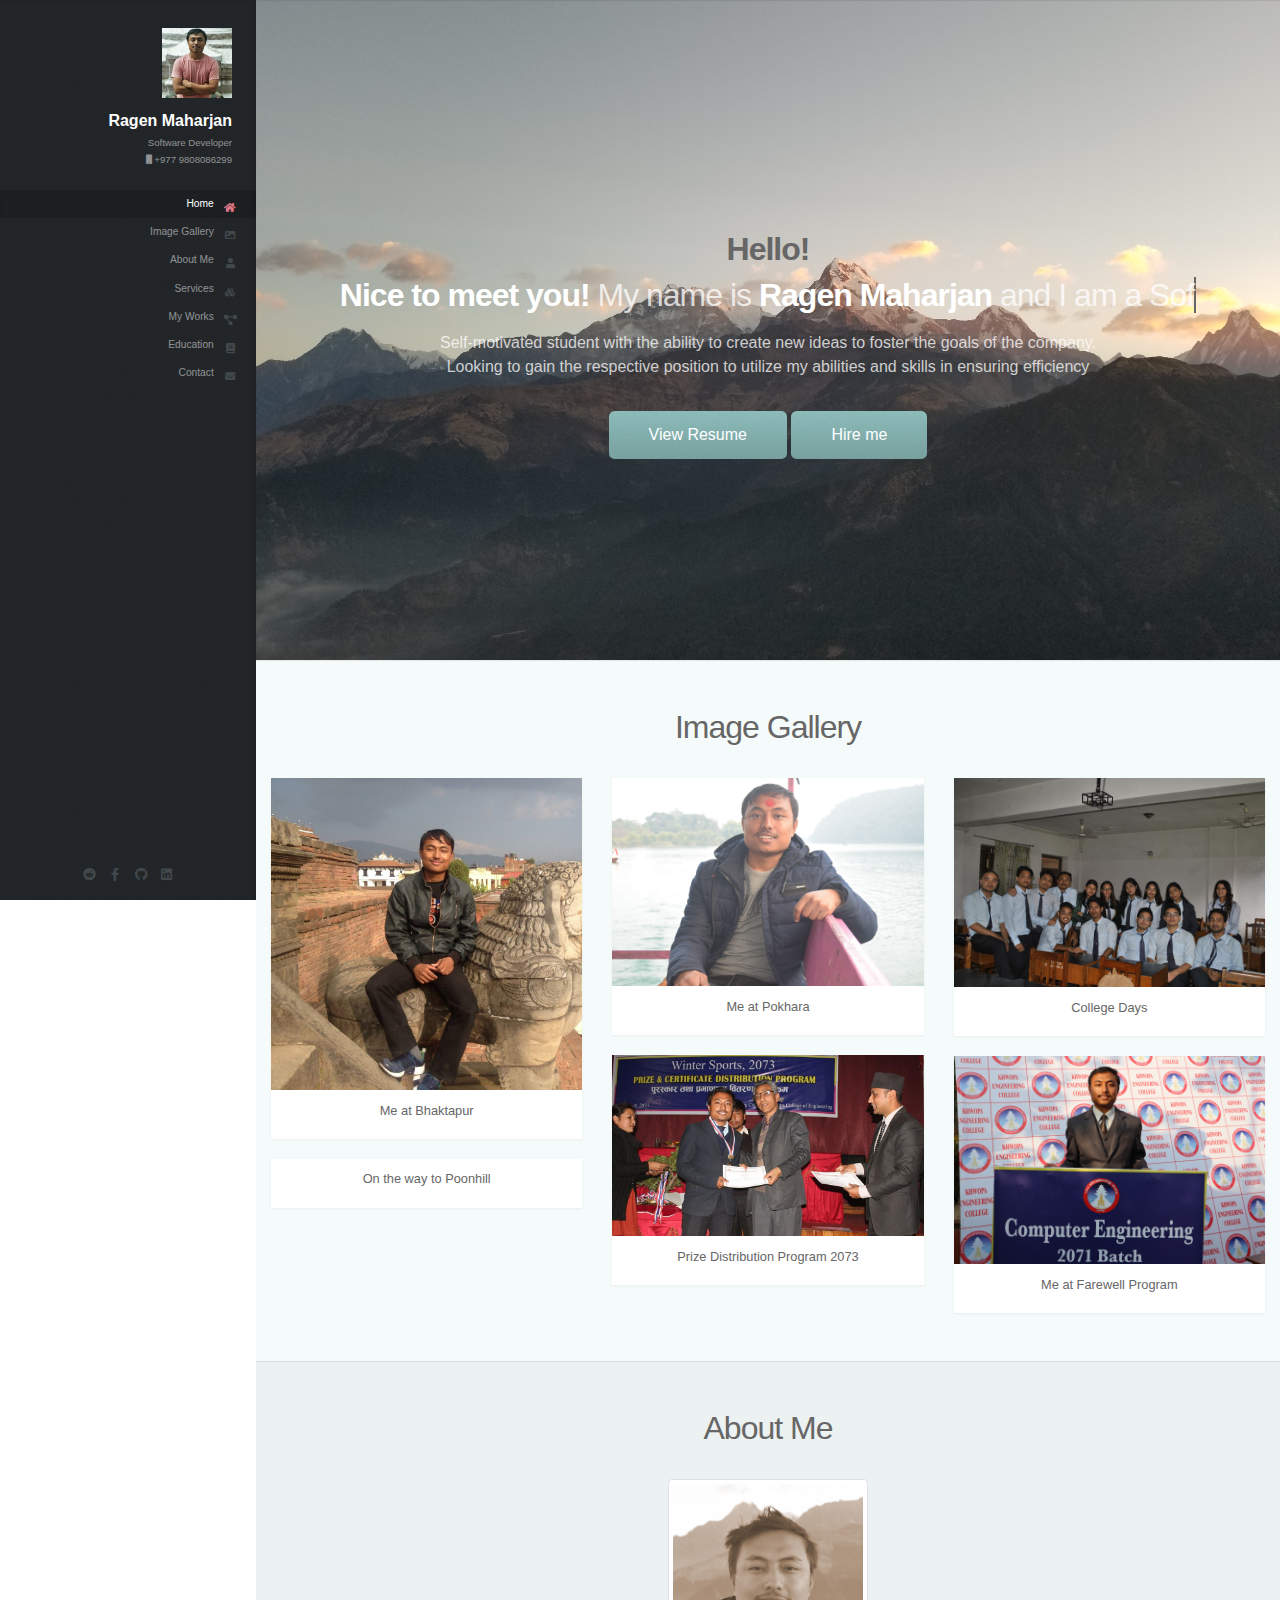
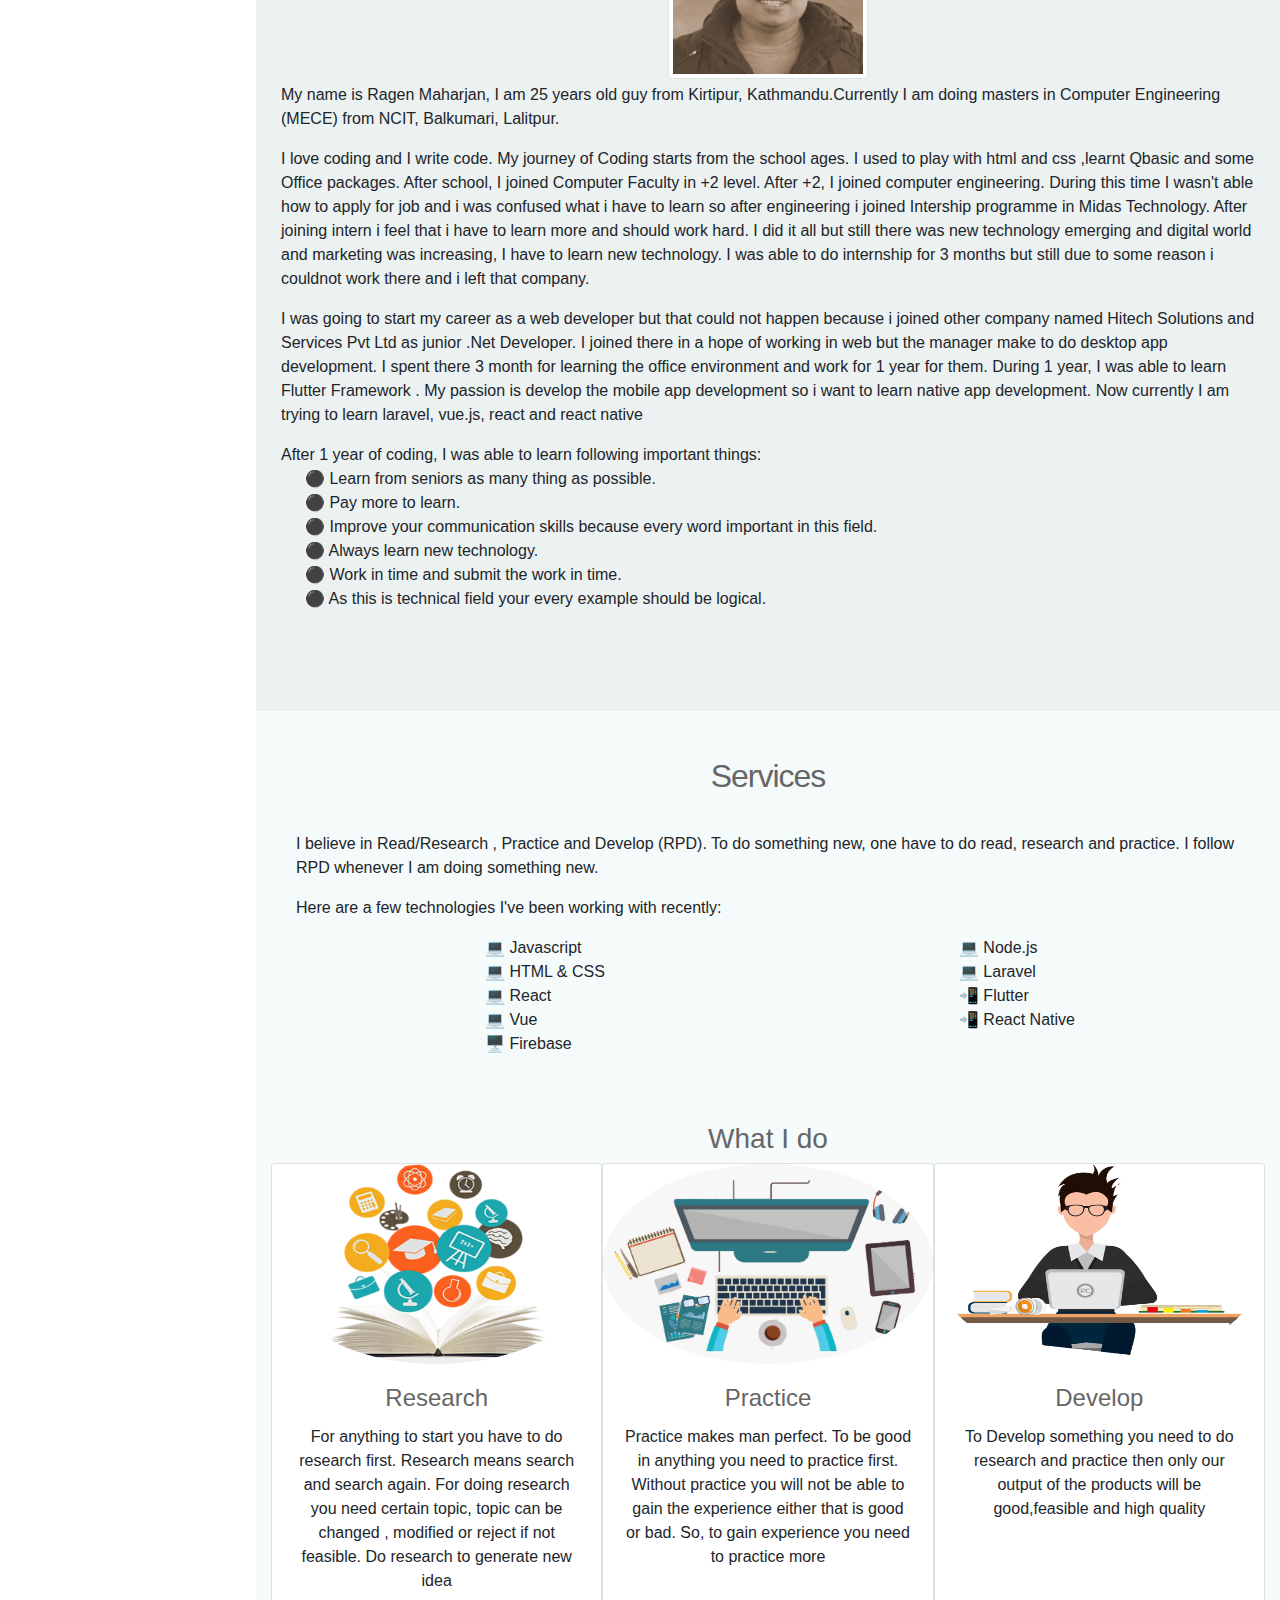
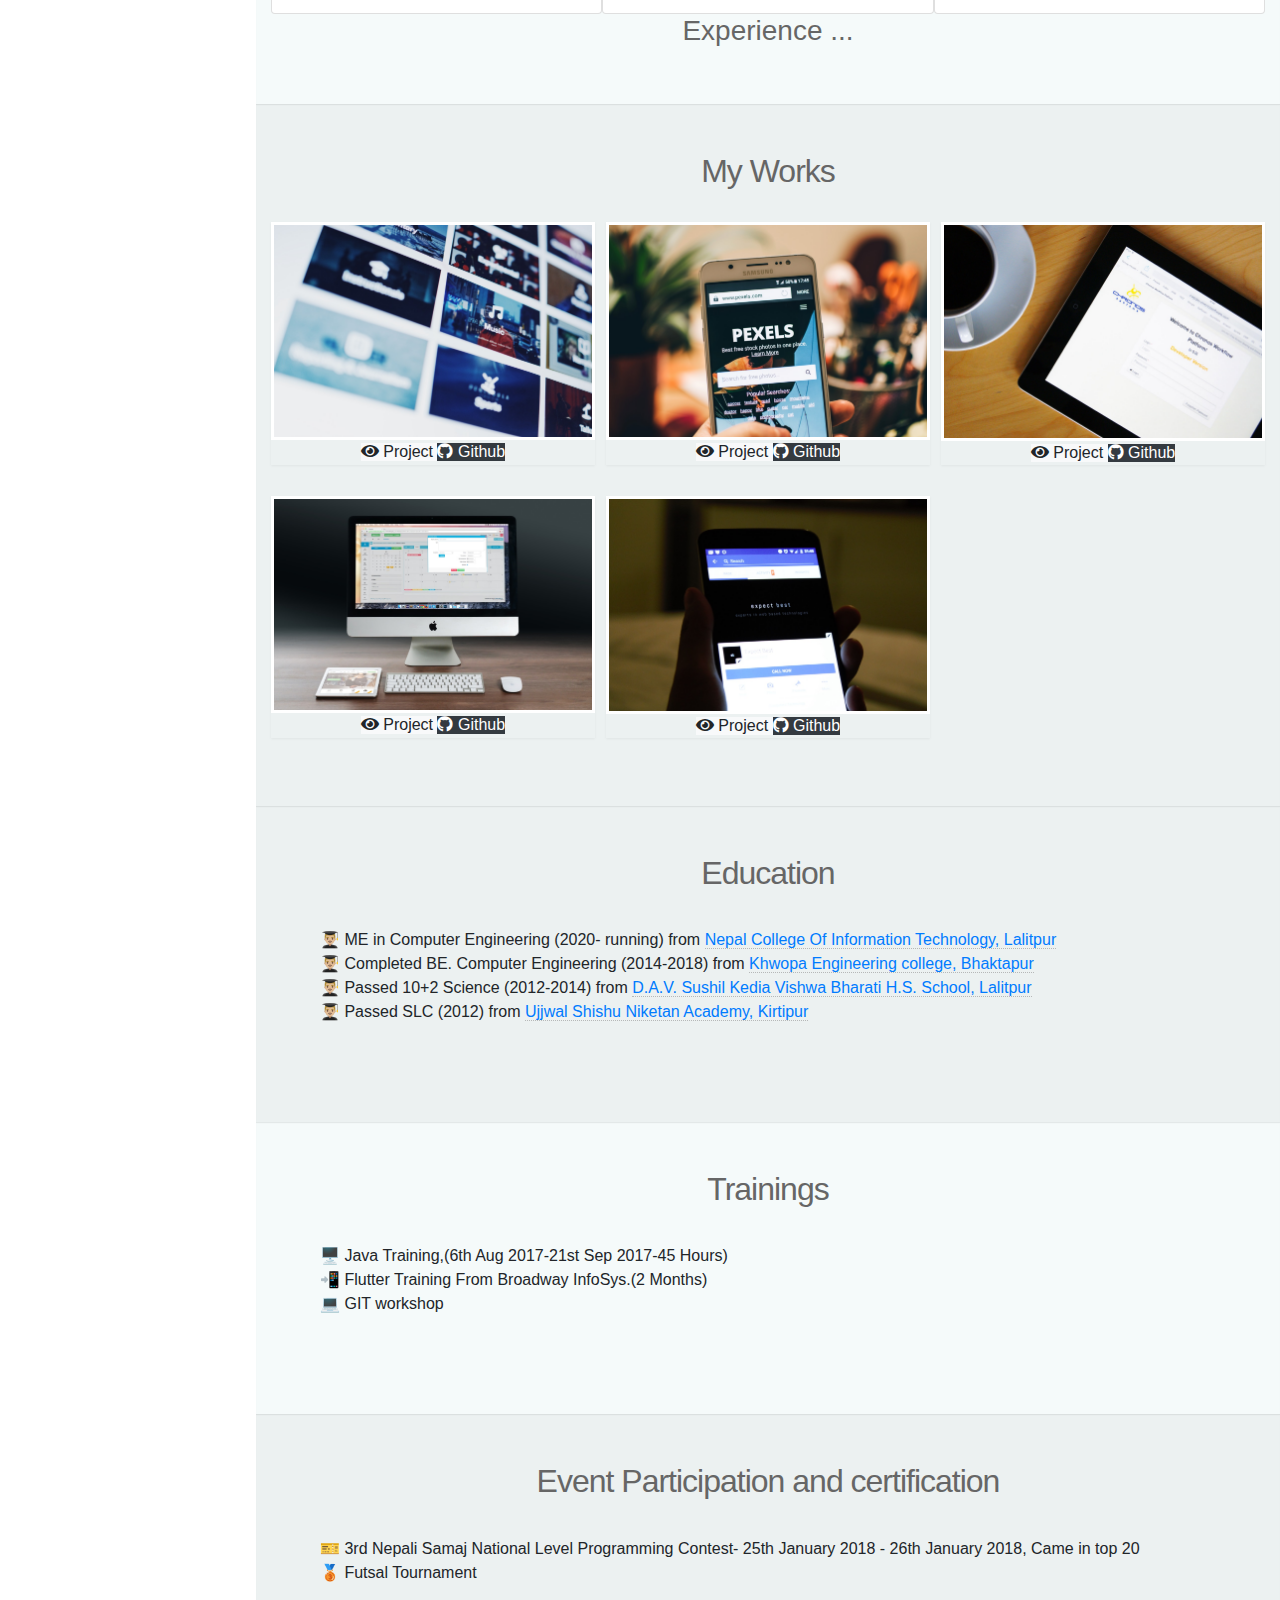
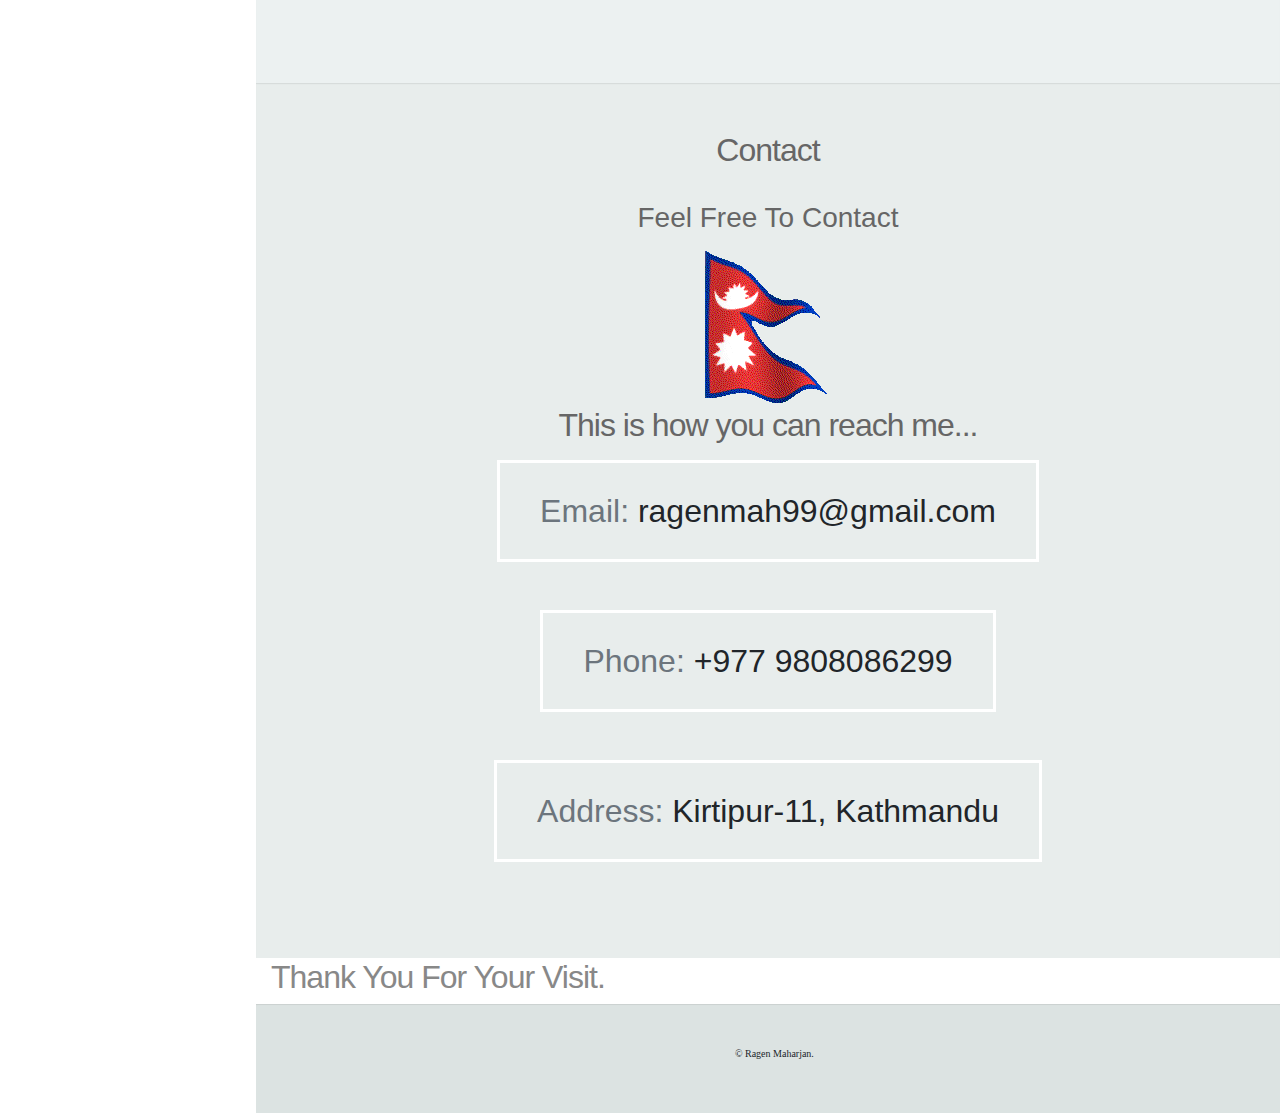
==== index.html @ e8571d03 "first commit" ====
<!DOCTYPE html>

<html>

<head>
  <title>Ragen Maharjan</title>
  <!-- <base href="https://ragenmaharjan.000webhostapp.com/ragen/"/> -->
  <link rel="icon" type="image/jpg" href="images/avatar.jpg" />
  <meta charset="utf-8" />
  <meta name="viewport" content="width=device-width, initial-scale=1, user-scalable=no" />
  <link rel="stylesheet" href="assets/css/main.css" />
  <!-- <link rel="stylesheet" href="assets/css/fontawesome-all.min.css" /> -->
  <link rel="stylesheet" href="assets/css/bootstrap.min.css" />
  <script src="assets/js/typewriter.js"></script>
</head>

<body class="is-preload">
  <!-- Header -->
  <div id="header">
    <div class="top">
      <!-- Logo -->
      <div id="logo">
        <span class="image avatar48"><img src="images/avatar.jpg" alt="" /></span>
        <h1 id="title">Ragen Maharjan</h1>
        <p>Software Developer</p>
        <p><span class="icon solid fa-mobile"> +977 9808086299</span></p>
      </div>

      <!-- Nav -->
      <nav id="nav">
        <ul>
          <li>
            <a href="#top" id="top-link"><span class="icon solid fa-home">Home</span></a>
          </li>
          <li>
            <a href="#imagegallery" id="gallery-link"><span class="icon solid fa-image">Image Gallery</span></a>
          </li>
          <!-- <li>
            <a href="#portfolio" id="portfolio-link"><span class="icon solid fa-th">Portfolio</span></a>
          </li> -->
          <li>
            <a href="#about" id="about-link"><span class="icon solid fa-user">About Me</span></a>
          </li>
          <li>
            <a href="#services" id="sevicse-link"><span class="icon solid fa-cubes">Services</span></a>

          </li>

          <li>
            <a href="#myWorks" id="mywork-link"><span class="icon solid fa-project-diagram">My Works</span></a>
          </li>
          <li>
            <a href="#education" id="education-link"><span class="icon solid fa-book">Education</span></a>
          </li>
          <!-- <li>
            <a href="#certificate" id="certificate-link"><span class="icon solid fa-certificate">Certificates</span></a>
          </li> -->
          <li>
            <a href="#contact" id="contact-link"><span class="icon solid fa-envelope">Contact</span></a>
          </li>

        </ul>
      </nav>
    </div>

    <div class="bottom">
      <!-- Social Icons -->
      <ul class="icons">
        <li>
          <a href="https://www.reddit.com/user/ragenmah99" target="_blank" class="icon brands fa-reddit"><span
              class="label">Reddit</span></a>
        </li>
        <li>
          <a href="https://www.facebook.com/ragen.maharjan" target="_blank" class="icon brands fa-facebook-f"><span
              class="label">Facebook</span></a>
        </li>
        <li>
          <a href="https://github.com/ragenmah" target="_blank" class="icon brands fa-github"><span
              class="label">Github</span></a>
        </li>
        <li>
          <a href="https://www.linkedin.com/in/ragen-maharjan-a4000118a/" target="_blank"
            class="icon brands fa-linkedin"><span class="label">Linkedin</span></a>
        </li>
        <!-- <li>
          <a href="#" class="icon solid fa-envelope"><span class="label">Email</span></a>
        </li> -->
      </ul>
    </div>
  </div>

  <!-- Main -->
  <div id="main">
    <!-- Intro -->
    <section id="top" class="one dark cover">
      <div class="container heading-center">
        <header>
          <h2><b>Hello!</b></h2>


          <h2 class="alt">

            <strong>Nice to meet you!</strong> My name is <strong>Ragen Maharjan</strong> and I am a
            <span class="txt-rotate" data-period="2000"
              data-rotate='[ "Software Developer.", "Web Developer.", "Mobile App Developer.", "Desktop App Developer.","Flutter Developer." ]'></span>
          </h2>
          <p>
            Self-motivated student with the ability to create new ideas to foster the goals of the company.<br> Looking
            to gain the respective position to utilize my abilities and skills in ensuring efficiency
          </p>
        </header>

        <footer>
          <a href="assets/resume/Ragen_Maharjan_CV.pdf" target="_blank" class="button scrolly">View Resume</a>
          <a href="#contact" class="button scrolly">Hire me</a>

        </footer>
      </div>
    </section>

    <!-- image gallery -->
    <section id="imagegallery" class="two">
      <div class="container">
        <header>
          <h2>Image Gallery</h2>
        </header>

        <p>
        </p>

        <div class="row">
          <div class="col-4 col-12-mobile">
            <article class="item">
              <a href="images/ragen_pp.jpg" class="image fit"><img src="images/ragen_pp.jpg" alt="" /></a>
              <header>
                <h3>Me at Bhaktapur</h3>
              </header>
            </article>
            <article class="item">
              <a href="images/snow.JPG" class="image fit"><img src="images/snow.JPG" alt="" /></a>
              <header>
                <h3>On the way to Poonhill</h3>
              </header>
            </article>
          </div>
          <div class="col-4 col-12-mobile">
            <article class="item">
              <a href="images/ragen.JPG" class="image fit"><img src="images/ragen.JPG" alt="" /></a>
              <header>
                <h3>Me at Pokhara</h3>
              </header>
            </article>
            <article class="item">
              <a href="images/award.jpg" class="image fit"><img src="images/award.jpg" alt="" /></a>
              <header>
                <h3>Prize Distribution Program 2073</h3>
              </header>
            </article>
          </div>
          <div class="col-4 col-12-mobile">
            <article class="item">
              <a href="images/college days.JPG" class="image fit"><img src="images/college days.JPG" alt="" /></a>
              <header>
                <h3>College Days</h3>
              </header>
            </article>
            <article class="item">
              <a href="images/farewll last day.JPG" class="image fit"><img src="images/farewll last day.JPG"
                  alt="" /></a>
              <header>
                <h3>Me at Farewell Program</h3>
              </header>
            </article>
          </div>
        </div>
      </div>
    </section>

    <!-- About Me -->
    <section id="about" class="three">
      <div class="">
        <header>
          <h2>About Me</h2>
        </header>
        <!-- <a href="#" class="image featured"> -->
        <img src="images/ragen2.jpg" class="img-thumbnail" width="200px" height="200px" alt="" />
        <!-- </a> -->

        <div class="displayflex">
          <div class="left-align-div">
            
              <p>My name is Ragen Maharjan, I am 25 years old guy from Kirtipur, Kathmandu.Currently I am doing masters
                in
                Computer Engineering (MECE) from NCIT, Balkumari, Lalitpur.</p>
              <p>
                I love coding and I write code. My journey of Coding starts from the school ages. I used to play with
                html
                and css ,learnt Qbasic and some Office packages. After school, I joined Computer Faculty in +2 level.
                After
                +2, I joined computer engineering. During this time I wasn't able how to apply for job and i was
                confused
                what i
                have to learn so after engineering i joined Intership programme in Midas Technology. After joining
                intern
                i
                feel that i have to learn more and should work hard. I did it all but still there was new technology
                emerging and digital world and marketing was increasing, I have to learn new technology. I was able to
                do
                internship
                for 3 months but still due to some reason i couldnot work there and i left that company.
              </p>
              <p>I was going to start my career as a web developer but that could not happen because i joined other
                company
                named Hitech Solutions and Services Pvt Ltd as junior .Net Developer. I joined there in a hope of
                working
                in
                web but the manager make to do desktop app development. I spent there 3 month for learning the office
                environment and work for 1 year for them. During 1 year, I was able to learn Flutter Framework . My
                passion
                is develop the mobile app development so i want to learn native app development. Now currently I am
                trying
                to learn laravel, vue.js, react and react native</p>

              After 1 year of coding, I was able to learn following important things:
              <ul>
                <li>⚫ Learn from seniors as many thing as possible.</li>
                <li>⚫ Pay more to learn.</li>
                <li>⚫ Improve your communication skills because every word important in this field.</li>
                <li>⚫ Always learn new technology.</li>
                <li>⚫ Work in time and submit the work in time.</li>
                <li>⚫ As this is technical field your every example should be logical.</li>
              </ul>
            
          </div>

        </div>


      </div>
    </section>

    <section id="services" class="two">
      <div class="container">
        <header>
          <h2>Services</h2>
        </header>
        <div class="left-align-div">
          <p> I believe in Read/Research , Practice and Develop (RPD). To do something new, one have to do read,
            research and practice. I follow RPD whenever I am doing something new. </p>

          <p>Here are a few technologies I've been working with recently:
            <div class="listflex">
              <ul>
                <li>💻 Javascript </li>
                <li>💻 HTML & CSS</li>
                <li>💻 React</li>
                <li>💻 Vue</li>
                <li>🖥 Firebase</li>
              </ul>
              <ul>
                <li>💻 Node.js</li>
                <li>💻 Laravel</li>
                <li>📲 Flutter</li>
                <li>📲 React Native</li>

              </ul>
            </div>
          </p>
        </div>
        <h3>What I do</h3>
        <div class="listflex">

          <div class="card" style="width:400px">
            <img src="images/services/research.png" alt="Card image" class="rounded-circle" style="width:100%; height: 200px;">
            <div class="card-body">
              <h4 class="card-title">Research</h4>
              <p class="card-text">For anything to start you have to do research first. Research means search and search
                again. For doing research you need certain topic, topic can be changed , modified or reject if not
                feasible. Do research to generate new idea</p>
            </div>
          </div>
          <div class="card" style="width:400px">
            <img src="images/services/practice.png" alt="Card image" class="rounded-circle" style="width:100%; height: 200px;">
            <div class="card-body">
              <h4 class="card-title">Practice</h4>
              <p class="card-text">Practice makes man perfect. To be good in anything you need to practice first.
                Without practice you will not be able to gain the experience either that is good or bad. So, to gain
                experience you need to practice more</p>

            </div>
          </div>
          <div class="card" style="width:400px">
            <img src="images/services/develop.png" alt="Card image" class="rounded-circle" style="width:100%; height: 200px;">
            <div class="card-body">
              <h4 class="card-title">Develop</h4>
              <p class="card-text">To Develop something you need to do research and practice then only our output of the
                products will be good,feasible and high quality</p>
            </div>
          </div>
        </div>
        <h3>Experience ...</h3>


        <!-- <div class="tab">
            <button class="tablinks" onclick="openCompany(event, 'Midas')" id="defaultOpen">Midas Technology</button>
            <button class="tablinks" onclick="openCompany(event, 'hitech')">Hitech Solutions And Services Pvt. Ltd.</button>
     
          </div>
          
          <div id="Midas" class="tabcontent">
            <h3>London</h3>
            <p>London is the capital city of England.</p>
          </div>
          
          <div id="hitech" class="tabcontent">
            <h3>Paris</h3>
            <p>Paris is the capital of France.</p> 
          </div>
           -->

      </div>
    </section>
    <!-- my works -->
    <section id="myWorks" class="three">
      <div class="container">
        <header>
          <h2>My Works</h2>
        </header>
        <div class="projects">
          <div class="item">
            <a href="#!">
              <img src="images/projects/project1.jpg" alt="Project">
            </a>
            <a href="#" class="btn-light">
              <i class="fas fa-eye"></i> Project
            </a>
            <a href="#" class="btn-dark">
              <i class="fab fa-github"></i> Github
            </a>
          </div>
          <div class="item">
            <a href="#!">
              <img src="images/projects/project2.jpg" alt="Project">
            </a>
            <a href="#" class="btn-light">
              <i class="fas fa-eye"></i> Project
            </a>
            <a href="#" class="btn-dark">
              <i class="fab fa-github"></i> Github
            </a>
          </div>
          <div class="item">
            <a href="#!">
              <img src="images/projects/project3.jpg" alt="Project">
            </a>
            <a href="#" class="btn-light">
              <i class="fas fa-eye"></i> Project
            </a>
            <a href="#" class="btn-dark">
              <i class="fab fa-github"></i> Github
            </a>
          </div>
          <div class="item">
            <a href="#!">
              <img src="images/projects/project4.jpg" alt="Project">
            </a>
            <a href="#" class="btn-light">
              <i class="fas fa-eye"></i> Project
            </a>
            <a href="#" class="btn-dark">
              <i class="fab fa-github"></i> Github
            </a>
          </div>
          <div class="item">
            <a href="#!">
              <img src="images/projects/project5.jpg" alt="Project">
            </a>
            <a href="#" class="btn-light">
              <i class="fas fa-eye"></i> Project
            </a>
            <a href="#" class="btn-dark">
              <i class="fab fa-github"></i> Github
            </a>
          </div>
        </div>

      </div>
    </section>

    <!-- education -->
    <section id="education" class="three">
      <div class="container">
        <header>
          <h2>Education</h2>
        </header>
        <div class="left-align-div">
          <ol>
            <li>👨🏼‍🎓 ME in Computer Engineering (2020- running) from <a href="http://ncit.edu.np/"
                target="_blank">Nepal College Of Information Technology, Lalitpur</a> </li>
            <li>👨🏼‍🎓 Completed BE. Computer Engineering (2014-2018) from <a href="https://khec.edu.np/"
                target="_blank">Khwopa Engineering college, Bhaktapur</a>
            </li>
            <li>👨🏼‍🎓 Passed 10+2 Science (2012-2014) from <a href="http://www.davcollege.edu.np/"
                target="_blank">D.A.V. Sushil Kedia Vishwa Bharati H.S. School, Lalitpur</a>
            </li>
            <li>👨🏼‍🎓 Passed SLC (2012) from <a href="https://www.facebook.com/usna.edu/" target="_blank">Ujjwal
                Shishu Niketan Academy, Kirtipur</a> </li>
          </ol>
        </div>
      </div>


    </section>
    <section class="two">
      <div class="container">
        <header>
          <h2>Trainings</h2>
        </header>
        <div class="left-align-div">
          <ol>
            <li>🖥 Java Training,(6th Aug 2017-21st Sep 2017-45 Hours) </li>
            <li>📲 Flutter Training From Broadway InfoSys.(2 Months)
            </li>
            <li>💻 GIT workshop</li>
          </ol>
        </div>
      </div>
    </section>
    <section class="three">
      <div class="container">
        <header>
          <h2>Event Participation and certification</h2>
        </header>
        <div class="left-align-div">
          <ol>
            <li>🎫 3rd Nepali Samaj National Level Programming Contest- 25th January 2018 - 26th January 2018, Came
              in top 20 </li>
            <li>🥉 Futsal Tournament
            </li>

          </ol>
        </div>
      </div>
    </section>
    <!-- https://www.wix.com/website-template/view/html/1676?siteId=a2b2ea31-fa89-4af6-839a-0152c05a239e&metaSiteId=25696c7e-f948-43cc-a307-463d74bcc52d&originUrl=https%3A%2F%2Fwww.wix.com%2Fwebsite%2Ftemplates%2Fhtml%2Fmost-popular&tpClick=view_button -->
    <!-- Contact -->
    <section id="contact" class="four">
      <div class="container">
        <header>
          <h2>Contact</h2>
        </header>

        <p>
          <h3> Feel Free To Contact </h3>
        </p>
        <p>
          <!-- <h4>Ready to get your next project off the ground? Answer just a few quick questions or email me at
            ragenmah99@gmail.com</h4> -->
        </p>
        <!-- <form method="post" action="#">
          <div class="row">
            <div class="col-6 col-12-mobile">
              <input type="text" name="name" placeholder="Name" required />
            </div>
            <div class="col-6 col-12-mobile">
              <input type="email" name="email" placeholder="Email" required />
            </div>
            <div class="col-12">
              <textarea name="message" placeholder="Message" required></textarea>
            </div>
            <div class="col-12">
              <input type="submit" value="Send Message" />
              <!-- <sA HREF="mailto:ragenmah99@gmail.com">Click Here To Email Me</A> -->
        <!-- <a href="mailto:ragenmah99@gmail.com?cc=secondemail@example.com&subject=name&body=Message">Send
                Message</a>
            </div>
          </div>
        </form>  -->
        <img src="images/nepal.gif" alt="" srcset="">
        <h2 class="sm-heading">
          This is how you can reach me...
        </h2>
        <div class="boxes">
          <div>
            <span class="text-secondary">Email: </span> ragenmah99@gmail.com
          </div>
          <div>
            <span class="text-secondary">Phone: </span> +977 9808086299
          </div>
          <div>
            <span class="text-secondary">Address: </span> Kirtipur-11, Kathmandu
          </div>
        </div>
      </div>
    </section>
    <div class="container">
      <h2 class="alt"> Thank You For Your Visit.</h2>
    </div>
  </div>

  <!-- Footer -->
  <div id="footer">
    <!-- Copyright -->
    <ul class="copyright">
      <li>&copy; Ragen Maharjan.</li>

    </ul>
  </div>

  <!-- Scripts -->
  <script src="assets/js/jquery.min.js"></script>
  <script src="assets/js/jquery.scrolly.min.js"></script>
  <script src="assets/js/jquery.scrollex.min.js"></script>
  <script src="assets/js/browser.min.js"></script>
  <script src="assets/js/breakpoints.min.js"></script>
  <script src="assets/js/util.js"></script>
  <script src="assets/js/main.js"></script>

</body>

</html>
---- assets/css/main.css ----
@import url("fontawesome-all.min.css");
@import url("https://fonts.googleapis.com/css?family=Source+Sans+Pro:300,300italic,400,600");

/*
	Prologue by HTML5 UP
	html5up.net | @ajlkn
	Free for personal and commercial use under the CCA 3.0 license (html5up.net/license)
*/

html,
body,
div,
span,
applet,
object,
iframe,
h1,
h2,
h3,
h4,
h5,
h6,
p,
blockquote,
pre,
a,
abbr,
acronym,
address,
big,
cite,
code,
del,
dfn,
em,
img,
ins,
kbd,
q,
s,
samp,
small,
strike,
strong,
sub,
sup,
tt,
var,
b,
u,
i,
center,
dl,
dt,
dd,
ol,
ul,
li,
fieldset,
form,
label,
legend,
table,
caption,
tbody,
tfoot,
thead,
tr,
th,
td,
article,
aside,
canvas,
details,
embed,
figure,
figcaption,
footer,
header,
hgroup,
menu,
nav,
output,
ruby,
section,
summary,
time,
mark,
audio,
video {
  margin: 0;
  padding: 0;
  border: 0;
  font-size: 100%;
  font: inherit;
  vertical-align: baseline;
}

article,
aside,
details,
figcaption,
figure,
footer,
header,
hgroup,
menu,
nav,
section {
  display: block;
}

body {
  line-height: 1;
}

ol,
ul {
  list-style: none;
}

blockquote,
q {
  quotes: none;
}

blockquote:before,
blockquote:after,
q:before,
q:after {
  content: "";
  content: none;
}

table {
  border-collapse: collapse;
  border-spacing: 0;
}

body {
  -webkit-text-size-adjust: none;
}

mark {
  background-color: transparent;
  color: inherit;
}

input::-moz-focus-inner {
  border: 0;
  padding: 0;
}

input,
select,
textarea {
  -moz-appearance: none;
  -webkit-appearance: none;
  -ms-appearance: none;
  appearance: none;
}

/* Basic */

html {
  box-sizing: border-box;
}

*,
*:before,
*:after {
  box-sizing: inherit;
}

body {
  background: #fff;
  font-family: "Source Sans Pro", sans-serif;
  font-size: 19pt;
  font-weight: 300;
  line-height: 1.75em;
  color: #888;
}

body.is-preload *,
body.is-preload *:before,
body.is-preload *:after {
  -moz-animation: none !important;
  -webkit-animation: none !important;
  -ms-animation: none !important;
  animation: none !important;
  -moz-transition: none !important;
  -webkit-transition: none !important;
  -ms-transition: none !important;
  transition: none !important;
}

input,
textarea,
select {
  font-family: "Source Sans Pro", sans-serif;
  font-size: 19pt;
  font-weight: 300;
  line-height: 1.75em;
  color: #888;
}

h1,
h2,
h3,
h4,
h5,
h6 {
  font-weight: 300;
  color: #666;
  line-height: 1.5em;
}

h1 a,
h2 a,
h3 a,
h4 a,
h5 a,
h6 a {
  color: inherit;
  text-decoration: none;
}

h1 a strong,
h2 a strong,
h3 a strong,
h4 a strong,
h5 a strong,
h6 a strong {
  color: #333;
}

h2 {
  font-size: 2em;
  letter-spacing: -1px;
}

h2.alt {
  color: #888;
}

h2.alt strong {
  color: #666;
}

h3 {
  font-size: 1.5em;
}

header {
  margin: 0 0 2em 0;
}

header>p {
  margin: 1em 0 0 0;
}

footer {
  margin: 2em 0 0 0;
}

strong,
b {
  font-weight: 300;
  color: #666;
}

em,
i {
  font-style: italic;
}

a {
  text-decoration: none;
  color: inherit;
  border-bottom: dotted 1px rgba(128, 128, 128, 0.5);
  -moz-transition: color 0.35s ease-in-out,
    border-bottom-color 0.35s ease-in-out;
  -webkit-transition: color 0.35s ease-in-out,
    border-bottom-color 0.35s ease-in-out;
  -ms-transition: color 0.35s ease-in-out, border-bottom-color 0.35s ease-in-out;
  transition: color 0.35s ease-in-out, border-bottom-color 0.35s ease-in-out;
  outline: 0;
}

a:hover {
  color: #e27689;
  border-bottom-color: rgba(255, 255, 255, 0);
}

sub {
  position: relative;
  top: 0.5em;
  font-size: 0.8em;
}

sup {
  position: relative;
  top: -0.5em;
  font-size: 0.8em;
}

hr {
  border: 0;
  border-top: solid 1px #ddd;
}

blockquote {
  border-left: solid 0.5em #ddd;
  padding: 1em 0 1em 2em;
  font-style: italic;
}

p,
ul,
ol,
dl,
table {
  margin-bottom: 2em;
}

br.clear {
  clear: both;
}

/* Container */

.container {
  margin: 0 auto;
  max-width: 100%;
  width: 1400px;
}

@media screen and (min-width: 961px) and (max-width: 1880px) {
  .container {
    width: 1200px;
  }
}

@media screen and (min-width: 961px) and (max-width: 1620px) {
  .container {
    width: 960px;
  }
}

@media screen and (min-width: 961px) and (max-width: 1320px) {
  .container {
    width: 100%;
  }
}

@media screen and (max-width: 960px) {
  .container {
    width: 100%;
  }
}

@media screen and (max-width: 736px) {
  .container {
    width: 100%;
  }
}

/* Row */

.row {
  display: flex;
  flex-wrap: wrap;
  box-sizing: border-box;
  align-items: stretch;
}

.row>* {
  box-sizing: border-box;
}

.row.gtr-uniform>*> :last-child {
  margin-bottom: 0;
}

.row.aln-left {
  justify-content: flex-start;
}

.row.aln-center {
  justify-content: center;
}

.row.aln-right {
  justify-content: flex-end;
}

.row.aln-top {
  align-items: flex-start;
}

.row.aln-middle {
  align-items: center;
}

.row.aln-bottom {
  align-items: flex-end;
}

.row>.imp {
  order: -1;
}

.row>.col-1 {
  width: 8.33333%;
}

.row>.off-1 {
  margin-left: 8.33333%;
}

.row>.col-2 {
  width: 16.66667%;
}

.row>.off-2 {
  margin-left: 16.66667%;
}

.row>.col-3 {
  width: 25%;
}

.row>.off-3 {
  margin-left: 25%;
}

.row>.col-4 {
  width: 33.33333%;
}

.row>.off-4 {
  margin-left: 33.33333%;
}

.row>.col-5 {
  width: 41.66667%;
}

.row>.off-5 {
  margin-left: 41.66667%;
}

.row>.col-6 {
  width: 50%;
}

.row>.off-6 {
  margin-left: 50%;
}

.row>.col-7 {
  width: 58.33333%;
}

.row>.off-7 {
  margin-left: 58.33333%;
}

.row>.col-8 {
  width: 66.66667%;
}

.row>.off-8 {
  margin-left: 66.66667%;
}

.row>.col-9 {
  width: 75%;
}

.row>.off-9 {
  margin-left: 75%;
}

.row>.col-10 {
  width: 83.33333%;
}

.row>.off-10 {
  margin-left: 83.33333%;
}

.row>.col-11 {
  width: 91.66667%;
}

.row>.off-11 {
  margin-left: 91.66667%;
}

.row>.col-12 {
  width: 100%;
}

.row>.off-12 {
  margin-left: 100%;
}

.row.gtr-0 {
  margin-top: 0px;
  margin-left: 0px;
}

.row.gtr-0>* {
  padding: 0px 0 0 0px;
}

.row.gtr-0.gtr-uniform {
  margin-top: 0px;
}

.row.gtr-0.gtr-uniform>* {
  padding-top: 0px;
}

.row.gtr-25 {
  margin-top: -10px;
  margin-left: -10px;
}

.row.gtr-25>* {
  padding: 10px 0 0 10px;
}

.row.gtr-25.gtr-uniform {
  margin-top: -10px;
}

.row.gtr-25.gtr-uniform>* {
  padding-top: 10px;
}

.row.gtr-50 {
  margin-top: -20px;
  margin-left: -20px;
}

.row.gtr-50>* {
  padding: 20px 0 0 20px;
}

.row.gtr-50.gtr-uniform {
  margin-top: -20px;
}

.row.gtr-50.gtr-uniform>* {
  padding-top: 20px;
}

.row {
  margin-top: -40px;
  margin-left: -40px;
}

.row>* {
  padding: 40px 0 0 40px;
}

.row.gtr-uniform {
  margin-top: -40px;
}

.row.gtr-uniform>* {
  padding-top: 40px;
}

.row.gtr-150 {
  margin-top: -60px;
  margin-left: -60px;
}

.row.gtr-150>* {
  padding: 60px 0 0 60px;
}

.row.gtr-150.gtr-uniform {
  margin-top: -60px;
}

.row.gtr-150.gtr-uniform>* {
  padding-top: 60px;
}

.row.gtr-200 {
  margin-top: -80px;
  margin-left: -80px;
}

.row.gtr-200>* {
  padding: 80px 0 0 80px;
}

.row.gtr-200.gtr-uniform {
  margin-top: -80px;
}

.row.gtr-200.gtr-uniform>* {
  padding-top: 80px;
}

@media screen and (min-width: 961px) and (max-width: 1880px) {
  .row {
    display: flex;
    flex-wrap: wrap;
    box-sizing: border-box;
    align-items: stretch;
  }

  .row>* {
    box-sizing: border-box;
  }

  .row.gtr-uniform>*> :last-child {
    margin-bottom: 0;
  }

  .row.aln-left {
    justify-content: flex-start;
  }

  .row.aln-center {
    justify-content: center;
  }

  .row.aln-right {
    justify-content: flex-end;
  }

  .row.aln-top {
    align-items: flex-start;
  }

  .row.aln-middle {
    align-items: center;
  }

  .row.aln-bottom {
    align-items: flex-end;
  }

  .row>.imp-wide {
    order: -1;
  }

  .row>.col-1-wide {
    width: 8.33333%;
  }

  .row>.off-1-wide {
    margin-left: 8.33333%;
  }

  .row>.col-2-wide {
    width: 16.66667%;
  }

  .row>.off-2-wide {
    margin-left: 16.66667%;
  }

  .row>.col-3-wide {
    width: 25%;
  }

  .row>.off-3-wide {
    margin-left: 25%;
  }

  .row>.col-4-wide {
    width: 33.33333%;
  }

  .row>.off-4-wide {
    margin-left: 33.33333%;
  }

  .row>.col-5-wide {
    width: 41.66667%;
  }

  .row>.off-5-wide {
    margin-left: 41.66667%;
  }

  .row>.col-6-wide {
    width: 50%;
  }

  .row>.off-6-wide {
    margin-left: 50%;
  }

  .row>.col-7-wide {
    width: 58.33333%;
  }

  .row>.off-7-wide {
    margin-left: 58.33333%;
  }

  .row>.col-8-wide {
    width: 66.66667%;
  }

  .row>.off-8-wide {
    margin-left: 66.66667%;
  }

  .row>.col-9-wide {
    width: 75%;
  }

  .row>.off-9-wide {
    margin-left: 75%;
  }

  .row>.col-10-wide {
    width: 83.33333%;
  }

  .row>.off-10-wide {
    margin-left: 83.33333%;
  }

  .row>.col-11-wide {
    width: 91.66667%;
  }

  .row>.off-11-wide {
    margin-left: 91.66667%;
  }

  .row>.col-12-wide {
    width: 100%;
  }

  .row>.off-12-wide {
    margin-left: 100%;
  }

  .row.gtr-0 {
    margin-top: 0px;
    margin-left: 0px;
  }

  .row.gtr-0>* {
    padding: 0px 0 0 0px;
  }

  .row.gtr-0.gtr-uniform {
    margin-top: 0px;
  }

  .row.gtr-0.gtr-uniform>* {
    padding-top: 0px;
  }

  .row.gtr-25 {
    margin-top: -10px;
    margin-left: -10px;
  }

  .row.gtr-25>* {
    padding: 10px 0 0 10px;
  }

  .row.gtr-25.gtr-uniform {
    margin-top: -10px;
  }

  .row.gtr-25.gtr-uniform>* {
    padding-top: 10px;
  }

  .row.gtr-50 {
    margin-top: -20px;
    margin-left: -20px;
  }

  .row.gtr-50>* {
    padding: 20px 0 0 20px;
  }

  .row.gtr-50.gtr-uniform {
    margin-top: -20px;
  }

  .row.gtr-50.gtr-uniform>* {
    padding-top: 20px;
  }

  .row {
    margin-top: -40px;
    margin-left: -40px;
  }

  .row>* {
    padding: 40px 0 0 40px;
  }

  .row.gtr-uniform {
    margin-top: -40px;
  }

  .row.gtr-uniform>* {
    padding-top: 40px;
  }

  .row.gtr-150 {
    margin-top: -60px;
    margin-left: -60px;
  }

  .row.gtr-150>* {
    padding: 60px 0 0 60px;
  }

  .row.gtr-150.gtr-uniform {
    margin-top: -60px;
  }

  .row.gtr-150.gtr-uniform>* {
    padding-top: 60px;
  }

  .row.gtr-200 {
    margin-top: -80px;
    margin-left: -80px;
  }

  .row.gtr-200>* {
    padding: 80px 0 0 80px;
  }

  .row.gtr-200.gtr-uniform {
    margin-top: -80px;
  }

  .row.gtr-200.gtr-uniform>* {
    padding-top: 80px;
  }
}

@media screen and (min-width: 961px) and (max-width: 1620px) {
  .row {
    display: flex;
    flex-wrap: wrap;
    box-sizing: border-box;
    align-items: stretch;
  }

  .row>* {
    box-sizing: border-box;
  }

  .row.gtr-uniform>*> :last-child {
    margin-bottom: 0;
  }

  .row.aln-left {
    justify-content: flex-start;
  }

  .row.aln-center {
    justify-content: center;
  }

  .row.aln-right {
    justify-content: flex-end;
  }

  .row.aln-top {
    align-items: flex-start;
  }

  .row.aln-middle {
    align-items: center;
  }

  .row.aln-bottom {
    align-items: flex-end;
  }

  .row>.imp-normal {
    order: -1;
  }

  .row>.col-1-normal {
    width: 8.33333%;
  }

  .row>.off-1-normal {
    margin-left: 8.33333%;
  }

  .row>.col-2-normal {
    width: 16.66667%;
  }

  .row>.off-2-normal {
    margin-left: 16.66667%;
  }

  .row>.col-3-normal {
    width: 25%;
  }

  .row>.off-3-normal {
    margin-left: 25%;
  }

  .row>.col-4-normal {
    width: 33.33333%;
  }

  .row>.off-4-normal {
    margin-left: 33.33333%;
  }

  .row>.col-5-normal {
    width: 41.66667%;
  }

  .row>.off-5-normal {
    margin-left: 41.66667%;
  }

  .row>.col-6-normal {
    width: 50%;
  }

  .row>.off-6-normal {
    margin-left: 50%;
  }

  .row>.col-7-normal {
    width: 58.33333%;
  }

  .row>.off-7-normal {
    margin-left: 58.33333%;
  }

  .row>.col-8-normal {
    width: 66.66667%;
  }

  .row>.off-8-normal {
    margin-left: 66.66667%;
  }

  .row>.col-9-normal {
    width: 75%;
  }

  .row>.off-9-normal {
    margin-left: 75%;
  }

  .row>.col-10-normal {
    width: 83.33333%;
  }

  .row>.off-10-normal {
    margin-left: 83.33333%;
  }

  .row>.col-11-normal {
    width: 91.66667%;
  }

  .row>.off-11-normal {
    margin-left: 91.66667%;
  }

  .row>.col-12-normal {
    width: 100%;
  }

  .row>.off-12-normal {
    margin-left: 100%;
  }

  .row.gtr-0 {
    margin-top: 0px;
    margin-left: 0px;
  }

  .row.gtr-0>* {
    padding: 0px 0 0 0px;
  }

  .row.gtr-0.gtr-uniform {
    margin-top: 0px;
  }

  .row.gtr-0.gtr-uniform>* {
    padding-top: 0px;
  }

  .row.gtr-25 {
    margin-top: -10px;
    margin-left: -10px;
  }

  .row.gtr-25>* {
    padding: 10px 0 0 10px;
  }

  .row.gtr-25.gtr-uniform {
    margin-top: -10px;
  }

  .row.gtr-25.gtr-uniform>* {
    padding-top: 10px;
  }

  .row.gtr-50 {
    margin-top: -20px;
    margin-left: -20px;
  }

  .row.gtr-50>* {
    padding: 20px 0 0 20px;
  }

  .row.gtr-50.gtr-uniform {
    margin-top: -20px;
  }

  .row.gtr-50.gtr-uniform>* {
    padding-top: 20px;
  }

  .row {
    margin-top: -40px;
    margin-left: -40px;
  }

  .row>* {
    padding: 40px 0 0 40px;
  }

  .row.gtr-uniform {
    margin-top: -40px;
  }

  .row.gtr-uniform>* {
    padding-top: 40px;
  }

  .row.gtr-150 {
    margin-top: -60px;
    margin-left: -60px;
  }

  .row.gtr-150>* {
    padding: 60px 0 0 60px;
  }

  .row.gtr-150.gtr-uniform {
    margin-top: -60px;
  }

  .row.gtr-150.gtr-uniform>* {
    padding-top: 60px;
  }

  .row.gtr-200 {
    margin-top: -80px;
    margin-left: -80px;
  }

  .row.gtr-200>* {
    padding: 80px 0 0 80px;
  }

  .row.gtr-200.gtr-uniform {
    margin-top: -80px;
  }

  .row.gtr-200.gtr-uniform>* {
    padding-top: 80px;
  }
}

@media screen and (min-width: 961px) and (max-width: 1320px) {
  .row {
    display: flex;
    flex-wrap: wrap;
    box-sizing: border-box;
    align-items: stretch;
  }

  .row>* {
    box-sizing: border-box;
  }

  .row.gtr-uniform>*> :last-child {
    margin-bottom: 0;
  }

  .row.aln-left {
    justify-content: flex-start;
  }

  .row.aln-center {
    justify-content: center;
  }

  .row.aln-right {
    justify-content: flex-end;
  }

  .row.aln-top {
    align-items: flex-start;
  }

  .row.aln-middle {
    align-items: center;
  }

  .row.aln-bottom {
    align-items: flex-end;
  }

  .row>.imp-narrow {
    order: -1;
  }

  .row>.col-1-narrow {
    width: 8.33333%;
  }

  .row>.off-1-narrow {
    margin-left: 8.33333%;
  }

  .row>.col-2-narrow {
    width: 16.66667%;
  }

  .row>.off-2-narrow {
    margin-left: 16.66667%;
  }

  .row>.col-3-narrow {
    width: 25%;
  }

  .row>.off-3-narrow {
    margin-left: 25%;
  }

  .row>.col-4-narrow {
    width: 33.33333%;
  }

  .row>.off-4-narrow {
    margin-left: 33.33333%;
  }

  .row>.col-5-narrow {
    width: 41.66667%;
  }

  .row>.off-5-narrow {
    margin-left: 41.66667%;
  }

  .row>.col-6-narrow {
    width: 50%;
  }

  .row>.off-6-narrow {
    margin-left: 50%;
  }

  .row>.col-7-narrow {
    width: 58.33333%;
  }

  .row>.off-7-narrow {
    margin-left: 58.33333%;
  }

  .row>.col-8-narrow {
    width: 66.66667%;
  }

  .row>.off-8-narrow {
    margin-left: 66.66667%;
  }

  .row>.col-9-narrow {
    width: 75%;
  }

  .row>.off-9-narrow {
    margin-left: 75%;
  }

  .row>.col-10-narrow {
    width: 83.33333%;
  }

  .row>.off-10-narrow {
    margin-left: 83.33333%;
  }

  .row>.col-11-narrow {
    width: 91.66667%;
  }

  .row>.off-11-narrow {
    margin-left: 91.66667%;
  }

  .row>.col-12-narrow {
    width: 100%;
  }

  .row>.off-12-narrow {
    margin-left: 100%;
  }

  .row.gtr-0 {
    margin-top: 0px;
    margin-left: 0px;
  }

  .row.gtr-0>* {
    padding: 0px 0 0 0px;
  }

  .row.gtr-0.gtr-uniform {
    margin-top: 0px;
  }

  .row.gtr-0.gtr-uniform>* {
    padding-top: 0px;
  }

  .row.gtr-25 {
    margin-top: -5px;
    margin-left: -5px;
  }

  .row.gtr-25>* {
    padding: 5px 0 0 5px;
  }

  .row.gtr-25.gtr-uniform {
    margin-top: -5px;
  }

  .row.gtr-25.gtr-uniform>* {
    padding-top: 5px;
  }

  .row.gtr-50 {
    margin-top: -10px;
    margin-left: -10px;
  }

  .row.gtr-50>* {
    padding: 10px 0 0 10px;
  }

  .row.gtr-50.gtr-uniform {
    margin-top: -10px;
  }

  .row.gtr-50.gtr-uniform>* {
    padding-top: 10px;
  }

  .row {
    margin-top: -20px;
    margin-left: -20px;
  }

  .row>* {
    padding: 20px 0 0 20px;
  }

  .row.gtr-uniform {
    margin-top: -20px;
  }

  .row.gtr-uniform>* {
    padding-top: 20px;
  }

  .row.gtr-150 {
    margin-top: -30px;
    margin-left: -30px;
  }

  .row.gtr-150>* {
    padding: 30px 0 0 30px;
  }

  .row.gtr-150.gtr-uniform {
    margin-top: -30px;
  }

  .row.gtr-150.gtr-uniform>* {
    padding-top: 30px;
  }

  .row.gtr-200 {
    margin-top: -40px;
    margin-left: -40px;
  }

  .row.gtr-200>* {
    padding: 40px 0 0 40px;
  }

  .row.gtr-200.gtr-uniform {
    margin-top: -40px;
  }

  .row.gtr-200.gtr-uniform>* {
    padding-top: 40px;
  }
}

@media screen and (max-width: 960px) {
  .row {
    display: flex;
    flex-wrap: wrap;
    box-sizing: border-box;
    align-items: stretch;
  }

  .row>* {
    box-sizing: border-box;
  }

  .row.gtr-uniform>*> :last-child {
    margin-bottom: 0;
  }

  .row.aln-left {
    justify-content: flex-start;
  }

  .row.aln-center {
    justify-content: center;
  }

  .row.aln-right {
    justify-content: flex-end;
  }

  .row.aln-top {
    align-items: flex-start;
  }

  .row.aln-middle {
    align-items: center;
  }

  .row.aln-bottom {
    align-items: flex-end;
  }

  .row>.imp-narrower {
    order: -1;
  }

  .row>.col-1-narrower {
    width: 8.33333%;
  }

  .row>.off-1-narrower {
    margin-left: 8.33333%;
  }

  .row>.col-2-narrower {
    width: 16.66667%;
  }

  .row>.off-2-narrower {
    margin-left: 16.66667%;
  }

  .row>.col-3-narrower {
    width: 25%;
  }

  .row>.off-3-narrower {
    margin-left: 25%;
  }

  .row>.col-4-narrower {
    width: 33.33333%;
  }

  .row>.off-4-narrower {
    margin-left: 33.33333%;
  }

  .row>.col-5-narrower {
    width: 41.66667%;
  }

  .row>.off-5-narrower {
    margin-left: 41.66667%;
  }

  .row>.col-6-narrower {
    width: 50%;
  }

  .row>.off-6-narrower {
    margin-left: 50%;
  }

  .row>.col-7-narrower {
    width: 58.33333%;
  }

  .row>.off-7-narrower {
    margin-left: 58.33333%;
  }

  .row>.col-8-narrower {
    width: 66.66667%;
  }

  .row>.off-8-narrower {
    margin-left: 66.66667%;
  }

  .row>.col-9-narrower {
    width: 75%;
  }

  .row>.off-9-narrower {
    margin-left: 75%;
  }

  .row>.col-10-narrower {
    width: 83.33333%;
  }

  .row>.off-10-narrower {
    margin-left: 83.33333%;
  }

  .row>.col-11-narrower {
    width: 91.66667%;
  }

  .row>.off-11-narrower {
    margin-left: 91.66667%;
  }

  .row>.col-12-narrower {
    width: 100%;
  }

  .row>.off-12-narrower {
    margin-left: 100%;
  }

  .row.gtr-0 {
    margin-top: 0px;
    margin-left: 0px;
  }

  .row.gtr-0>* {
    padding: 0px 0 0 0px;
  }

  .row.gtr-0.gtr-uniform {
    margin-top: 0px;
  }

  .row.gtr-0.gtr-uniform>* {
    padding-top: 0px;
  }

  .row.gtr-25 {
    margin-top: -5px;
    margin-left: -5px;
  }

  .row.gtr-25>* {
    padding: 5px 0 0 5px;
  }

  .row.gtr-25.gtr-uniform {
    margin-top: -5px;
  }

  .row.gtr-25.gtr-uniform>* {
    padding-top: 5px;
  }

  .row.gtr-50 {
    margin-top: -10px;
    margin-left: -10px;
  }

  .row.gtr-50>* {
    padding: 10px 0 0 10px;
  }

  .row.gtr-50.gtr-uniform {
    margin-top: -10px;
  }

  .row.gtr-50.gtr-uniform>* {
    padding-top: 10px;
  }

  .row {
    margin-top: -20px;
    margin-left: -20px;
  }

  .row>* {
    padding: 20px 0 0 20px;
  }

  .row.gtr-uniform {
    margin-top: -20px;
  }

  .row.gtr-uniform>* {
    padding-top: 20px;
  }

  .row.gtr-150 {
    margin-top: -30px;
    margin-left: -30px;
  }

  .row.gtr-150>* {
    padding: 30px 0 0 30px;
  }

  .row.gtr-150.gtr-uniform {
    margin-top: -30px;
  }

  .row.gtr-150.gtr-uniform>* {
    padding-top: 30px;
  }

  .row.gtr-200 {
    margin-top: -40px;
    margin-left: -40px;
  }

  .row.gtr-200>* {
    padding: 40px 0 0 40px;
  }

  .row.gtr-200.gtr-uniform {
    margin-top: -40px;
  }

  .row.gtr-200.gtr-uniform>* {
    padding-top: 40px;
  }
}

@media screen and (max-width: 736px) {
  .row {
    display: flex;
    flex-wrap: wrap;
    box-sizing: border-box;
    align-items: stretch;
  }

  .row>* {
    box-sizing: border-box;
  }

  .row.gtr-uniform>*> :last-child {
    margin-bottom: 0;
  }

  .row.aln-left {
    justify-content: flex-start;
  }

  .row.aln-center {
    justify-content: center;
  }

  .row.aln-right {
    justify-content: flex-end;
  }

  .row.aln-top {
    align-items: flex-start;
  }

  .row.aln-middle {
    align-items: center;
  }

  .row.aln-bottom {
    align-items: flex-end;
  }

  .row>.imp-mobile {
    order: -1;
  }

  .row>.col-1-mobile {
    width: 8.33333%;
  }

  .row>.off-1-mobile {
    margin-left: 8.33333%;
  }

  .row>.col-2-mobile {
    width: 16.66667%;
  }

  .row>.off-2-mobile {
    margin-left: 16.66667%;
  }

  .row>.col-3-mobile {
    width: 25%;
  }

  .row>.off-3-mobile {
    margin-left: 25%;
  }

  .row>.col-4-mobile {
    width: 33.33333%;
  }

  .row>.off-4-mobile {
    margin-left: 33.33333%;
  }

  .row>.col-5-mobile {
    width: 41.66667%;
  }

  .row>.off-5-mobile {
    margin-left: 41.66667%;
  }

  .row>.col-6-mobile {
    width: 50%;
  }

  .row>.off-6-mobile {
    margin-left: 50%;
  }

  .row>.col-7-mobile {
    width: 58.33333%;
  }

  .row>.off-7-mobile {
    margin-left: 58.33333%;
  }

  .row>.col-8-mobile {
    width: 66.66667%;
  }

  .row>.off-8-mobile {
    margin-left: 66.66667%;
  }

  .row>.col-9-mobile {
    width: 75%;
  }

  .row>.off-9-mobile {
    margin-left: 75%;
  }

  .row>.col-10-mobile {
    width: 83.33333%;
  }

  .row>.off-10-mobile {
    margin-left: 83.33333%;
  }

  .row>.col-11-mobile {
    width: 91.66667%;
  }

  .row>.off-11-mobile {
    margin-left: 91.66667%;
  }

  .row>.col-12-mobile {
    width: 100%;
  }

  .row>.off-12-mobile {
    margin-left: 100%;
  }

  .row.gtr-0 {
    margin-top: 0px;
    margin-left: 0px;
  }

  .row.gtr-0>* {
    padding: 0px 0 0 0px;
  }

  .row.gtr-0.gtr-uniform {
    margin-top: 0px;
  }

  .row.gtr-0.gtr-uniform>* {
    padding-top: 0px;
  }

  .row.gtr-25 {
    margin-top: -5px;
    margin-left: -5px;
  }

  .row.gtr-25>* {
    padding: 5px 0 0 5px;
  }

  .row.gtr-25.gtr-uniform {
    margin-top: -5px;
  }

  .row.gtr-25.gtr-uniform>* {
    padding-top: 5px;
  }

  .row.gtr-50 {
    margin-top: -10px;
    margin-left: -10px;
  }

  .row.gtr-50>* {
    padding: 10px 0 0 10px;
  }

  .row.gtr-50.gtr-uniform {
    margin-top: -10px;
  }

  .row.gtr-50.gtr-uniform>* {
    padding-top: 10px;
  }

  .row {
    margin-top: -20px;
    margin-left: -20px;
  }

  .row>* {
    padding: 20px 0 0 20px;
  }

  .row.gtr-uniform {
    margin-top: -20px;
  }

  .row.gtr-uniform>* {
    padding-top: 20px;
  }

  .row.gtr-150 {
    margin-top: -30px;
    margin-left: -30px;
  }

  .row.gtr-150>* {
    padding: 30px 0 0 30px;
  }

  .row.gtr-150.gtr-uniform {
    margin-top: -30px;
  }

  .row.gtr-150.gtr-uniform>* {
    padding-top: 30px;
  }

  .row.gtr-200 {
    margin-top: -40px;
    margin-left: -40px;
  }

  .row.gtr-200>* {
    padding: 40px 0 0 40px;
  }

  .row.gtr-200.gtr-uniform {
    margin-top: -40px;
  }

  .row.gtr-200.gtr-uniform>* {
    padding-top: 40px;
  }
}

/* Sections/Article */

section,
article {
  margin-bottom: 3em;
}

section> :last-child,
section>.container,
section:last-child,
article> :last-child,
article>.container,
article:last-child {
  margin-bottom: 0;
}

.row>section,
.row>article {
  margin-bottom: 0;
}

/* Image */

.image {
  display: inline-block;
  border: 0;
}

.image img {
  display: block;
  width: 100%;
}

.image.avatar48 {
  width: 70px;
  height: 70px;
  background: #555 !important;
}

.image.avatar48 img {
  width: 70px;
  height: 70px;
}

.image.fit {
  display: block;
  width: 100%;
}

.image.featured {
  float: right;
  /* display: block; */
  width: 100%;
  height: 100%;
  margin: 0 0 2em 0;
  /* align-content: center;
	border-radius: 20%;
	box-shadow: black; */
}

.img-thumbnail {
  padding: 0.3rem;
  background-color: #fff;
  border: 1px solid #dee2e6;
  border-radius: 0.3rem;
  max-width: 100%;
  height: auto;
}

.left-align-div {
  /* align-content: left; */
  display: block;
  float: left;
  text-align: left;
  margin: 2px 0 2em 0;
  padding: 2px 25px;
}

.displayflex {
  display: flex;
  justify-content: space-around;
}

/***********/
img:hover {
  animation: shake 0.5s;
  animation-iteration-count: infinite;
}

@keyframes shake {
  0% {
    transform: translate(1px, 1px) rotate(0deg);
  }

  10% {
    transform: translate(-1px, -2px) rotate(-1deg);
  }

  20% {
    transform: translate(-3px, 0px) rotate(1deg);
  }

  30% {
    transform: translate(3px, 2px) rotate(0deg);
  }

  40% {
    transform: translate(1px, -1px) rotate(1deg);
  }

  50% {
    transform: translate(-1px, 2px) rotate(-1deg);
  }

  60% {
    transform: translate(-3px, 1px) rotate(0deg);
  }

  70% {
    transform: translate(3px, 1px) rotate(-1deg);
  }

  80% {
    transform: translate(-1px, -1px) rotate(1deg);
  }

  90% {
    transform: translate(1px, 2px) rotate(0deg);
  }

  100% {
    transform: translate(1px, -2px) rotate(-1deg);
  }
}

/*********************/
.boxes {
  display: flex;
  flex-wrap: wrap;
  justify-content: space-evenly;
  align-items: center;
  margin-top: 1rem;
}

.boxes div {
  font-size: 2rem;
  border: 3px #fff solid;
  padding: 1.5rem 2.5rem;
  margin-bottom: 3rem;
  transition: all 0.5s ease-out;
}

.boxes div:hover {
  padding: 0.5rem 1.5rem;
  background: #eece1a;
  color: #000;
}

.boxes div:hover span {
  color: #000;
}

/* h1.sm-heading,
h2.sm-heading,
h3.sm-heading {
	margin-bottom: 2rem;
	padding: 0.2rem 1rem;
	/* background: rgba(73, 73, 73, 0.5); */
/* } */
.projects {
  display: grid;
  grid-gap: 0.7rem;
  grid-template-columns: repeat(3, 1fr);
}

.projects img {
  width: 100%;
  border: 3px #fff solid;
}

.projects img:hover {
  opacity: 0.5;
  border-color: #eece1a;
  transition: all 0.5s ease-out;
}

li {
  list-style-type: none;
}

.listflex {
  display: flex;
  /* justify-content: center; */
  justify-content: space-around;
}

img:hover {
  animation: shake 0.5s;
  animation-iteration-count: infinite;
}

@keyframes shake {
  0% {
    transform: translate(1px, 1px) rotate(0deg);
  }

  10% {
    transform: translate(-1px, -2px) rotate(-1deg);
  }

  20% {
    transform: translate(-3px, 0px) rotate(1deg);
  }

  30% {
    transform: translate(3px, 2px) rotate(0deg);
  }

  40% {
    transform: translate(1px, -1px) rotate(1deg);
  }

  50% {
    transform: translate(-1px, 2px) rotate(-1deg);
  }

  60% {
    transform: translate(-3px, 1px) rotate(0deg);
  }

  70% {
    transform: translate(3px, 1px) rotate(-1deg);
  }

  80% {
    transform: translate(-1px, -1px) rotate(1deg);
  }

  90% {
    transform: translate(1px, 2px) rotate(0deg);
  }

  100% {
    transform: translate(1px, -2px) rotate(-1deg);
  }
}

/***********vertical tab*************/
/* 
.tab {
	float: left;
	border: 1px solid #ccc;
	background-color: #f1f1f1;
	width: 30%;
	height: 300px;
}

/* Style the buttons inside the tab */
/* .tab button {
	display: block;
	background-color: inherit;
	color: black;
	padding: 22px 16px;
	width: 100%;
	border: none;
	outline: none;
	text-align: left;
	cursor: pointer;
	transition: 0.3s;
	font-size: 17px;
} */

/* Change background color of buttons on hover */
/* .tab button:hover {
	background-color: #ddd;
} */

/* Create an active/current "tab button" class */
/* .tab button.active {
	background-color: #ccc; */
/* } */

/* Style the tab content */
/* .tabcontent {
	float: left;
	padding: 0px 12px;
	border: 1px solid #ccc;
	width: 70%;
	border-left: none;
	height: 300px;
}
 */

/********************/
.image.left {
  float: left;
  margin: 0 2em 2em 0;
}

.image.centered {
  display: block;
  margin: 0 0 2em 0;
}

.image.centered img {
  margin: 0 auto;
  width: auto;
}

/* List */

ul {
  list-style: disc;
  padding-left: 1em;
}

ul li {
  padding-left: 0.5em;
}

ol {
  list-style: decimal;
  padding-left: 1.25em;
}

ol li {
  padding-left: 0.25em;
}

/* Icons */

ul.icons {
  cursor: default;
  list-style: none;
  padding-left: 0;
}

ul.icons li {
  display: inline-block;
  padding-left: 0;
}

ul.icons a {
  display: inline-block;
  width: 2em;
  height: 2em;
  line-height: 2em;
  text-align: center;
  border: 0;
}

/* Form */

form label {
  display: block;
  text-align: left;
  margin-bottom: 0.5em;
}

form input[type="text"],
form input[type="email"],
form input[type="password"],
form select,
form textarea {
  position: relative;
  -webkit-appearance: none;
  display: block;
  border: 0;
  outline: 0;
  background: #fff;
  background: rgba(255, 255, 255, 0.75);
  width: 100%;
  border-radius: 0.35em;
  padding: 0.75em 1em 0.75em 1em;
  box-shadow: inset 0 0.1em 0.1em 0 rgba(0, 0, 0, 0.05);
  border: solid 1px rgba(0, 0, 0, 0.15);
  -moz-transition: all 0.35s ease-in-out;
  -webkit-transition: all 0.35s ease-in-out;
  -ms-transition: all 0.35s ease-in-out;
  transition: all 0.35s ease-in-out;
}

form input[type="text"]:focus,
form input[type="email"]:focus,
form input[type="password"]:focus,
form select:focus,
form textarea:focus {
  box-shadow: 0 0 2px 1px #8ebebc;
  background: #fff;
}

form input[type="text"],
form input[type="email"],
form input[type="password"],
form select {
  line-height: 1.25em;
}

form textarea {
  min-height: 14em;
}

form ::-webkit-input-placeholder {
  color: #555 !important;
}

form :-moz-placeholder {
  color: #555 !important;
}

form ::-moz-placeholder {
  color: #555 !important;
}

form :-ms-input-placeholder {
  color: #555 !important;
}

form ::-moz-focus-inner {
  border: 0;
}

/* Table */

table {
  width: 100%;
  text-align: left;
}

table tbody tr:nth-child(2n + 2) {
  background: #f4f4f4;
}

table td {
  padding: 0.5em 1em 0.5em 1em;
}

table th {
  text-align: left;
  padding: 0.5em 1em 0.5em 1em;
  color: #fff;
  background: #222729 url("images/overlay.png");
}

table thead {
  background: #444;
  color: #fff;
}

table tfoot {
  background: #eee;
}

/* Button */

input[type="button"],
input[type="submit"],
input[type="reset"],
button,
.button {
  position: relative;
  display: inline-block;
  border-radius: 0.35em;
  color: #fff !important;
  text-decoration: none;
  padding: 0.75em 2.5em 0.75em 2.5em;
  background-color: #8ebebc;
  border: 0;
  cursor: pointer;
  background-image: -moz-linear-gradient(top,
      rgba(0, 0, 0, 0),
      rgba(0, 0, 0, 0.15)),
    url("images/overlay.png");
  background-image: -webkit-linear-gradient(top,
      rgba(0, 0, 0, 0),
      rgba(0, 0, 0, 0.15)),
    url("images/overlay.png");
  background-image: -ms-linear-gradient(top,
      rgba(0, 0, 0, 0),
      rgba(0, 0, 0, 0.15)),
    url("images/overlay.png");
  background-image: linear-gradient(top, rgba(0, 0, 0, 0), rgba(0, 0, 0, 0.15)),
    url("images/overlay.png");
  -moz-transition: background-color 0.35s ease-in-out;
  -webkit-transition: background-color 0.35s ease-in-out;
  -ms-transition: background-color 0.35s ease-in-out;
  transition: background-color 0.35s ease-in-out;
}

input[type="button"]:hover,
input[type="submit"]:hover,
input[type="reset"]:hover,
button:hover,
.button:hover {
  background-color: #9ececc;
}

input[type="button"]:active,
input[type="submit"]:active,
input[type="reset"]:active,
button:active,
.button:active {
  background-color: #7eaeac;
}

/* Item */

.item {
  box-shadow: 0 0.05em 0.15em 0 rgba(0, 0, 0, 0.05);
  margin-bottom: 40px;
}

.item header {
  background: #fff;
  margin: 0;
  padding: 1em 0 1em 0;
  font-size: 0.8em;
}

.item header h3 {
  font-size: 1em;
}

/* Icons */

.icon {
  text-decoration: none;
  text-decoration: none;
}

.icon:before {
  -moz-osx-font-smoothing: grayscale;
  -webkit-font-smoothing: antialiased;
  display: inline-block;
  font-style: normal;
  font-variant: normal;
  text-rendering: auto;
  line-height: 1;
  text-transform: none !important;
  font-family: "Font Awesome 5 Free";
  font-weight: 400;
}

.icon:before {
  line-height: inherit;
}

.icon>.label {
  display: none;
}

.icon.solid:before {
  font-weight: 900;
}

.icon.brands:before {
  font-family: "Font Awesome 5 Brands";
}

/* Header */

#header {
  display: -moz-flex;
  display: -webkit-flex;
  display: -ms-flex;
  display: flex;
  -moz-flex-direction: column;
  -webkit-flex-direction: column;
  -ms-flex-direction: column;
  flex-direction: column;
  -moz-justify-content: space-between;
  -webkit-justify-content: space-between;
  -ms-justify-content: space-between;
  justify-content: space-between;
  background: #222629 url("images/overlay.png");
  box-shadow: inset -0.25em 0 0.25em 0 rgba(0, 0, 0, 0.1);
  color: #fff;
  height: 100%;
  left: 0;
  overflow-y: auto;
  position: fixed;
  text-align: right;
  top: 0;
  width: 375px;
}

#header .top {
  -moz-flex-grow: 1;
  -webkit-flex-grow: 1;
  -ms-flex-grow: 1;
  flex-grow: 1;
}

#header .bottom {
  -moz-flex-shrink: 0;
  -webkit-flex-shrink: 0;
  -ms-flex-shrink: 0;
  flex-shrink: 0;
  padding: 1.5em 0 0.75em 0;
}

#header .bottom> :last-child {
  margin-bottom: 0;
}

#header .icons {
  font-size: 0.8em;
  text-align: center;
}

#header .icons a {
  color: #41484c;
  -moz-transition: color 0.35s ease-in-out;
  -webkit-transition: color 0.35s ease-in-out;
  -ms-transition: color 0.35s ease-in-out;
  transition: color 0.35s ease-in-out;
}

#header .icons a:hover {
  color: #fff;
}

#logo {
  position: relative;
  margin: 1.75em 1.5em 1.5em 1.5em;
  min-height: 48px;
  cursor: default;
}

#logo h1 {
  position: relative;
  color: #fff;
  font-weight: 600;
  font-size: 1em;
  line-height: 1em;
}

#logo p {
  position: relative;
  display: block;
  font-size: 0.6em;
  color: rgba(255, 255, 255, 0.5);
  line-height: 1.25em;
  margin: 0.5em 0 0 0;
}

#logo .image {
  position: absolute;
  left: 0;
  top: 0;
}

#nav ul {
  list-style: none;
  padding-left: 0;
  margin-bottom: 0;
}

#nav ul li {
  padding-left: 0;
}

#nav ul li a {
  display: block;
  padding: 0.5em 1.5em 0.5em 1.5em;
  color: rgba(255, 255, 255, 0.5);
  text-decoration: none;
  outline: 0;
  border: 0;
  -moz-transition: none;
  -webkit-transition: none;
  -ms-transition: none;
  transition: none;
}

#nav ul li a span {
  position: relative;
  display: block;
  font-size: 0.8em;
}

#nav ul li a span:before {
  position: absolute;
  left: 0;
  color: #41484c;
  text-align: center;
  width: 1.25em;
  line-height: 1.75em;
}

#nav ul li a.active {
  background: rgba(0, 0, 0, 0.15);
  box-shadow: inset 0 0 0.25em 0 rgba(0, 0, 0, 0.125);
  color: #fff;
}

#nav ul li a.active span:before {
  color: #e27689;
}

/* Footer */

#footer {
  margin-left: 375px;
  text-align: center;
  background-color: #dce3e2;
  padding: 3em 0 4em 0;
  box-shadow: inset 0 1px 0 0 rgba(0, 0, 0, 0.05),
    inset 0 0.1em 0.1em 0 rgba(0, 0, 0, 0.025);
  font-size: 0.8em;
}

#footer .copyright {
  cursor: default;
  margin: 0;

}

#footer .copyright li {
  display: inline-block;
  line-height: 1em;
  border-left: solid 1px rgba(128, 128, 128, 0.35);
  padding: 0 0 0 0.5em;
  margin: 0 0 0 0.5em;

}

#footer .copyright li:first-child {
  border-left: 0;
  padding-left: 0;
  margin-left: 0;
  font-size: 10px;
  font-family: fantasy;
}

/* Main */

#main {
  margin-left: 375px;
}

#main>section {
  margin: 0;
  overflow: hidden;
  padding: 4em 0;
  box-shadow: inset 0 1px 0 0 rgba(0, 0, 0, 0.05),
    inset 0 0.1em 0.1em 0 rgba(0, 0, 0, 0.025);
  text-align: center;
  /* background-image: url("images/overlay.png"); */
}

#main>section.dark {
  color: #ddd;
  color: rgba(255, 255, 255, 0.75);
}

#main>section.dark h2,
#main>section.dark h3,
#main>section.dark h4,
#main>section.dark h5,
#main>section.dark h6 {
  color: inherit;
}

#main>section.dark strong {
  color: #fff;
  border-color: inherit;
}

#main>section.dark a {
  color: #fff;
  border-color: inherit;
}

#main>section.dark a:hover {
  border-bottom-color: rgba(255, 255, 255, 0);
}

#main>section.cover {
  padding: 10em 0;
  background-size: cover;
  background-position: center center;
}

#main>section.one {
  background-color: #81918e;
  background-image: url("../../images/banner.jpg");
  height: 660px;
  /* background-size: cover; */
  /* padding: 100px 100px 100px 100px; */
  /* background-image: url("../../images/ragen_cover.jpg"); */
}

.heading-center {
  margin-top: 150px;
  justify-content: center;
}

#main>section.two {
  background-color: #f5fafa;
}

#main>section.three {
  background-color: #ecf1f1;
}

#main>section.four {
  background-color: #e8edec;
}

/* Wide */

@media screen and (min-width: 961px) and (max-width: 1880px) {
  /* Basic */

  body,
  input,
  textarea,
  select {
    font-size: 17pt;
  }

  /* Header */

  #header {
    width: 300px;
  }

  /* Footer */

  #footer {
    margin-left: 300px;
  }

  /* Main */

  #main {
    margin-left: 300px;
  }
}

/* Normal */

@media screen and (min-width: 961px) and (max-width: 1620px) {
  /* Main */

  #main>section {
    padding: 3em 0;
  }

  #main section.cover {
    padding: 5em 0;
  }
}

/* Narrow */

@media screen and (min-width: 961px) and (max-width: 1320px) {
  /* Basic */

  body,
  input,
  textarea,
  select {
    font-size: 16pt;
  }

  .container {
    padding: 0 2em 0 2em;
  }

  /* Icons */

  ul.icons li a {
    width: 1.75em;
  }

  /* Item */

  .item {
    margin-bottom: 20px;
  }

  /* Header */

  #header {
    width: 20%;
  }

  #logo .image {
    position: relative;
    margin: 0 0 0.5em 0;
  }

  #nav ul li a {
    font-size: 0.8em;
    padding-top: 0.5em;
    padding-bottom: 0.5em;
  }

  #nav ul li a span {
    padding-right: 2.25em;
  }

  #nav ul li a span:before {
    left: 100%;
    margin-left: -1.25em;
    line-height: 2.25em;
  }

  /* Footer */

  #footer {
    margin-left: 20%;
  }

  /* Main */

  #main {
    margin-left: 20%;
  }
}

/* Narrower */

#headerToggle {
  display: none;
}

@media screen and (max-width: 960px) {
  /* Basic */

  html,
  body {
    overflow-x: hidden;
  }

  body,
  input,
  textarea,
  select {
    font-size: 16pt;
  }

  header br {
    display: none;
  }

  .container {
    padding: 0 2em 0 2em;
  }

  /* Item */

  .item {
    margin-bottom: 15px;
  }

  /* Icons */

  ul.icons a {
    width: 1.75em;
    font-size: 1.25em;
  }

  /* Header */

  #header {
    -moz-backface-visibility: hidden;
    -webkit-backface-visibility: hidden;
    -ms-backface-visibility: hidden;
    backface-visibility: hidden;
    -moz-transform: translateX(-275px);
    -webkit-transform: translateX(-275px);
    -ms-transform: translateX(-275px);
    transform: translateX(-275px);
    -moz-transition: -moz-transform 0.5s ease;
    -webkit-transition: -webkit-transform 0.5s ease;
    -ms-transition: -ms-transform 0.5s ease;
    transition: transform 0.5s ease;
    -webkit-overflow-scrolling: touch;
    display: block;
    height: 100%;
    left: 0;
    overflow-y: auto;
    position: fixed;
    top: 0;
    width: 275px;
    z-index: 10002;
    width: 275px;
    background: #222729 url("images/overlay.png");
    box-shadow: inset -0.25em 0 0.25em 0 rgba(0, 0, 0, 0.125);
  }

  #header .top {
    position: relative;
  }

  #header .bottom {
    border-top: solid 1px rgba(255, 255, 255, 0.05);
    box-shadow: 0 -1px 0 0 rgba(0, 0, 0, 0.15);
    padding-top: 2em;
    margin-top: 2em;
    position: relative;
  }

  #logo {
    margin: 1.5em 1.25em 1.25em 1.25em;
  }

  #nav ul li a {
    padding: 0.5em 1.25em 0.5em 1.25em;
  }

  #headerToggle {
    -moz-backface-visibility: hidden;
    -webkit-backface-visibility: hidden;
    -ms-backface-visibility: hidden;
    backface-visibility: hidden;
    -moz-transition: -moz-transform 0.5s ease;
    -webkit-transition: -webkit-transform 0.5s ease;
    -ms-transition: -ms-transform 0.5s ease;
    transition: transform 0.5s ease;
    display: block;
    height: 2.25em;
    left: 0;
    position: fixed;
    top: 0;
    width: 3.25em;
    z-index: 10001;
  }

  #headerToggle .toggle {
    text-decoration: none;
    position: absolute;
    left: 0;
    top: 0;
    width: 100%;
    height: 100%;
    outline: 0;
    border: 0;
  }

  #headerToggle .toggle:before {
    -moz-osx-font-smoothing: grayscale;
    -webkit-font-smoothing: antialiased;
    display: inline-block;
    font-style: normal;
    font-variant: normal;
    text-rendering: auto;
    line-height: 1;
    text-transform: none !important;
    font-family: "Font Awesome 5 Free";
    font-weight: 900;
  }

  #headerToggle .toggle:before {
    text-decoration: none;
    content: "\f0c9";
    color: #fff;
    font-size: 18px;
    background: rgba(128, 136, 144, 0.5);
    border-radius: 0.35em;
    text-align: center;
    position: absolute;
    left: 0.5em;
    top: 0.5em;
    display: block;
    width: 3.25em;
    height: 2.25em;
    line-height: 2.25em;
  }

  body.header-visible #main {
    -moz-transform: translateX(275px);
    -webkit-transform: translateX(275px);
    -ms-transform: translateX(275px);
    transform: translateX(275px);
  }

  body.header-visible #headerToggle {
    -moz-transform: translateX(275px);
    -webkit-transform: translateX(275px);
    -ms-transform: translateX(275px);
    transform: translateX(275px);
  }

  body.header-visible #header {
    -moz-transform: translateX(0);
    -webkit-transform: translateX(0);
    -ms-transform: translateX(0);
    transform: translateX(0);
  }

  /* Footer */

  #footer {
    margin-left: 0;
  }

  /* Main */

  #main {
    -moz-backface-visibility: hidden;
    -webkit-backface-visibility: hidden;
    -ms-backface-visibility: hidden;
    backface-visibility: hidden;
    -moz-transition: -moz-transform 0.5s ease;
    -webkit-transition: -webkit-transform 0.5s ease;
    -ms-transition: -ms-transform 0.5s ease;
    transition: transform 0.5s ease;
    padding-bottom: 1px;
    margin-left: 0;
  }

  #main>section {
    padding: 3em 0;
  }

  #main section.cover {
    padding: 4em 0;
  }
}

/* Mobile */

@media screen and (max-width: 736px) {
  /* Basic */

  body,
  input,
  textarea,
  select {
    font-size: 14pt;
  }

  h2 {
    font-size: 1.5em;
    letter-spacing: 0;
    font-weight: 300;
  }

  .container {
    padding: 0 15px 0 15px;
  }

  /* List */

  ul.icons a {
    width: 2em;
    font-size: 1.25em;
  }

  /* Main */

  #main>section {
    padding: 2em 0;
  }

  #main section.cover {
    padding: 4em 0em;
  }

  #main section.cover header {
    padding: 0 1em;
  }

  /* Footer */

  #footer .copyright li {
    display: block;
    line-height: 1.25em;
    border: 0;
    padding: 0;
    margin: 1em 0 0 0;
  }

  #footer .copyright li:first-child {
    margin-top: 0;
  }
}
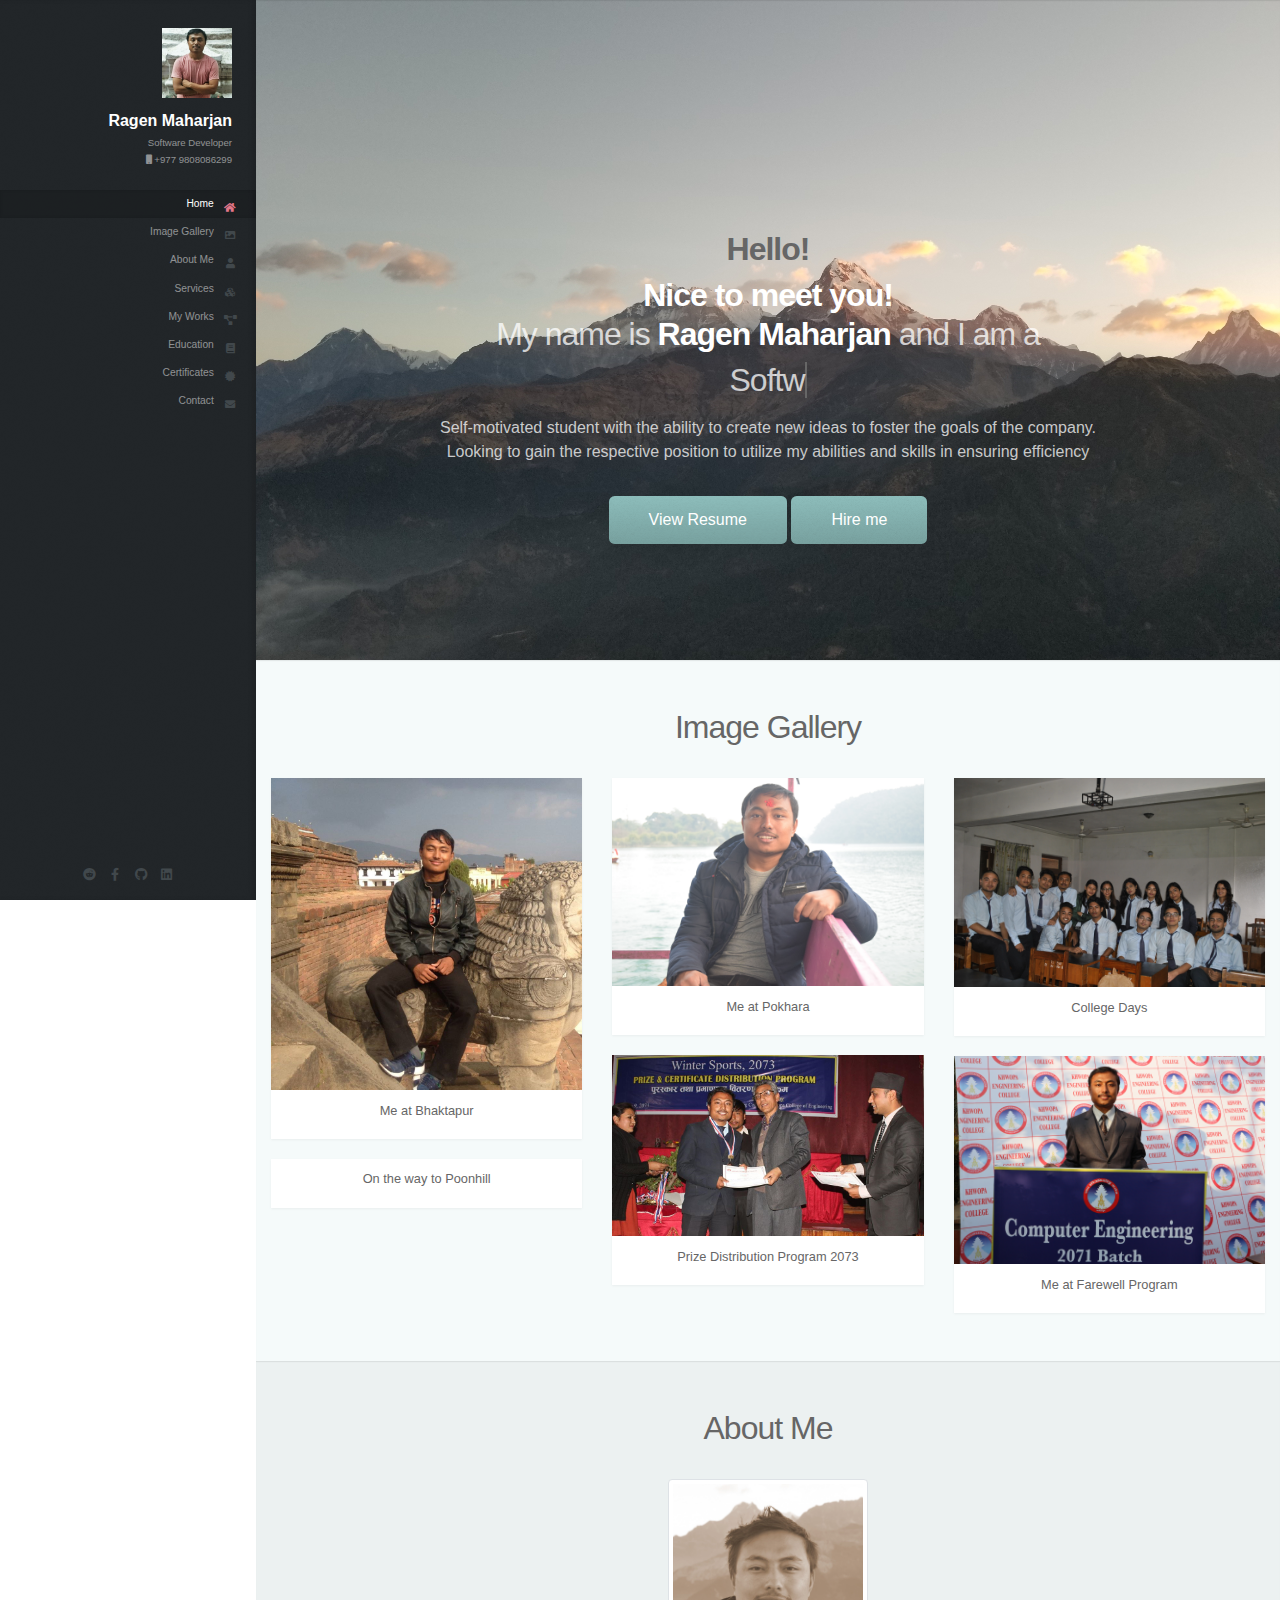
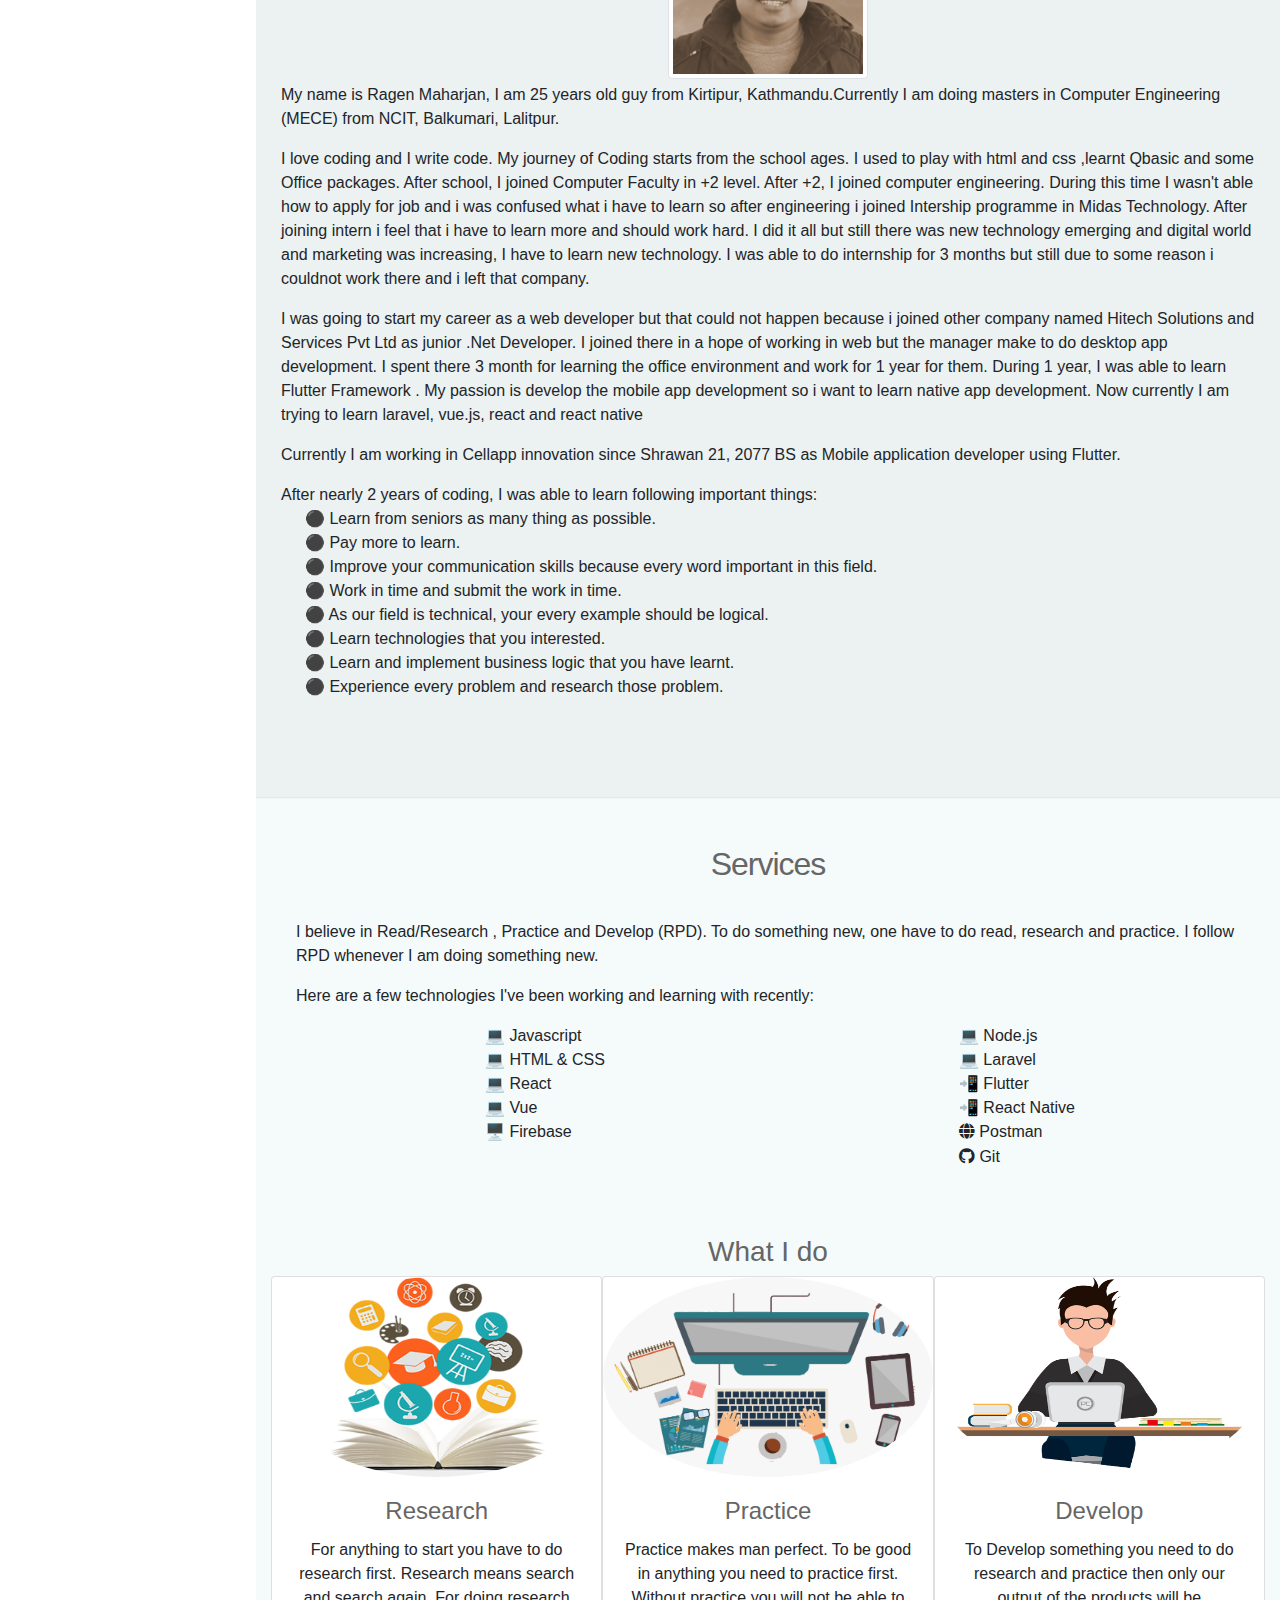
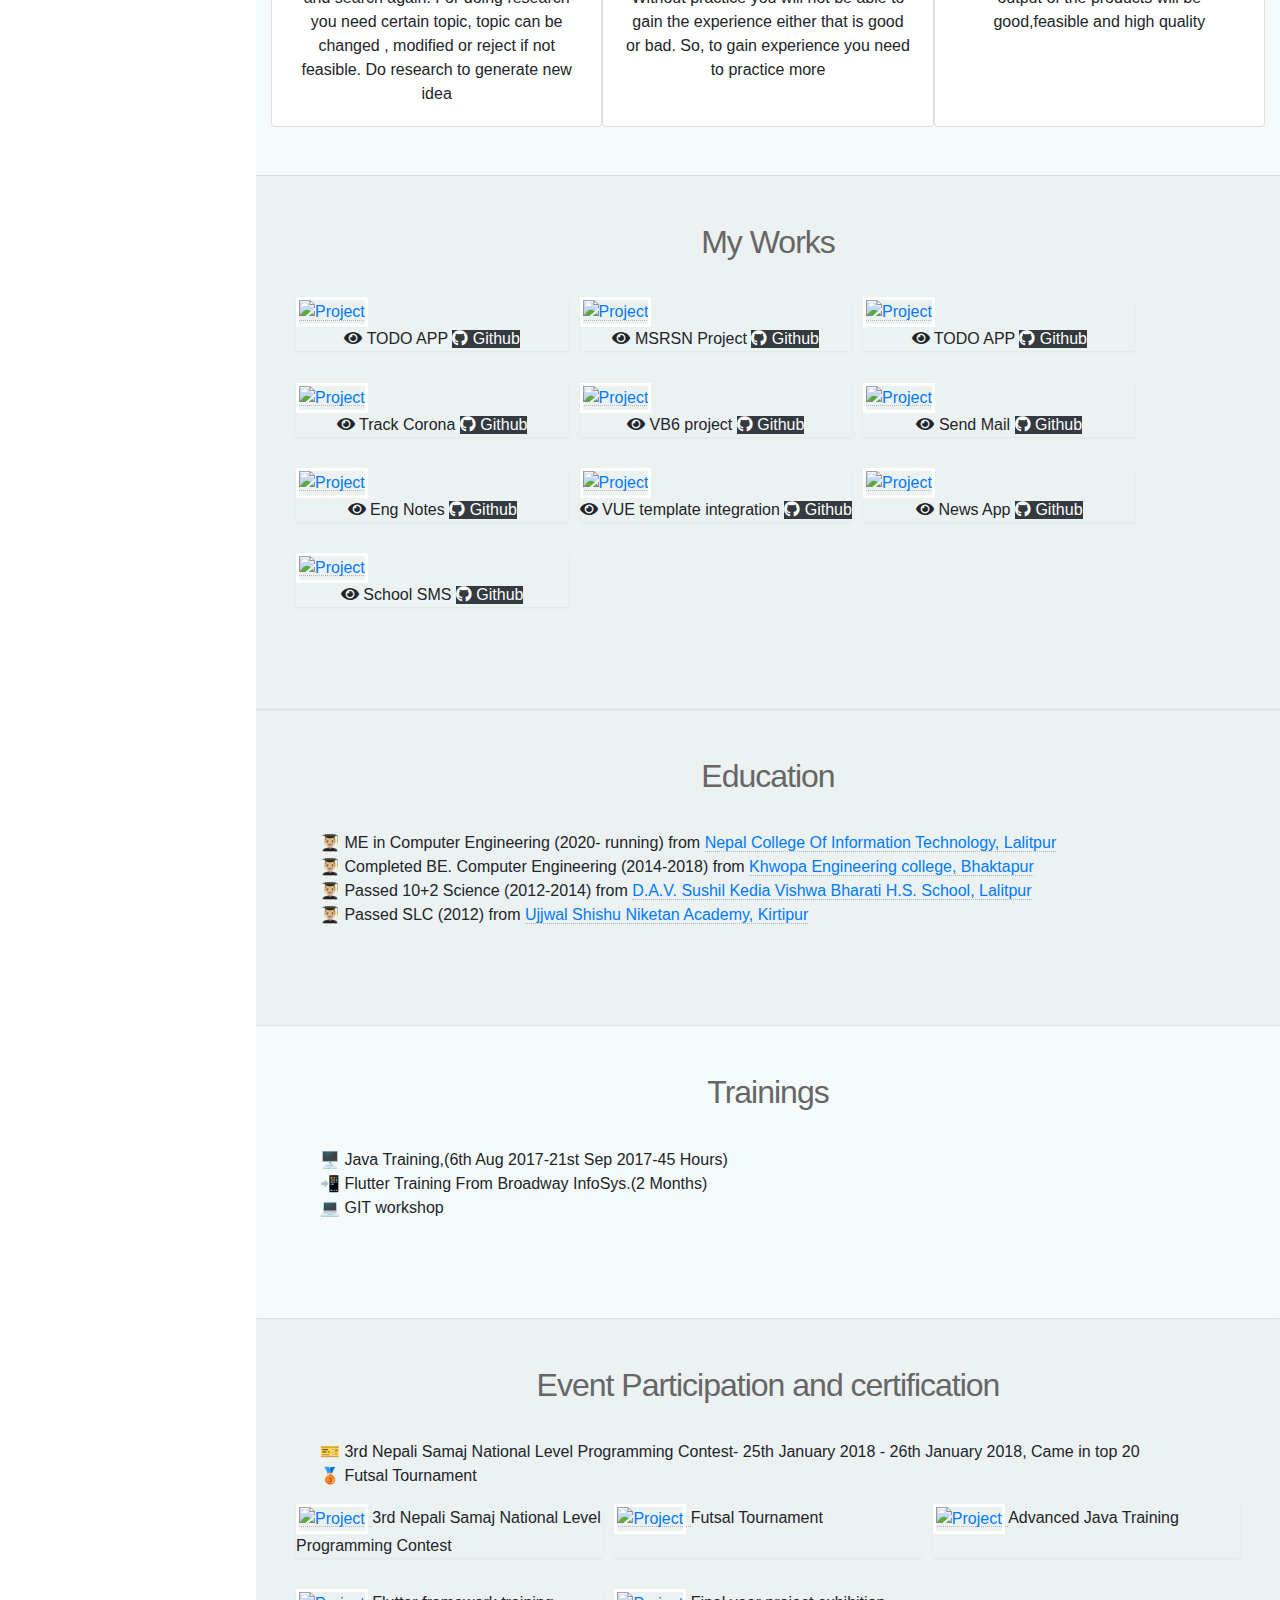
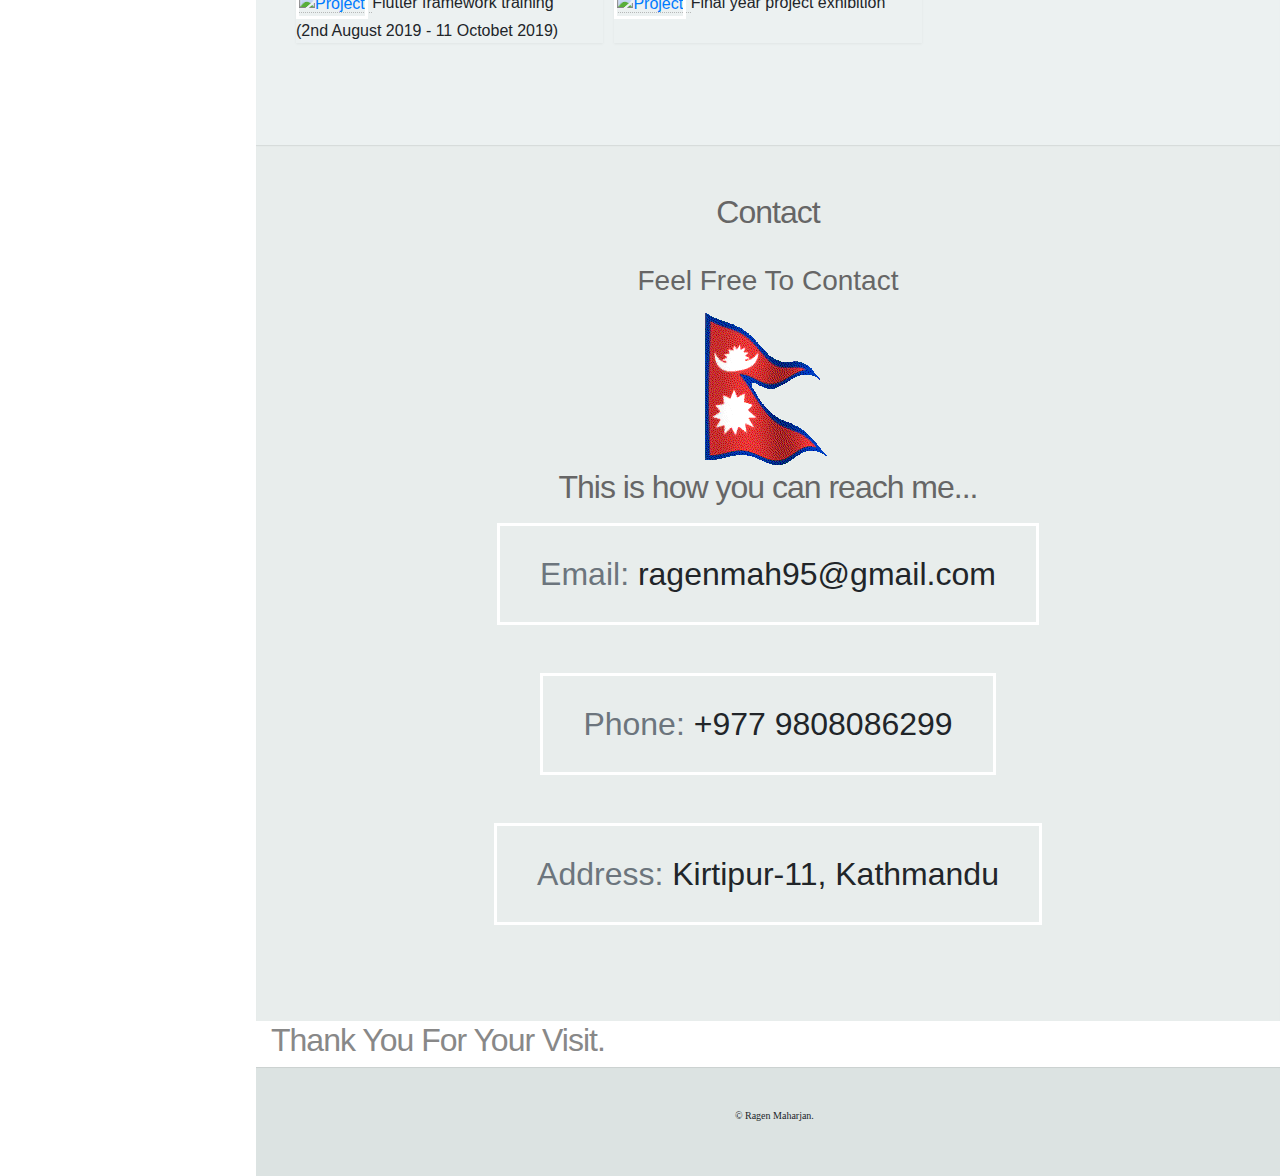
==== commit fd2a19d5: "Update index.html" ====
--- a/index.html
+++ b/index.html
@@ -1,3 +1,4 @@
+
 <!DOCTYPE html>
 
 <html>
@@ -5,6 +6,8 @@
 <head>
   <title>Ragen Maharjan</title>
   <!-- <base href="https://ragenmaharjan.000webhostapp.com/ragen/"/> -->
+  <!-- <base href="http://ragenmaharjan.000webhostapp.com/ragen/"/> -->
+  
   <link rel="icon" type="image/jpg" href="images/avatar.jpg" />
   <meta charset="utf-8" />
   <meta name="viewport" content="width=device-width, initial-scale=1, user-scalable=no" />
@@ -52,9 +55,9 @@
           <li>
             <a href="#education" id="education-link"><span class="icon solid fa-book">Education</span></a>
           </li>
-          <!-- <li>
+          <li>
             <a href="#certificate" id="certificate-link"><span class="icon solid fa-certificate">Certificates</span></a>
-          </li> -->
+          </li>
           <li>
             <a href="#contact" id="contact-link"><span class="icon solid fa-envelope">Contact</span></a>
           </li>
@@ -100,9 +103,12 @@
 
           <h2 class="alt">
 
-            <strong>Nice to meet you!</strong> My name is <strong>Ragen Maharjan</strong> and I am a
-            <span class="txt-rotate" data-period="2000"
-              data-rotate='[ "Software Developer.", "Web Developer.", "Mobile App Developer.", "Desktop App Developer.","Flutter Developer." ]'></span>
+            <strong>Nice to meet you!</strong><br> My name is <strong>Ragen Maharjan</strong> and I am a
+            
+          </h2>
+          <h2>
+            <center><span class="txt-rotate" data-period="2000"
+              data-rotate='[ "Software Developer.", "Web Developer.", "Mobile App Developer.", "Desktop App Developer.","Flutter Developer." ]'></span></center>
           </h2>
           <p>
             Self-motivated student with the ability to create new ideas to foster the goals of the company.<br> Looking
@@ -131,7 +137,7 @@
         <div class="row">
           <div class="col-4 col-12-mobile">
             <article class="item">
-              <a href="images/ragen_pp.jpg" class="image fit"><img src="images/ragen_pp.jpg" alt="" /></a>
+              <a href="images/ragen_pp.jpg" class="image fit"><img src="images/ragen_pp.jpg" alt=""/></a>
               <header>
                 <h3>Me at Bhaktapur</h3>
               </header>
@@ -220,15 +226,23 @@
                 is develop the mobile app development so i want to learn native app development. Now currently I am
                 trying
                 to learn laravel, vue.js, react and react native</p>
-
-              After 1 year of coding, I was able to learn following important things:
+                <p>
+                  Currently I am working in Cellapp innovation since Shrawan 21, 2077 BS as Mobile application developer using Flutter.
+                </p>
+
+              After nearly 2 years of coding, I was able to learn following important things:
               <ul>
                 <li>⚫ Learn from seniors as many thing as possible.</li>
                 <li>⚫ Pay more to learn.</li>
                 <li>⚫ Improve your communication skills because every word important in this field.</li>
-                <li>⚫ Always learn new technology.</li>
+                <!-- <li>⚫ Always learn new technology.</li> -->
                 <li>⚫ Work in time and submit the work in time.</li>
-                <li>⚫ As this is technical field your every example should be logical.</li>
+                <li>⚫ As our field is technical, your every example should be logical.</li>
+                <li>⚫ Learn technologies that you interested.</li>
+                <li>⚫ Learn and implement business logic that you have learnt.</li>
+            
+                <li>⚫ Experience every problem and research those problem.</li>
+            
               </ul>
             
           </div>
@@ -248,7 +262,7 @@
           <p> I believe in Read/Research , Practice and Develop (RPD). To do something new, one have to do read,
             research and practice. I follow RPD whenever I am doing something new. </p>
 
-          <p>Here are a few technologies I've been working with recently:
+          <p>Here are a few technologies I've been working and learning with recently:
             <div class="listflex">
               <ul>
                 <li>💻 Javascript </li>
@@ -262,6 +276,9 @@
                 <li>💻 Laravel</li>
                 <li>📲 Flutter</li>
                 <li>📲 React Native</li>
+                <li><i class="fab fa fa-globe"></i> Postman</li>
+                <li><i  class="icon brands fa-github"> </i>Git</li>
+                
 
               </ul>
             </div>
@@ -298,7 +315,7 @@
             </div>
           </div>
         </div>
-        <h3>Experience ...</h3>
+        <!-- <h3>Experience ...</h3> -->
 
 
         <!-- <div class="tab">
@@ -326,64 +343,128 @@
         <header>
           <h2>My Works</h2>
         </header>
+        <div class="left-align-div">
         <div class="projects">
           <div class="item">
             <a href="#!">
-              <img src="images/projects/project1.jpg" alt="Project">
-            </a>
-            <a href="#" class="btn-light">
-              <i class="fas fa-eye"></i> Project
-            </a>
-            <a href="#" class="btn-dark">
-              <i class="fab fa-github"></i> Github
-            </a>
-          </div>
-          <div class="item">
-            <a href="#!">
-              <img src="images/projects/project2.jpg" alt="Project">
-            </a>
-            <a href="#" class="btn-light">
-              <i class="fas fa-eye"></i> Project
-            </a>
-            <a href="#" class="btn-dark">
-              <i class="fab fa-github"></i> Github
-            </a>
-          </div>
-          <div class="item">
-            <a href="#!">
-              <img src="images/projects/project3.jpg" alt="Project">
-            </a>
-            <a href="#" class="btn-light">
-              <i class="fas fa-eye"></i> Project
-            </a>
-            <a href="#" class="btn-dark">
-              <i class="fab fa-github"></i> Github
-            </a>
-          </div>
-          <div class="item">
-            <a href="#!">
-              <img src="images/projects/project4.jpg" alt="Project">
-            </a>
-            <a href="#" class="btn-light">
-              <i class="fas fa-eye"></i> Project
-            </a>
-            <a href="#" class="btn-dark">
-              <i class="fab fa-github"></i> Github
-            </a>
-          </div>
-          <div class="item">
-            <a href="#!">
-              <img src="images/projects/project5.jpg" alt="Project">
-            </a>
-            <a href="#" class="btn-light">
-              <i class="fas fa-eye"></i> Project
-            </a>
-            <a href="#" class="btn-dark">
-              <i class="fab fa-github"></i> Github
-            </a>
-          </div>
-        </div>
-
+              <img src="images/projects/flutter.jpg"  height="250" width="300" alt="Project">
+            </a>
+            <center>
+              <i class="fas fa-eye"></i> TODO APP
+            
+              <a href="https://github.com/ragenmah/todo/tree/newbranch"  class="btn-dark">
+                <i class="fab fa-github"></i> Github
+              </a>
+            </center>
+        
+          </div>
+          <div class="item">
+            <a href="#!">
+              <img src="images/projects/android.jpg"  height="250" width="300" alt="Project">
+            </a>
+            <center>  <i class="fas fa-eye"></i> MSRSN Project
+           
+              <a href="https://github.com/ragenmah/msrsn-school" class="btn-dark">
+                <i class="fab fa-github"></i> Github
+              </a>
+            </center>
+            
+          </div>
+          <div class="item">
+            <a href="#!">
+              <img src="images/projects/flutter.jpg"height="250" width="300"  alt="Project">
+            </a>
+            <center><i class="fas fa-eye"></i> TODO APP
+           
+              <a href="https://github.com/ragenmah/todo/tree/newbranch" class="btn-dark">
+                <i class="fab fa-github"></i> Github
+              </a></center>
+              
+          </div>
+          <div class="item">
+            <a href="#!">
+              <img src="images/projects/flutter.jpg"height="250" width="300"  alt="Project">
+            </a>
+            <center>  <i class="fas fa-eye"></i> Track Corona
+           
+              <a href="https://github.com/ragenmah/trackCorona" class="btn-dark">
+                <i class="fab fa-github"></i> Github
+              </a></center>
+            
+          </div>
+          <div class="item">
+            <a href="#!">
+              <img src="images/projects/VB6.png"height="250" width="300"  alt="Project">
+            </a>
+            <center>  <i class="fas fa-eye"></i> VB6 project
+           
+              <a href="https://github.com/ragenmah/addressbook_vb6" class="btn-dark">
+                <i class="fab fa-github"></i> Github
+              </a></center>
+            
+          </div>
+          <div class="item">
+            <a href="#!">
+              <img src="images/projects/csharp.png" height="250" width="300"  alt="Project">
+            </a>
+            <center> <i class="fas fa-eye"></i> Send Mail
+           
+              <a href="https://github.com/ragenmah/sendMail" class="btn-dark">
+                <i class="fab fa-github"></i> Github
+              </a></center>
+             
+          </div>
+          <div class="item">
+            <a href="#!">
+              <img src="images/projects/flutter.jpg" height="250" width="300"  alt="Project">
+            </a>
+            <center><i class="fas fa-eye"></i> Eng Notes
+            
+              <a href=" https://github.com/ragenmah/engNotes" class="btn-dark">
+                <i class="fab fa-github"></i> Github
+              </a></center>
+              
+          </div>
+          <div class="item">
+            <a href="#!">
+              <img src="images/projects/vuejs.png" height="250" width="300"  alt="Project">
+            </a>
+            <center><i class="fas fa-eye"></i> VUE template integration
+            
+              <a href="https://github.com/ragenmah/coreui-free-vue-admin-template/tree/master" class="btn-dark">
+                <i class="fab fa-github"></i> Github
+              </a></center>
+              
+          </div>
+          <div class="item">
+            <a href="#!">
+              <img src="images/projects/flutter.jpg" height="250" width="300"  alt="Project">
+            </a>
+            <center>  <i class="fas fa-eye"></i> News App
+            
+              <a href="https://github.com/ragenmah/newsapp" class="btn-dark">
+                <i class="fab fa-github"></i> Github
+              </a></center>
+            
+          </div>
+          <div class="item">
+            <a href="#!">
+              <img src="images/projects/laravel.png" height="250" width="300"  alt="Project">
+            </a>
+            
+              
+         
+              <center>
+                <i class="fas fa-eye"></i> School SMS 
+                <a href="https://github.com/SyondaimeM/schoolSMS" class="btn-dark">
+                  <i class="fab fa-github"></i> Github
+                </a>
+              </center>
+          
+          </div>
+        </div>
+        
+      </div>
       </div>
     </section>
 
@@ -426,7 +507,7 @@
         </div>
       </div>
     </section>
-    <section class="three">
+    <section id="certificate" class="three">
       <div class="container">
         <header>
           <h2>Event Participation and certification</h2>
@@ -439,8 +520,54 @@
             </li>
 
           </ol>
-        </div>
-      </div>
+          <div class="projects">
+            <div class="item">
+              <a href="#!">
+                <img src="images/certificate/7.jpg"  height="250" width="300" alt="Project">
+              </a>
+              
+              3rd Nepali Samaj National Level Programming Contest
+            
+            </div>
+            <div class="item">
+              <a href="#!">
+                <img src="images/certificate/10.jpg"  height="250" width="300" alt="Project">
+              </a>
+              
+              Futsal Tournament
+            
+            </div>
+            <div class="item">
+              <a href="#!">
+                <img src="images/certificate/18.jpg"  height="250" width="300" alt="Project">
+              </a>
+              
+              Advanced Java Training
+            
+            </div>
+            <div class="item">
+              <a href="#!">
+                <img src="images/certificate/broadway.jpg"  height="250" width="300" alt="Project">
+              </a>
+              
+              Flutter framework training <br/>(2nd August 2019 - 11 Octobet 2019)
+            
+            </div>
+            <div class="item">
+              <a href="#!">
+                <img src="images/certificate/9.jpg"  height="250" width="300" alt="Project">
+              </a>
+              
+              Final year project exhibition
+            
+            </div>
+          </div>
+        </div>
+
+       
+
+      </div>
+     
     </section>
     <!-- https://www.wix.com/website-template/view/html/1676?siteId=a2b2ea31-fa89-4af6-839a-0152c05a239e&metaSiteId=25696c7e-f948-43cc-a307-463d74bcc52d&originUrl=https%3A%2F%2Fwww.wix.com%2Fwebsite%2Ftemplates%2Fhtml%2Fmost-popular&tpClick=view_button -->
     <!-- Contact -->
@@ -470,7 +597,7 @@
             </div>
             <div class="col-12">
               <input type="submit" value="Send Message" />
-              <!-- <sA HREF="mailto:ragenmah99@gmail.com">Click Here To Email Me</A> -->
+               <sA HREF="mailto:ragenmah99@gmail.com">Click Here To Email Me</A> -->
         <!-- <a href="mailto:ragenmah99@gmail.com?cc=secondemail@example.com&subject=name&body=Message">Send
                 Message</a>
             </div>
@@ -482,7 +609,7 @@
         </h2>
         <div class="boxes">
           <div>
-            <span class="text-secondary">Email: </span> ragenmah99@gmail.com
+            <span class="text-secondary">Email: </span> ragenmah95@gmail.com
           </div>
           <div>
             <span class="text-secondary">Phone: </span> +977 9808086299
@@ -501,8 +628,8 @@
   <!-- Footer -->
   <div id="footer">
     <!-- Copyright -->
-    <ul class="copyright">
-      <li>&copy; Ragen Maharjan.</li>
+    <ul class="copyright" >
+      <li >&copy; Ragen Maharjan.</li>
 
     </ul>
   </div>
@@ -518,4 +645,4 @@
 
 </body>
 
-</html>+</html>
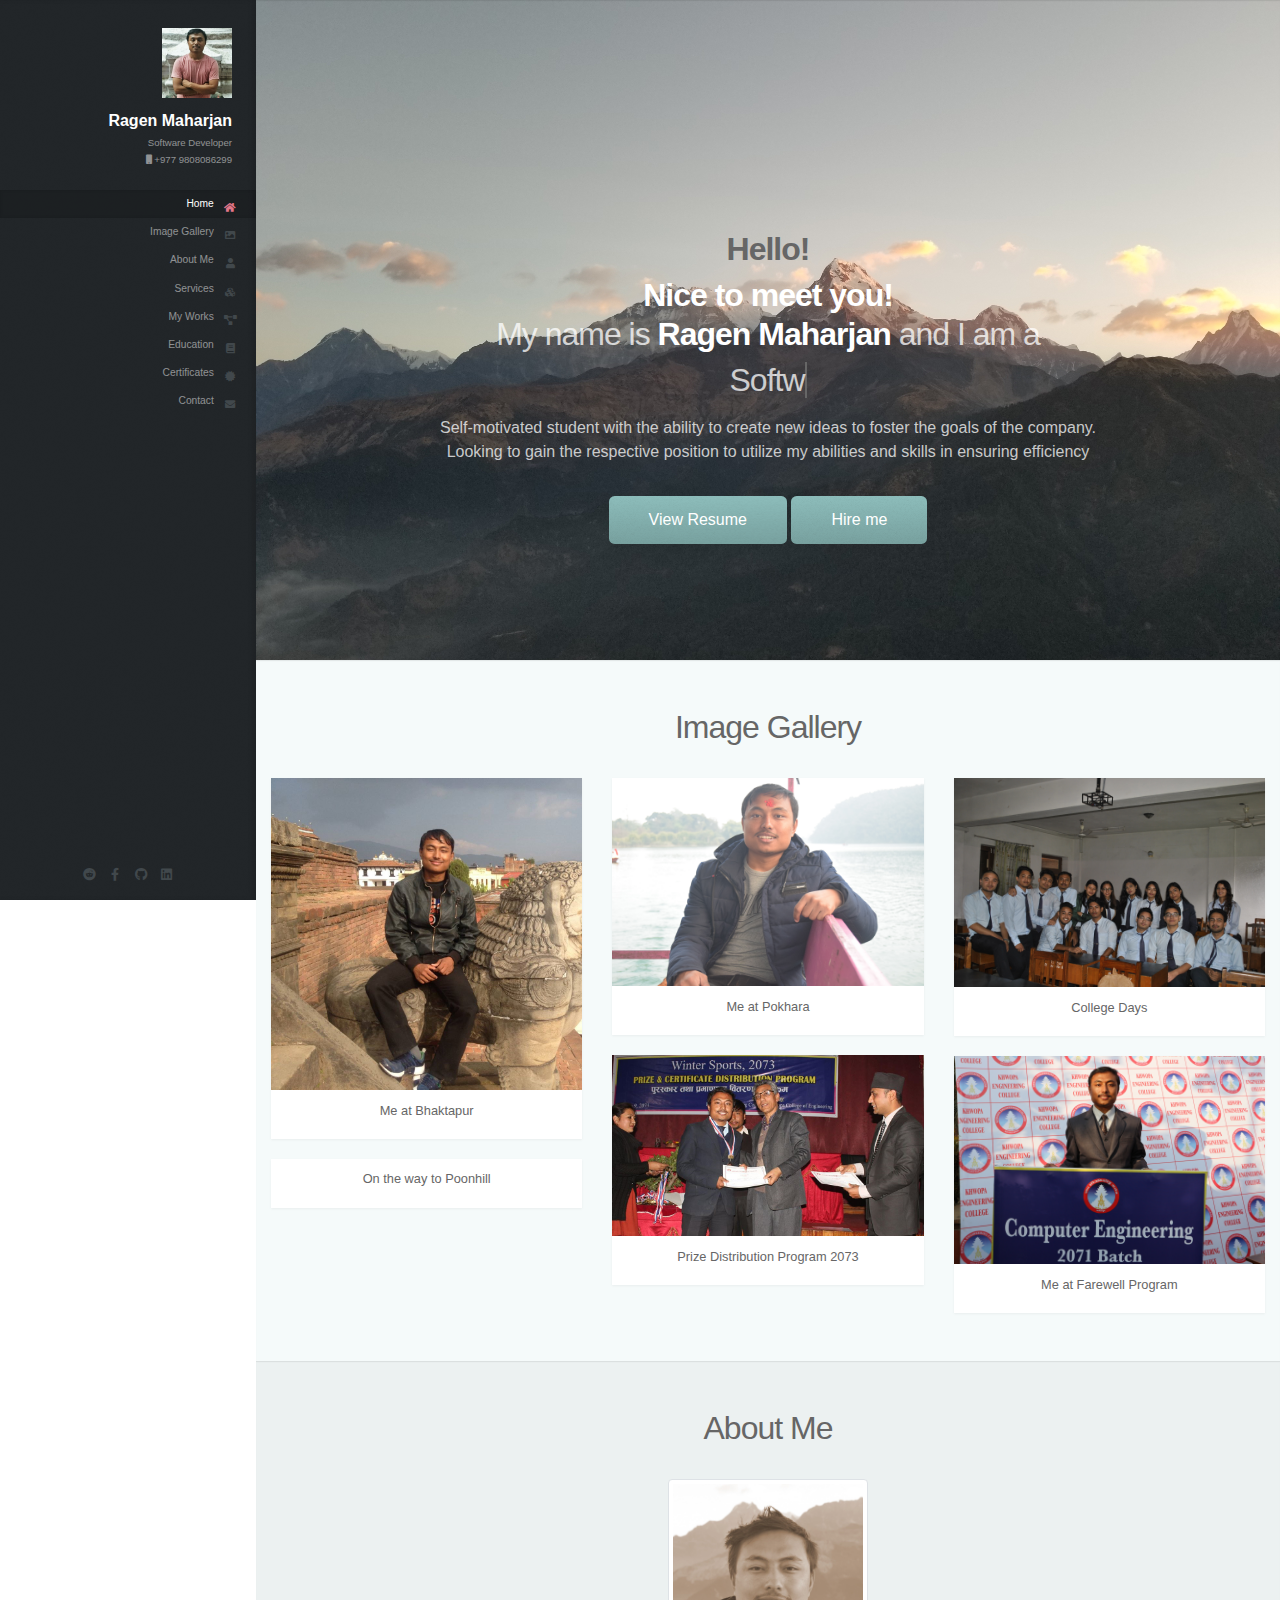
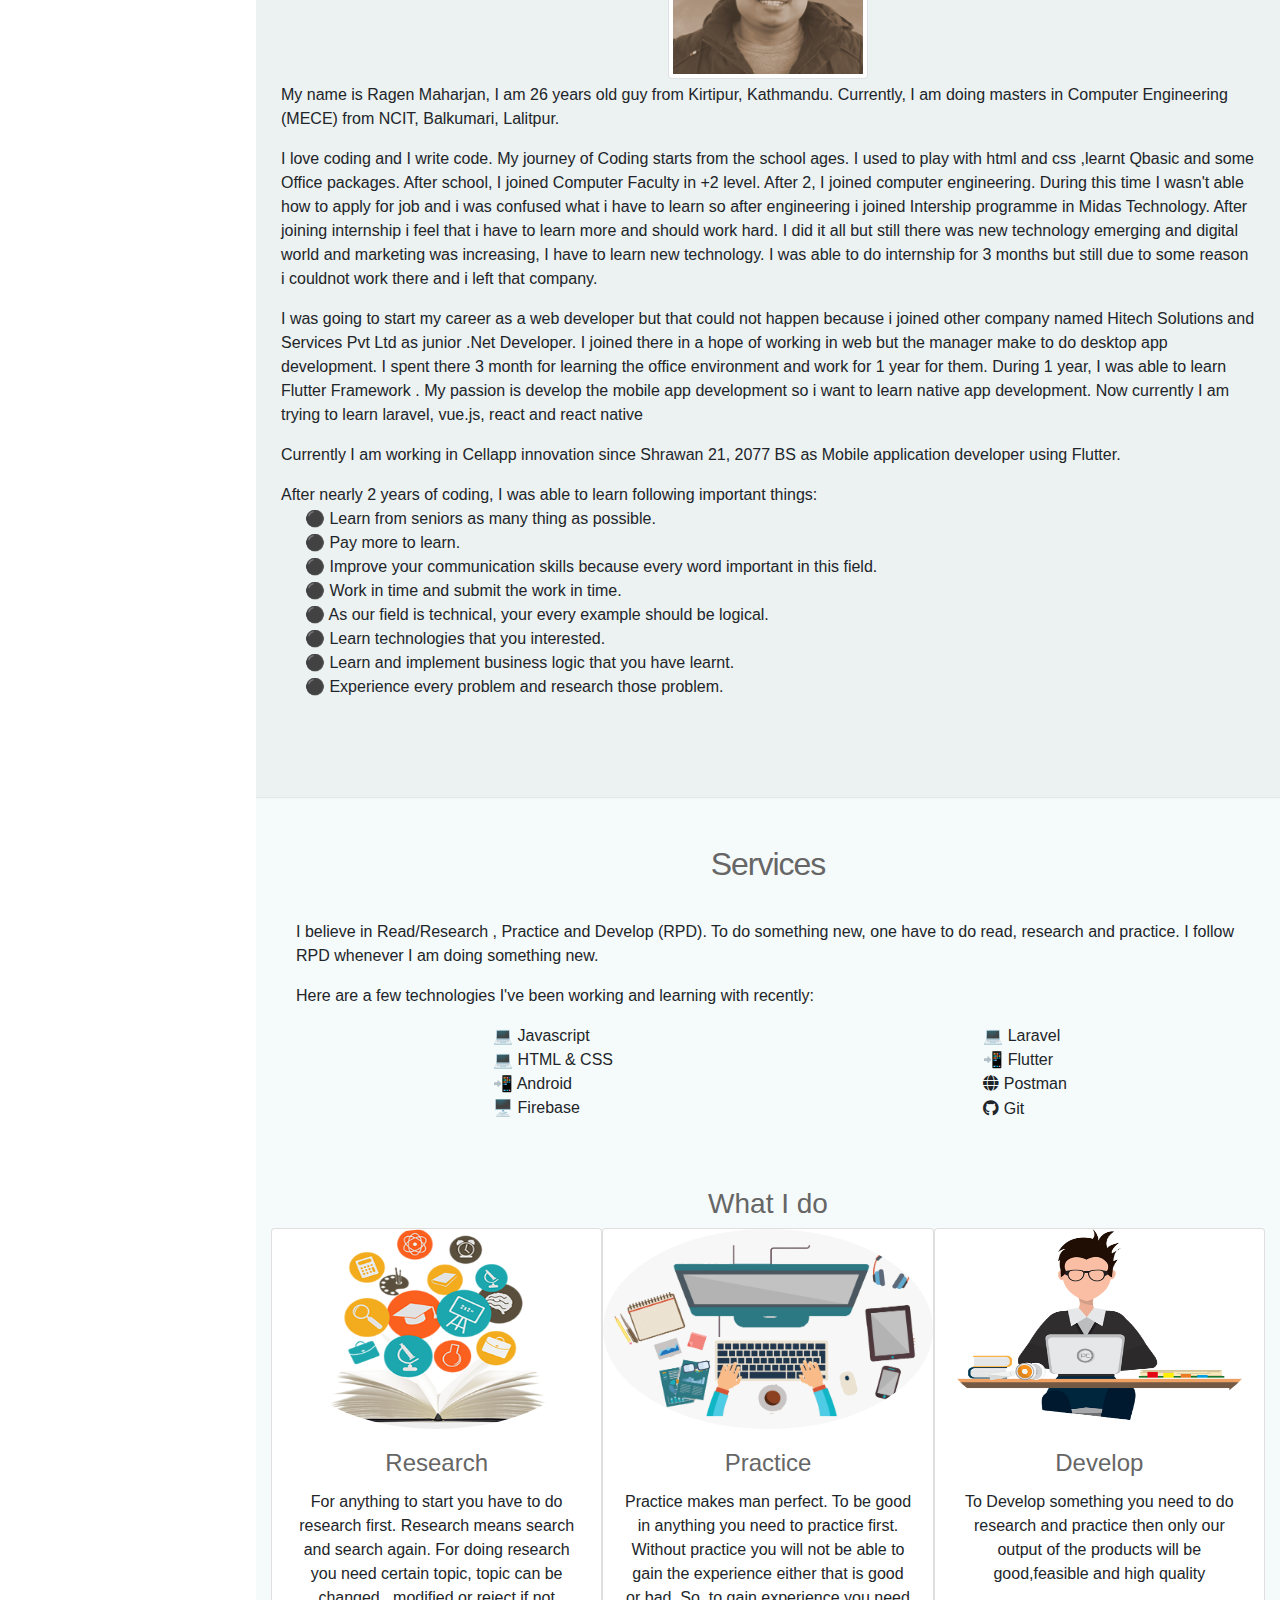
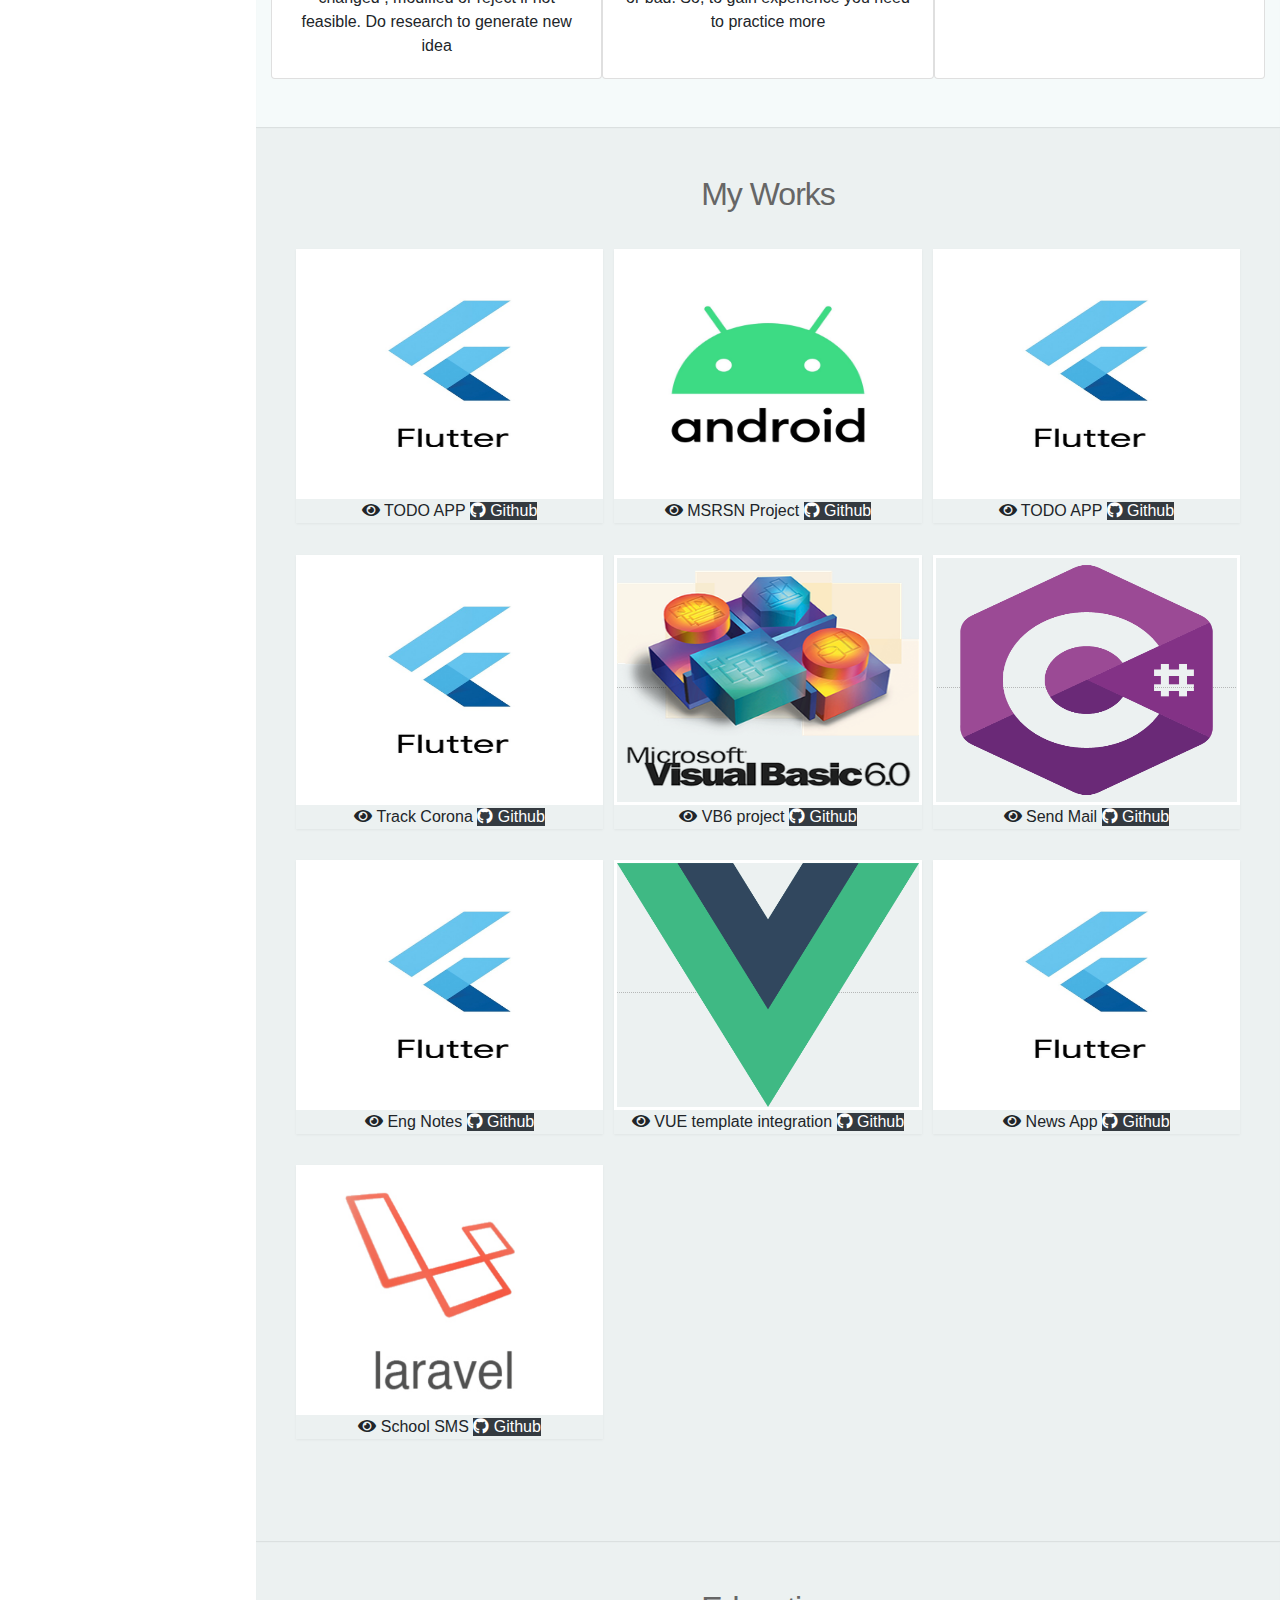
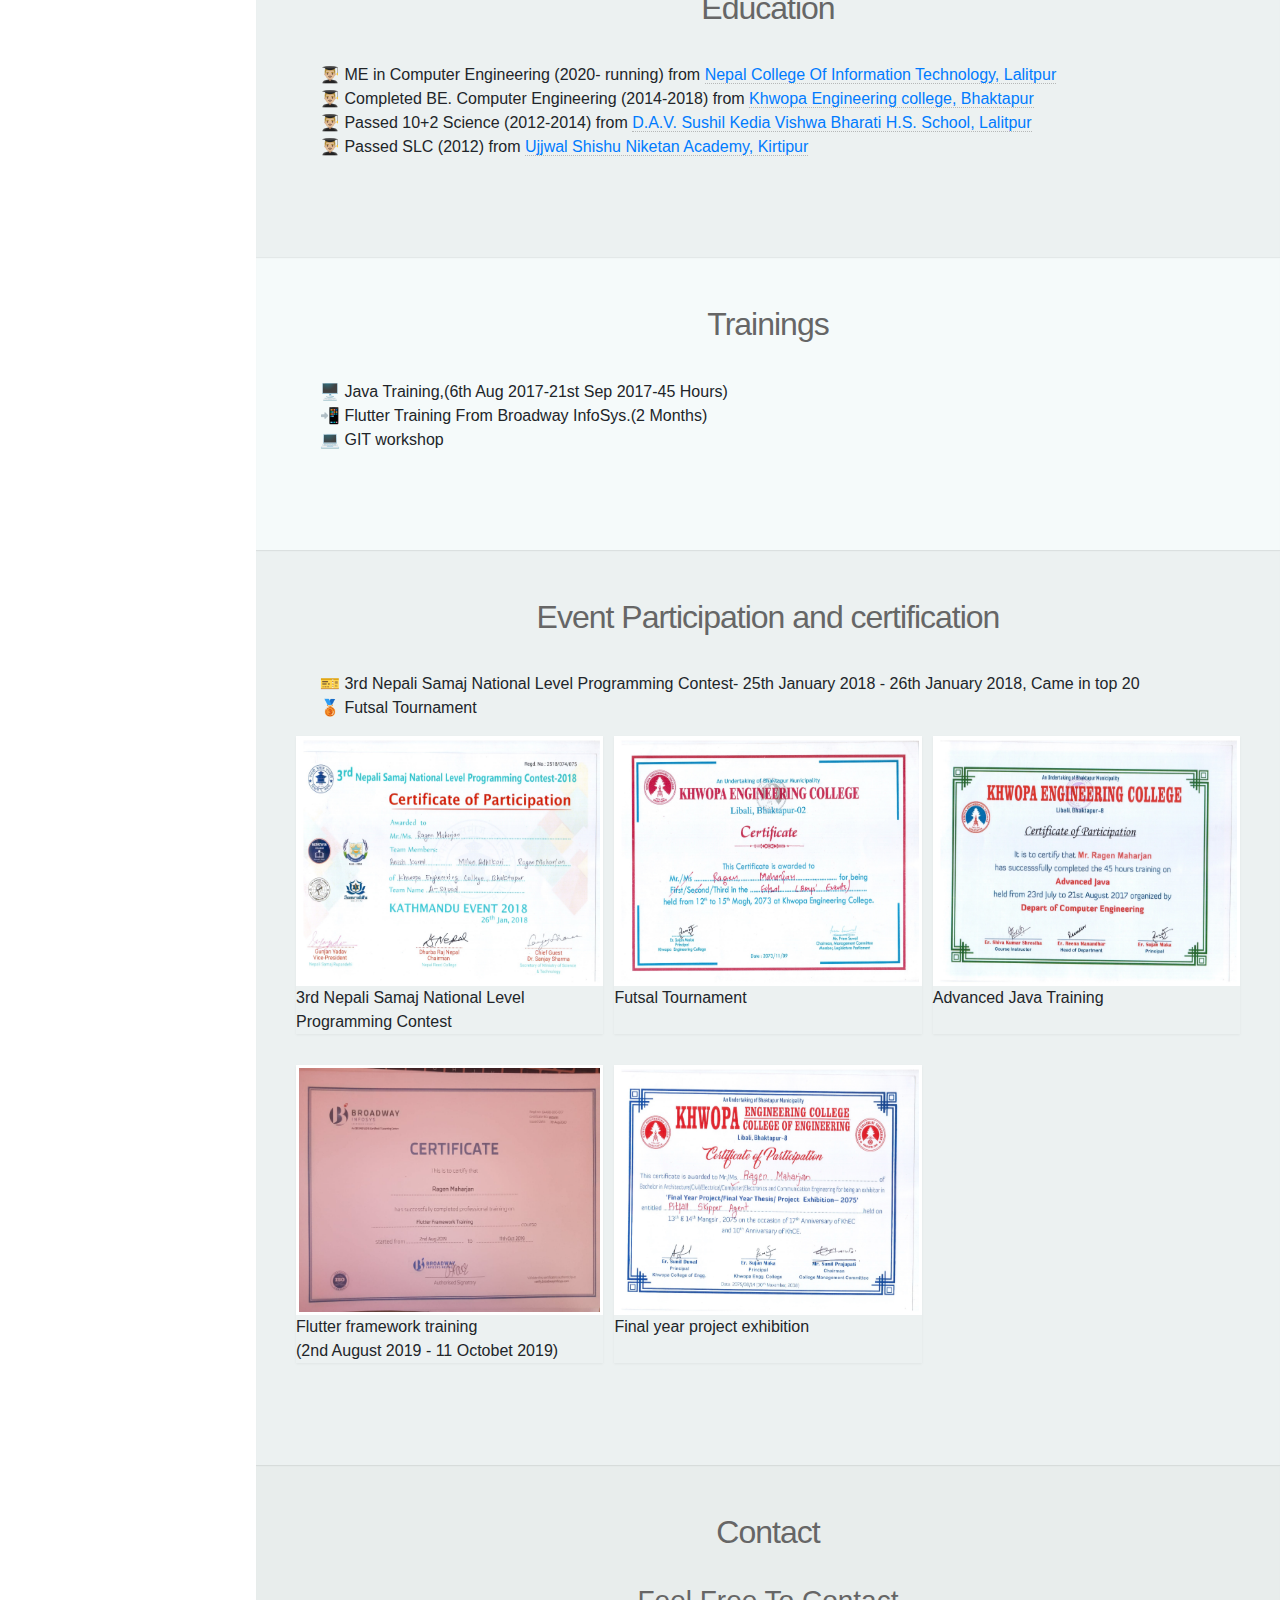
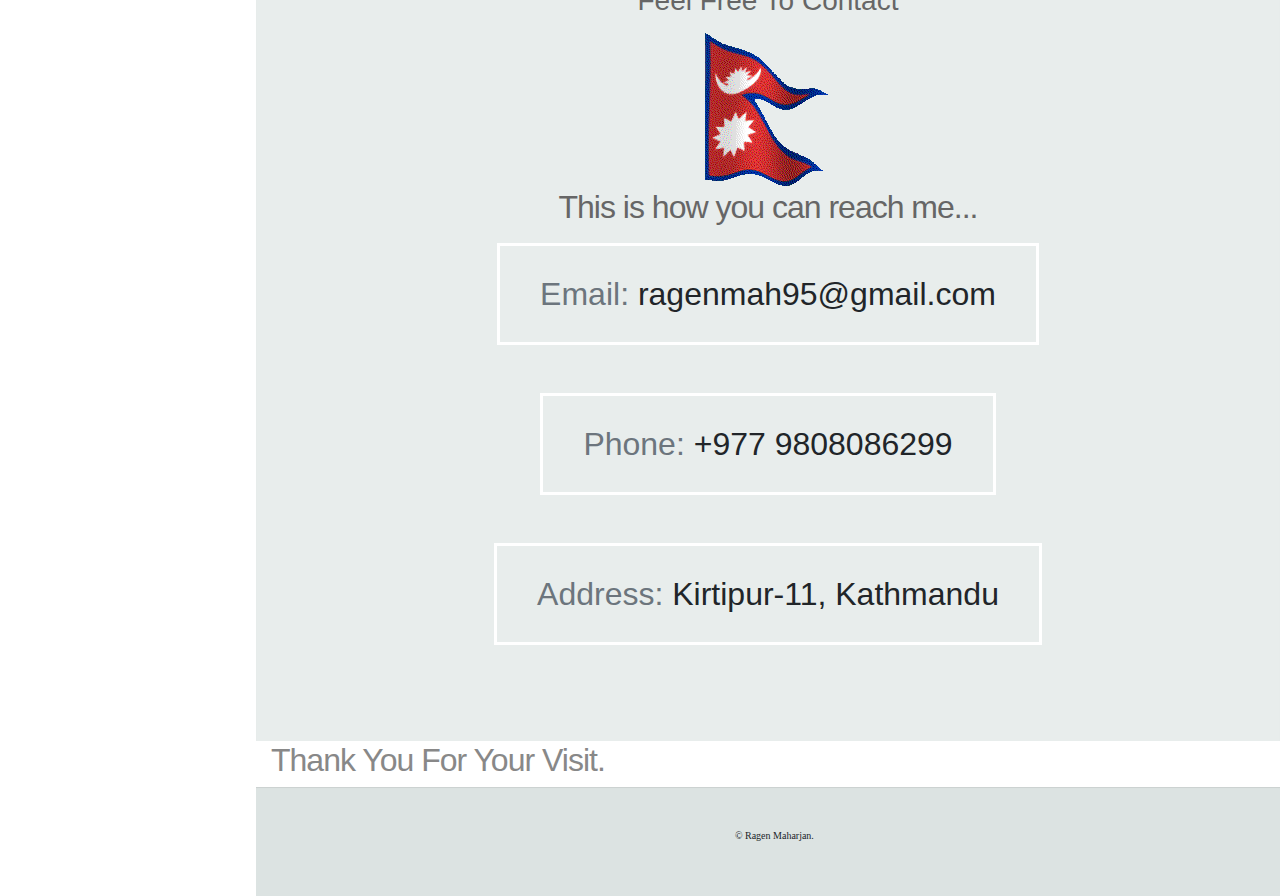
==== commit 44a17f47: "certificate added" ====
--- a/index.html
+++ b/index.html
@@ -195,37 +195,23 @@
         <div class="displayflex">
           <div class="left-align-div">
             
-              <p>My name is Ragen Maharjan, I am 25 years old guy from Kirtipur, Kathmandu.Currently I am doing masters
-                in
-                Computer Engineering (MECE) from NCIT, Balkumari, Lalitpur.</p>
+              <p>My name is Ragen Maharjan, I am 26 years old guy from Kirtipur, Kathmandu. Currently, I am doing masters
+                in Computer Engineering (MECE) from NCIT, Balkumari, Lalitpur.</p>
               <p>
                 I love coding and I write code. My journey of Coding starts from the school ages. I used to play with
-                html
-                and css ,learnt Qbasic and some Office packages. After school, I joined Computer Faculty in +2 level.
-                After
-                +2, I joined computer engineering. During this time I wasn't able how to apply for job and i was
-                confused
-                what i
-                have to learn so after engineering i joined Intership programme in Midas Technology. After joining
-                intern
-                i
-                feel that i have to learn more and should work hard. I did it all but still there was new technology
-                emerging and digital world and marketing was increasing, I have to learn new technology. I was able to
-                do
-                internship
+                html and css ,learnt Qbasic and some Office packages. After school, I joined Computer Faculty in +2 level.
+                After 2, I joined computer engineering. During this time I wasn't able how to apply for job and i was
+                confused what i have to learn so after engineering i joined Intership programme in Midas Technology. After joining
+                internship i feel that i have to learn more and should work hard. I did it all but still there was new technology
+                emerging and digital world and marketing was increasing, I have to learn new technology. I was able to do internship
                 for 3 months but still due to some reason i couldnot work there and i left that company.
               </p>
               <p>I was going to start my career as a web developer but that could not happen because i joined other
-                company
-                named Hitech Solutions and Services Pvt Ltd as junior .Net Developer. I joined there in a hope of
-                working
-                in
-                web but the manager make to do desktop app development. I spent there 3 month for learning the office
+                company named Hitech Solutions and Services Pvt Ltd as junior .Net Developer. I joined there in a hope of
+                working in web but the manager make to do desktop app development. I spent there 3 month for learning the office
                 environment and work for 1 year for them. During 1 year, I was able to learn Flutter Framework . My
-                passion
-                is develop the mobile app development so i want to learn native app development. Now currently I am
-                trying
-                to learn laravel, vue.js, react and react native</p>
+                passion is develop the mobile app development so i want to learn native app development. Now currently I am
+                trying to learn laravel, vue.js, react and react native</p>
                 <p>
                   Currently I am working in Cellapp innovation since Shrawan 21, 2077 BS as Mobile application developer using Flutter.
                 </p>
@@ -267,15 +253,16 @@
               <ul>
                 <li>💻 Javascript </li>
                 <li>💻 HTML & CSS</li>
-                <li>💻 React</li>
-                <li>💻 Vue</li>
+                <li>📲 Android</li>
+                <!-- <li>💻 React</li>
+                <li>💻 Vue</li> -->
                 <li>🖥 Firebase</li>
               </ul>
               <ul>
-                <li>💻 Node.js</li>
+                <!-- <li>💻 Node.js</li> -->
                 <li>💻 Laravel</li>
                 <li>📲 Flutter</li>
-                <li>📲 React Native</li>
+                <!-- <li>📲 React Native</li> -->
                 <li><i class="fab fa fa-globe"></i> Postman</li>
                 <li><i  class="icon brands fa-github"> </i>Git</li>
                 
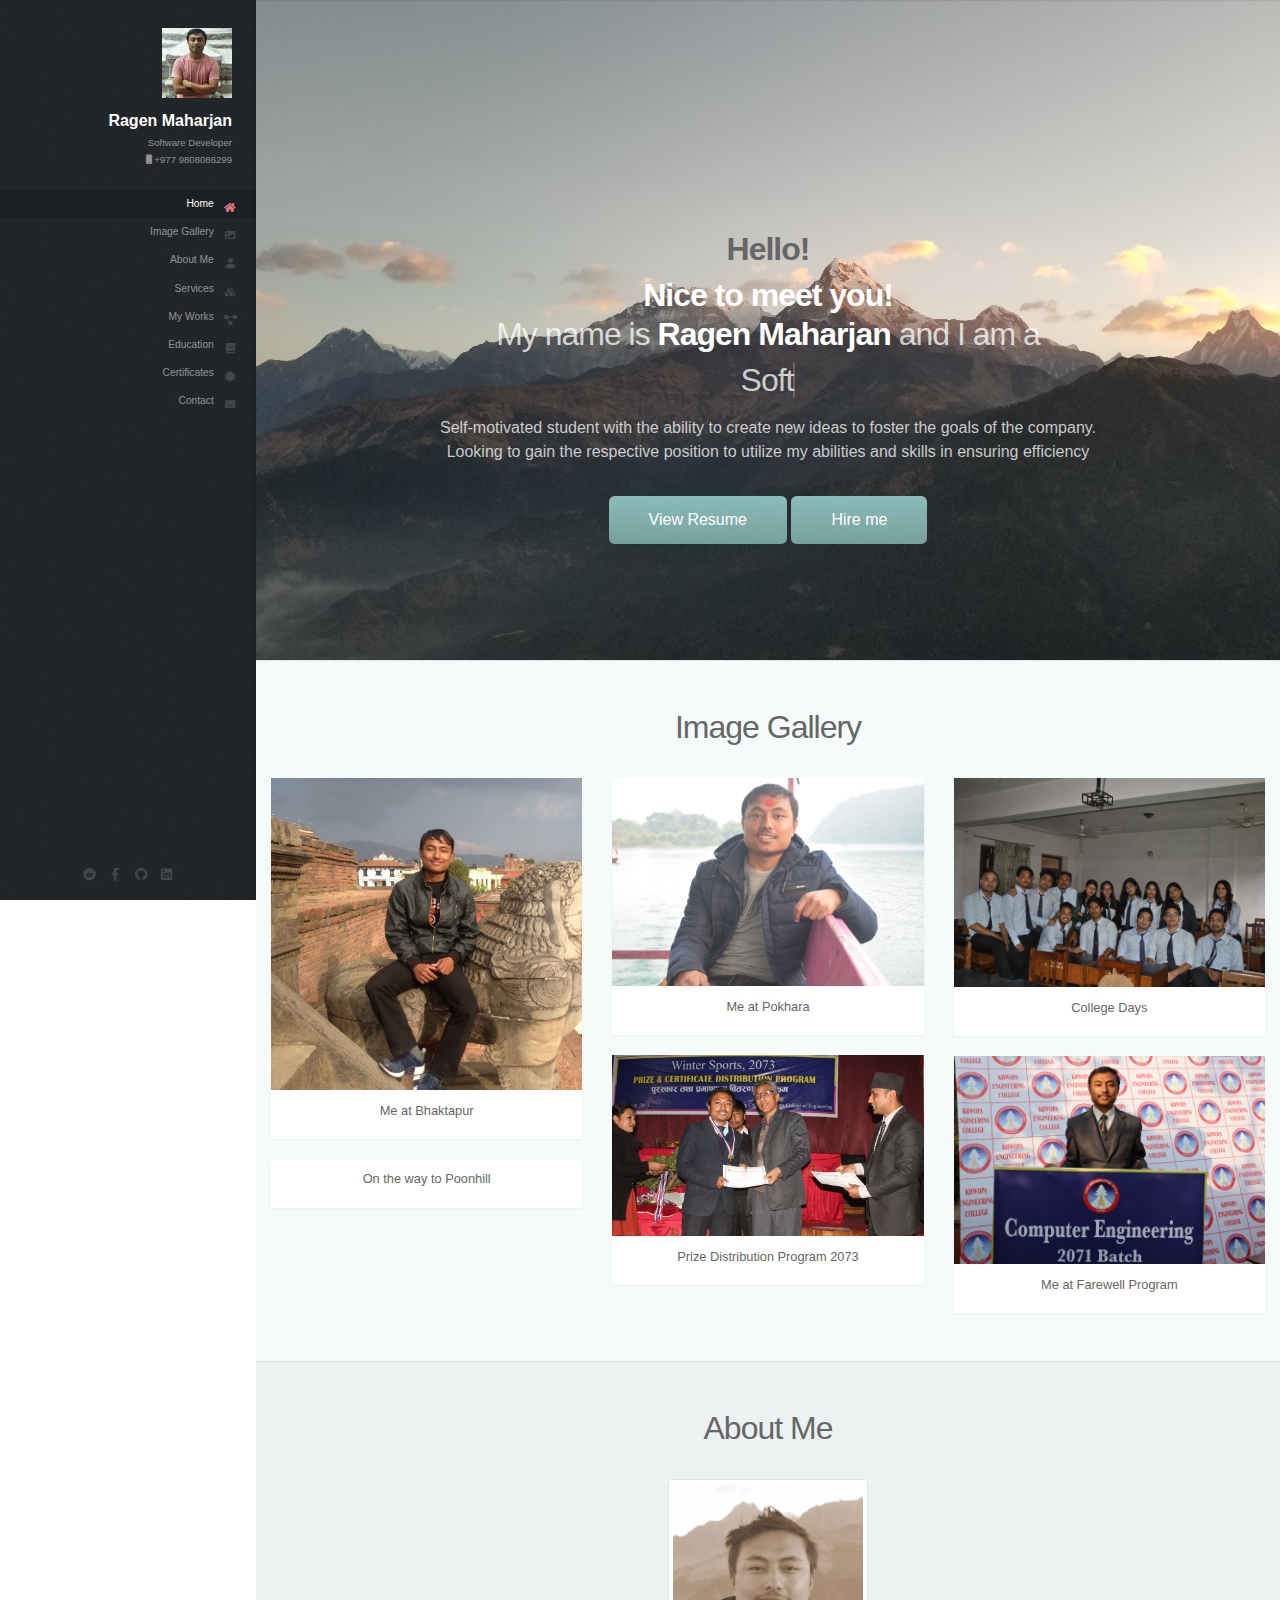
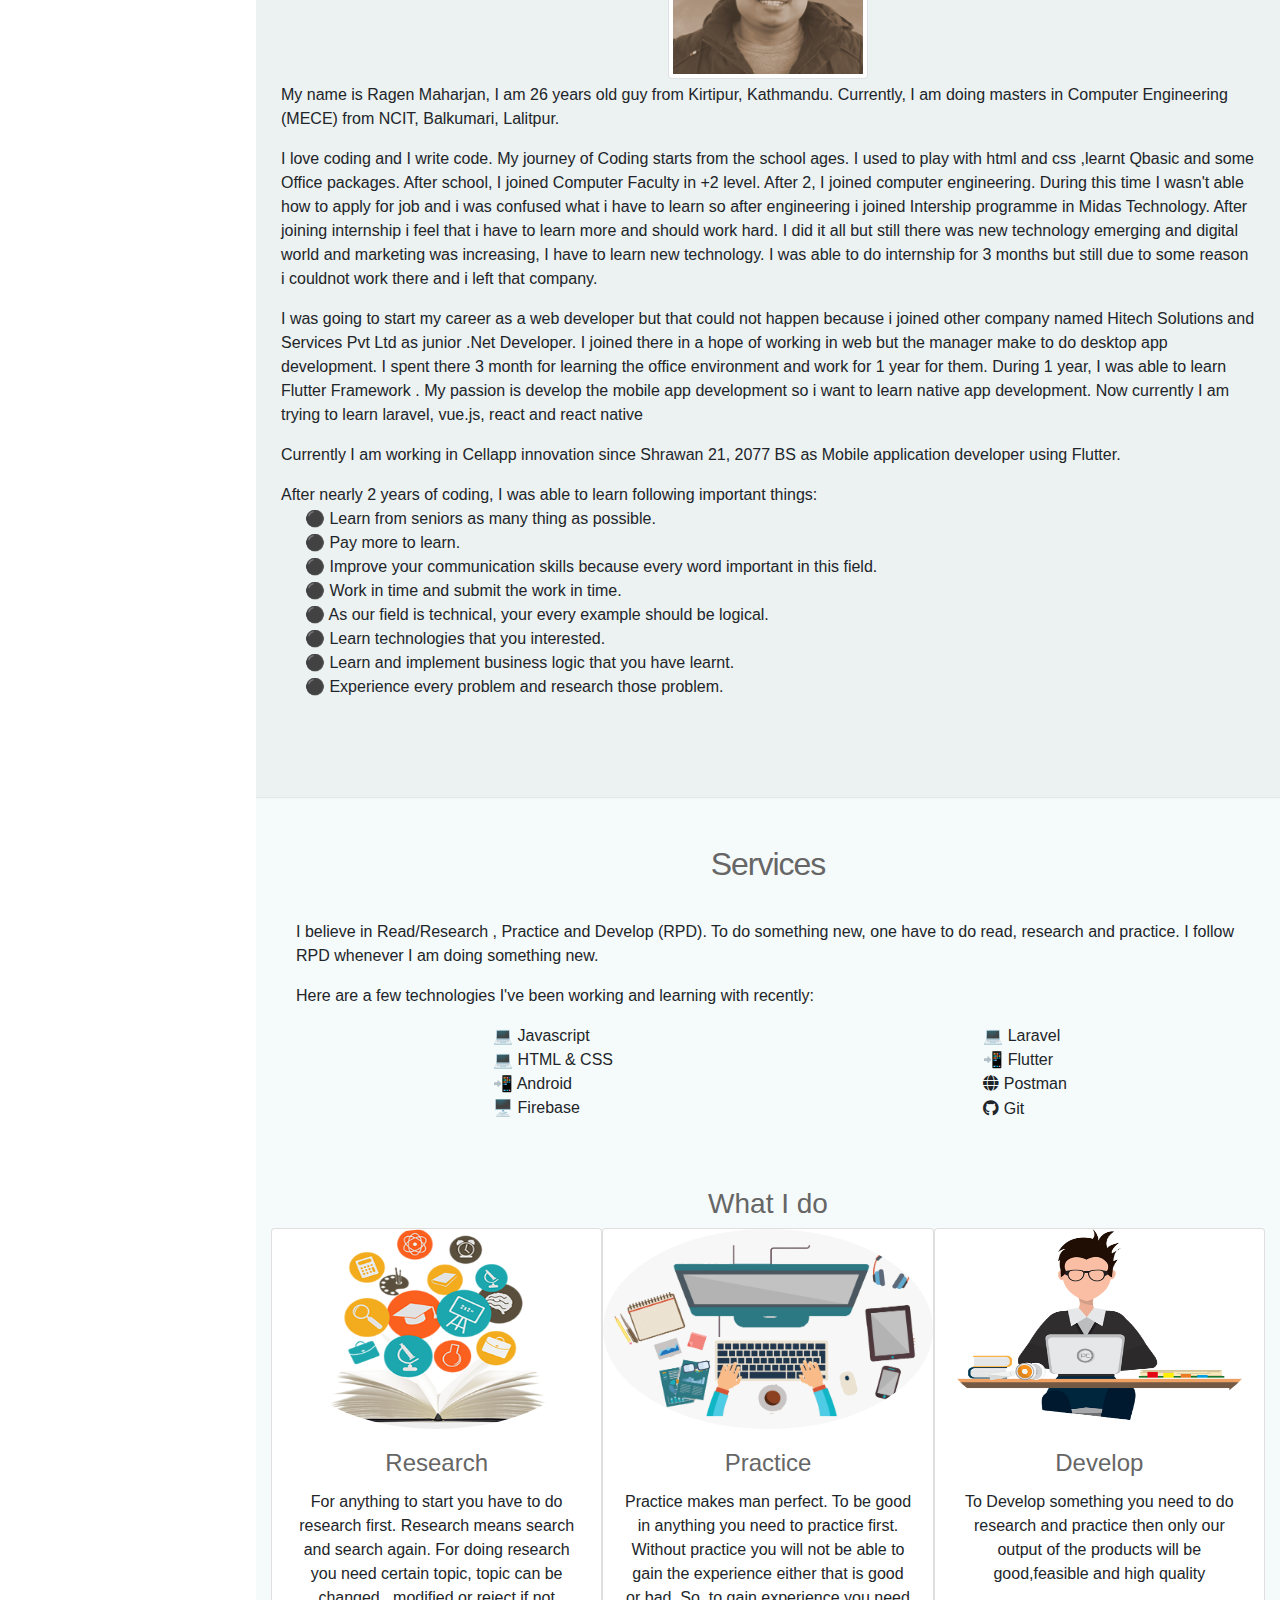
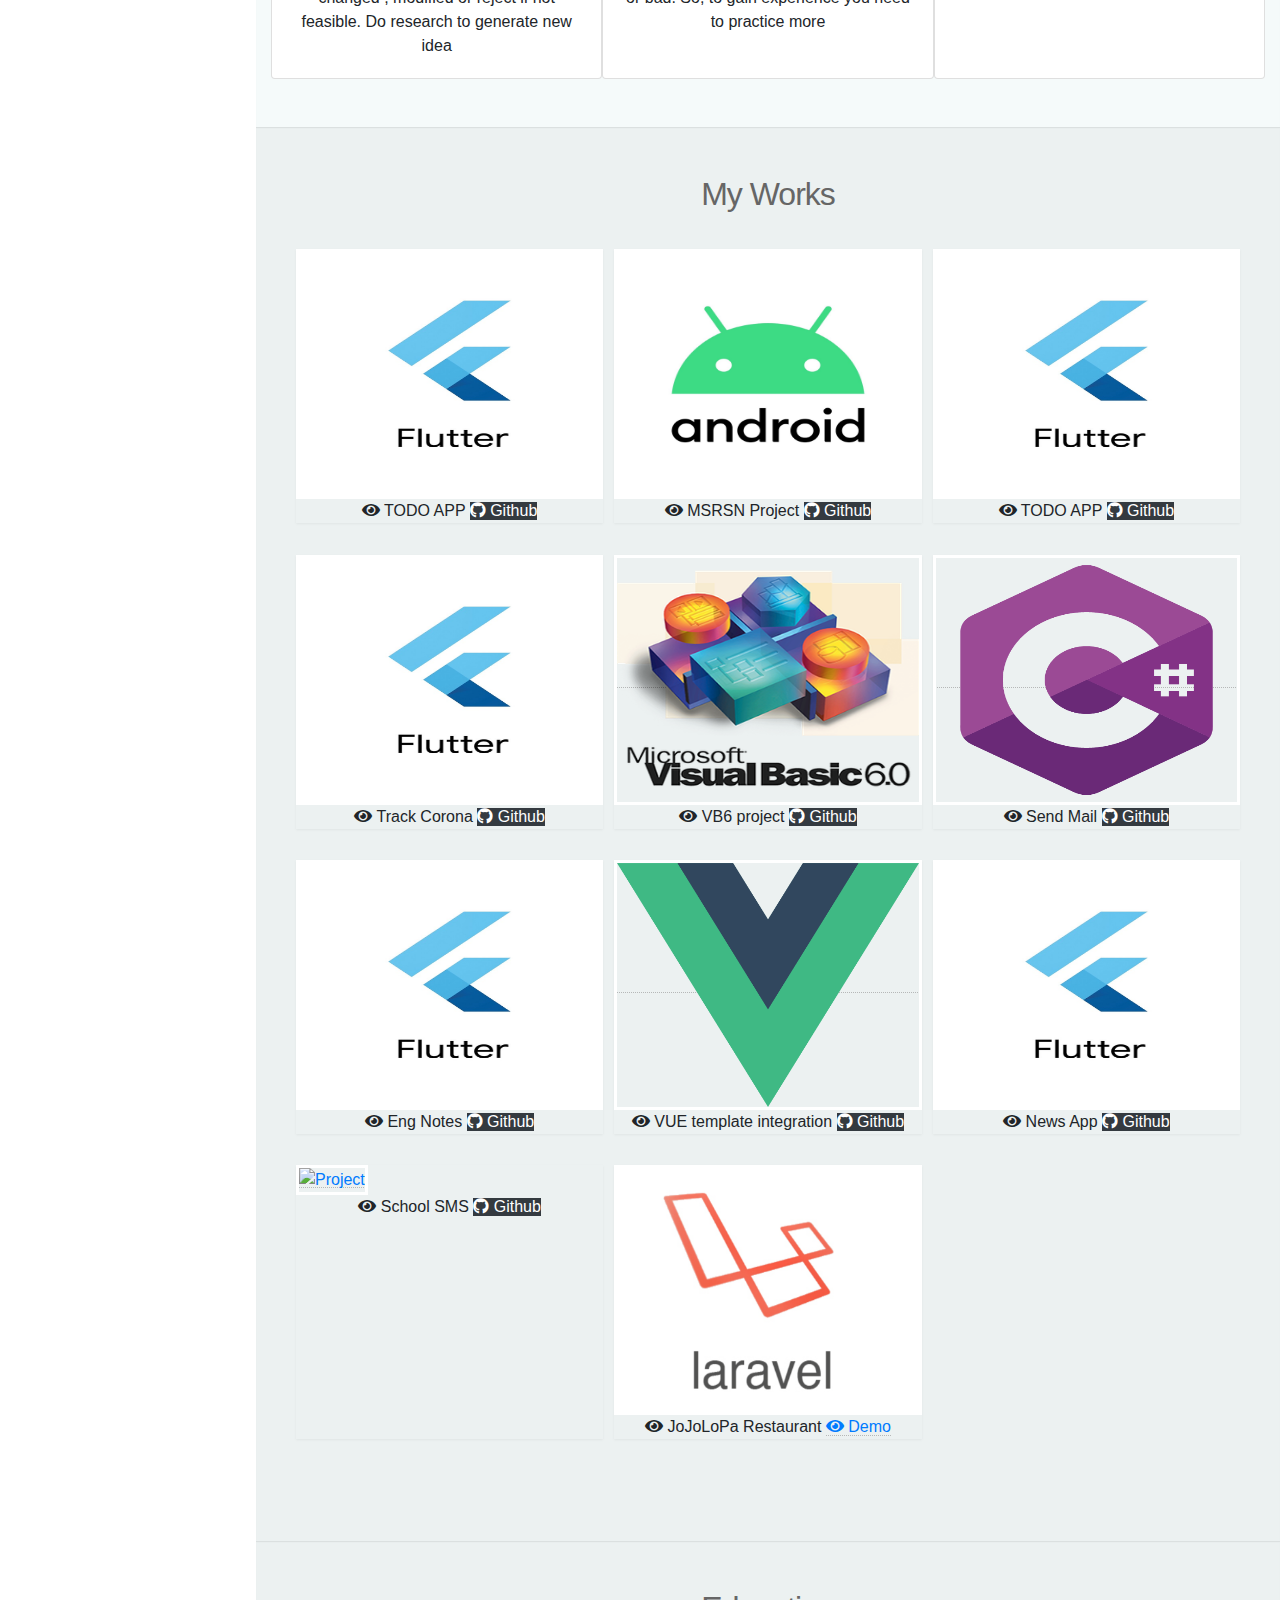
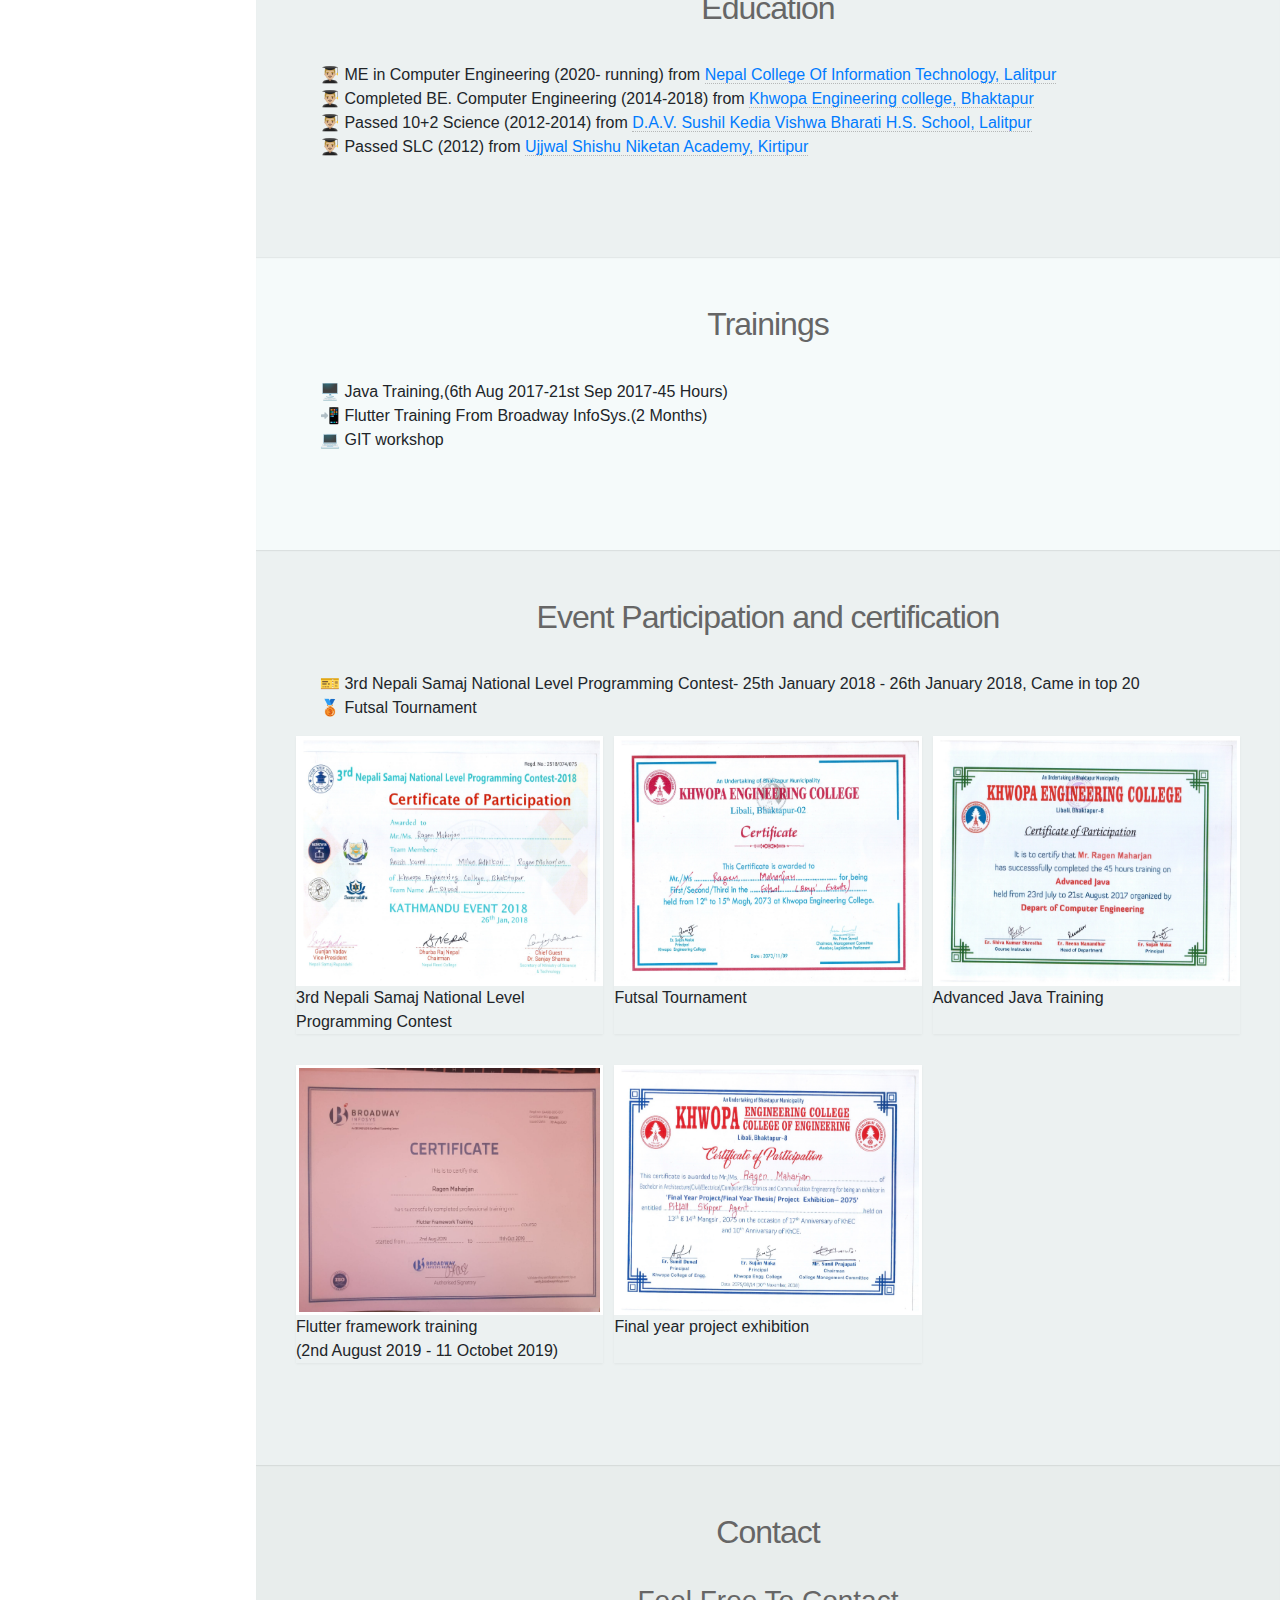
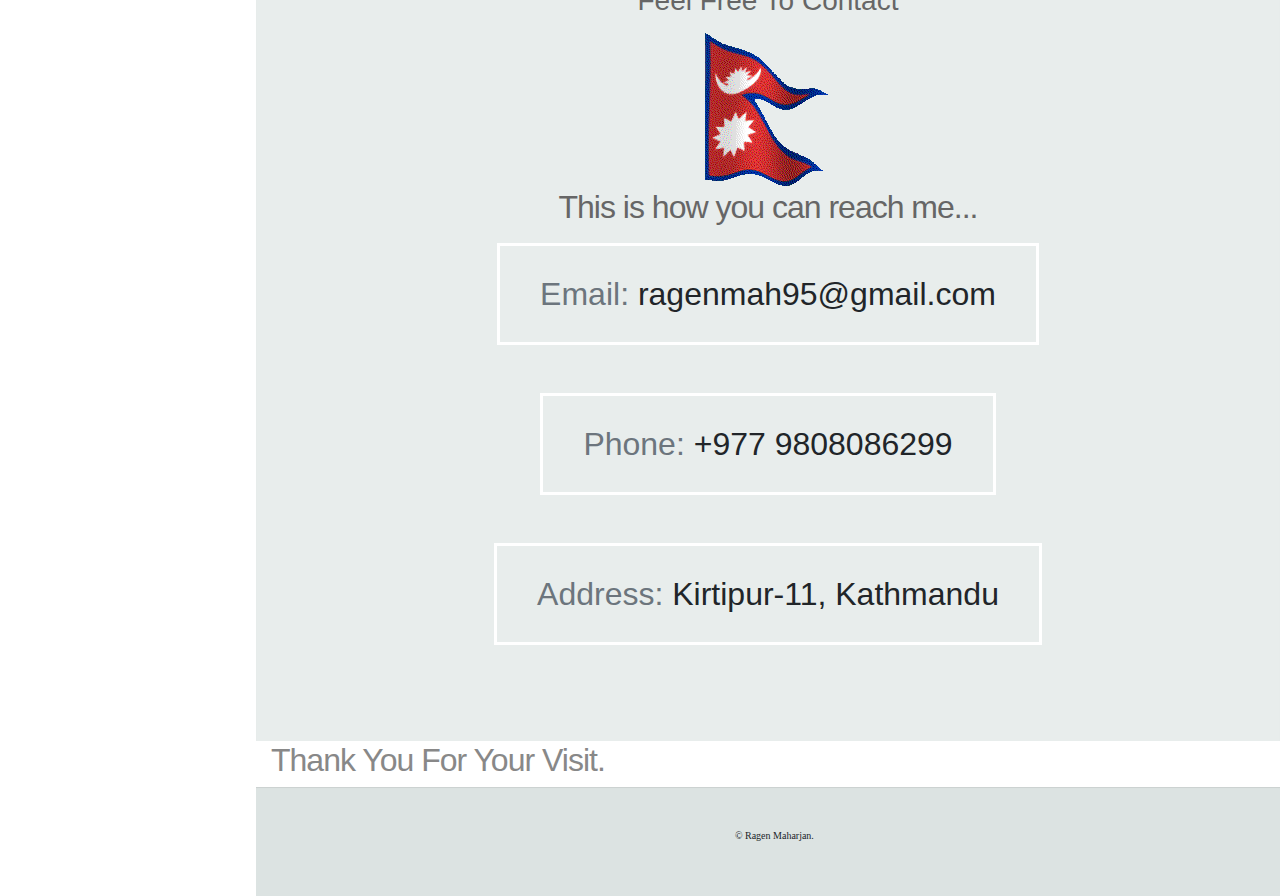
==== commit 91f9bb01: "restaurant added" ====
--- a/index.html
+++ b/index.html
@@ -436,11 +436,8 @@
           </div>
           <div class="item">
             <a href="#!">
-              <img src="images/projects/laravel.png" height="250" width="300"  alt="Project">
-            </a>
-            
-              
-         
+              <img src="https://www.jojo-lapa.com/outmain/images/hotels/logo.png" height="250" width="300"  alt="Project">
+            </a>
               <center>
                 <i class="fas fa-eye"></i> School SMS 
                 <a href="https://github.com/SyondaimeM/schoolSMS" class="btn-dark">
@@ -448,6 +445,17 @@
                 </a>
               </center>
           
+          </div>
+          <div class="item">
+            <a href="#!">
+              <img src="images/projects/laravel.png" height="250" width="300"  alt="Project">
+            </a>
+              <center>
+                <i class="fas fa-eye"></i> JoJoLoPa Restaurant
+                <a href="https://www.jojo-lapa.com" class="btn-green">
+                  <i class="fas fa-eye"></i> Demo
+                </a>
+              </center>
           </div>
         </div>
         
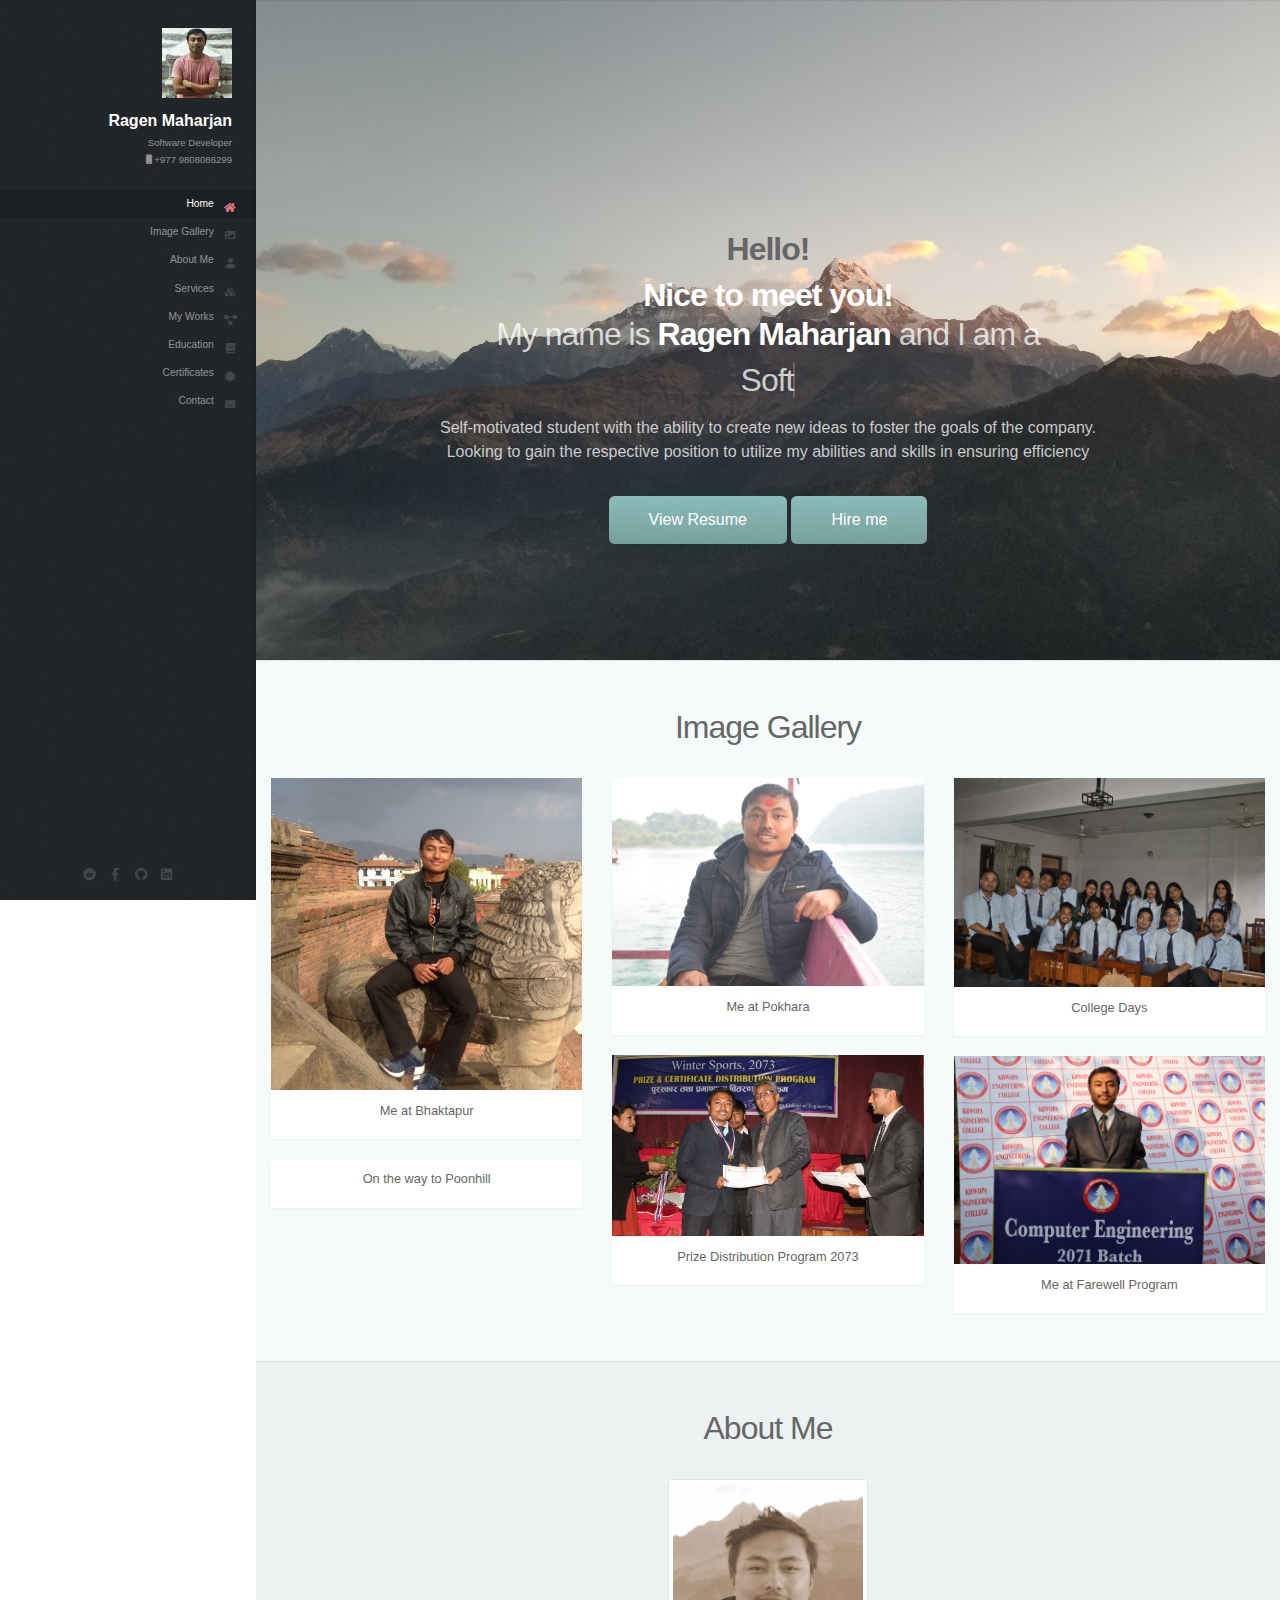
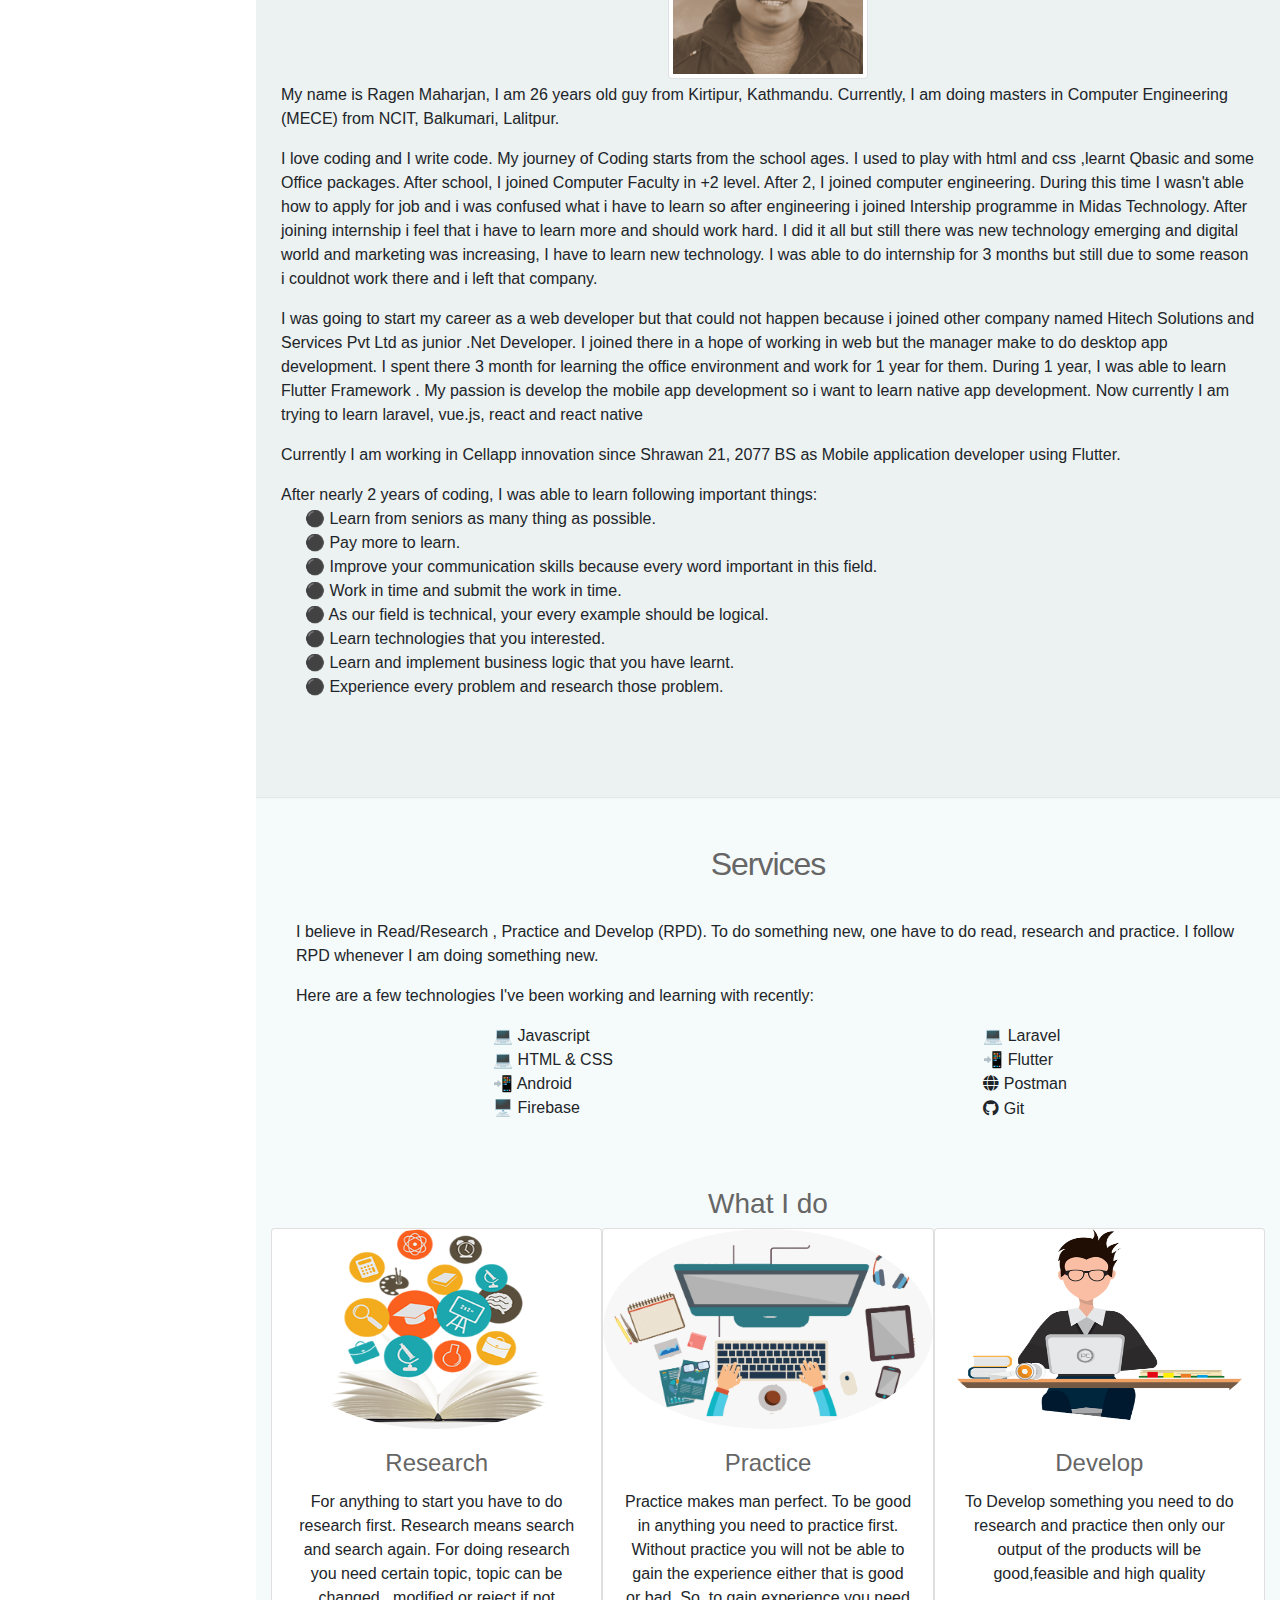
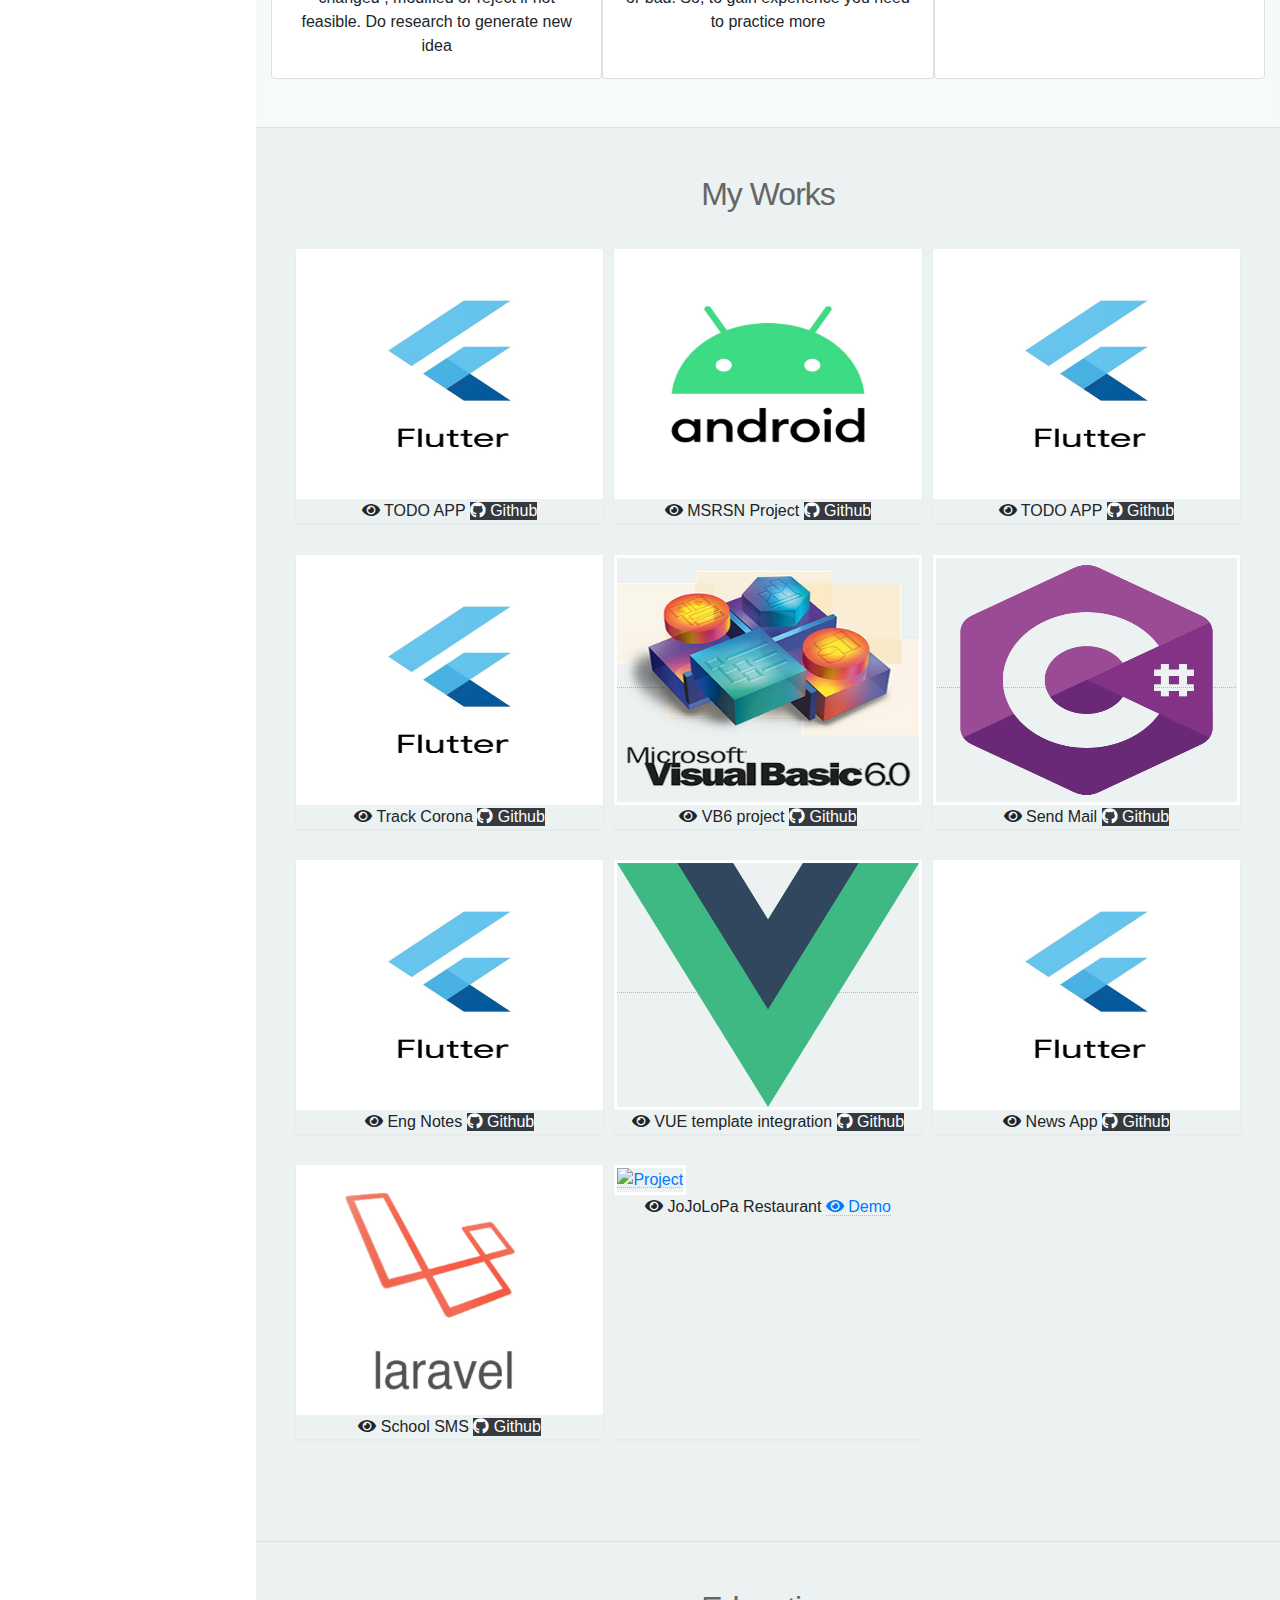
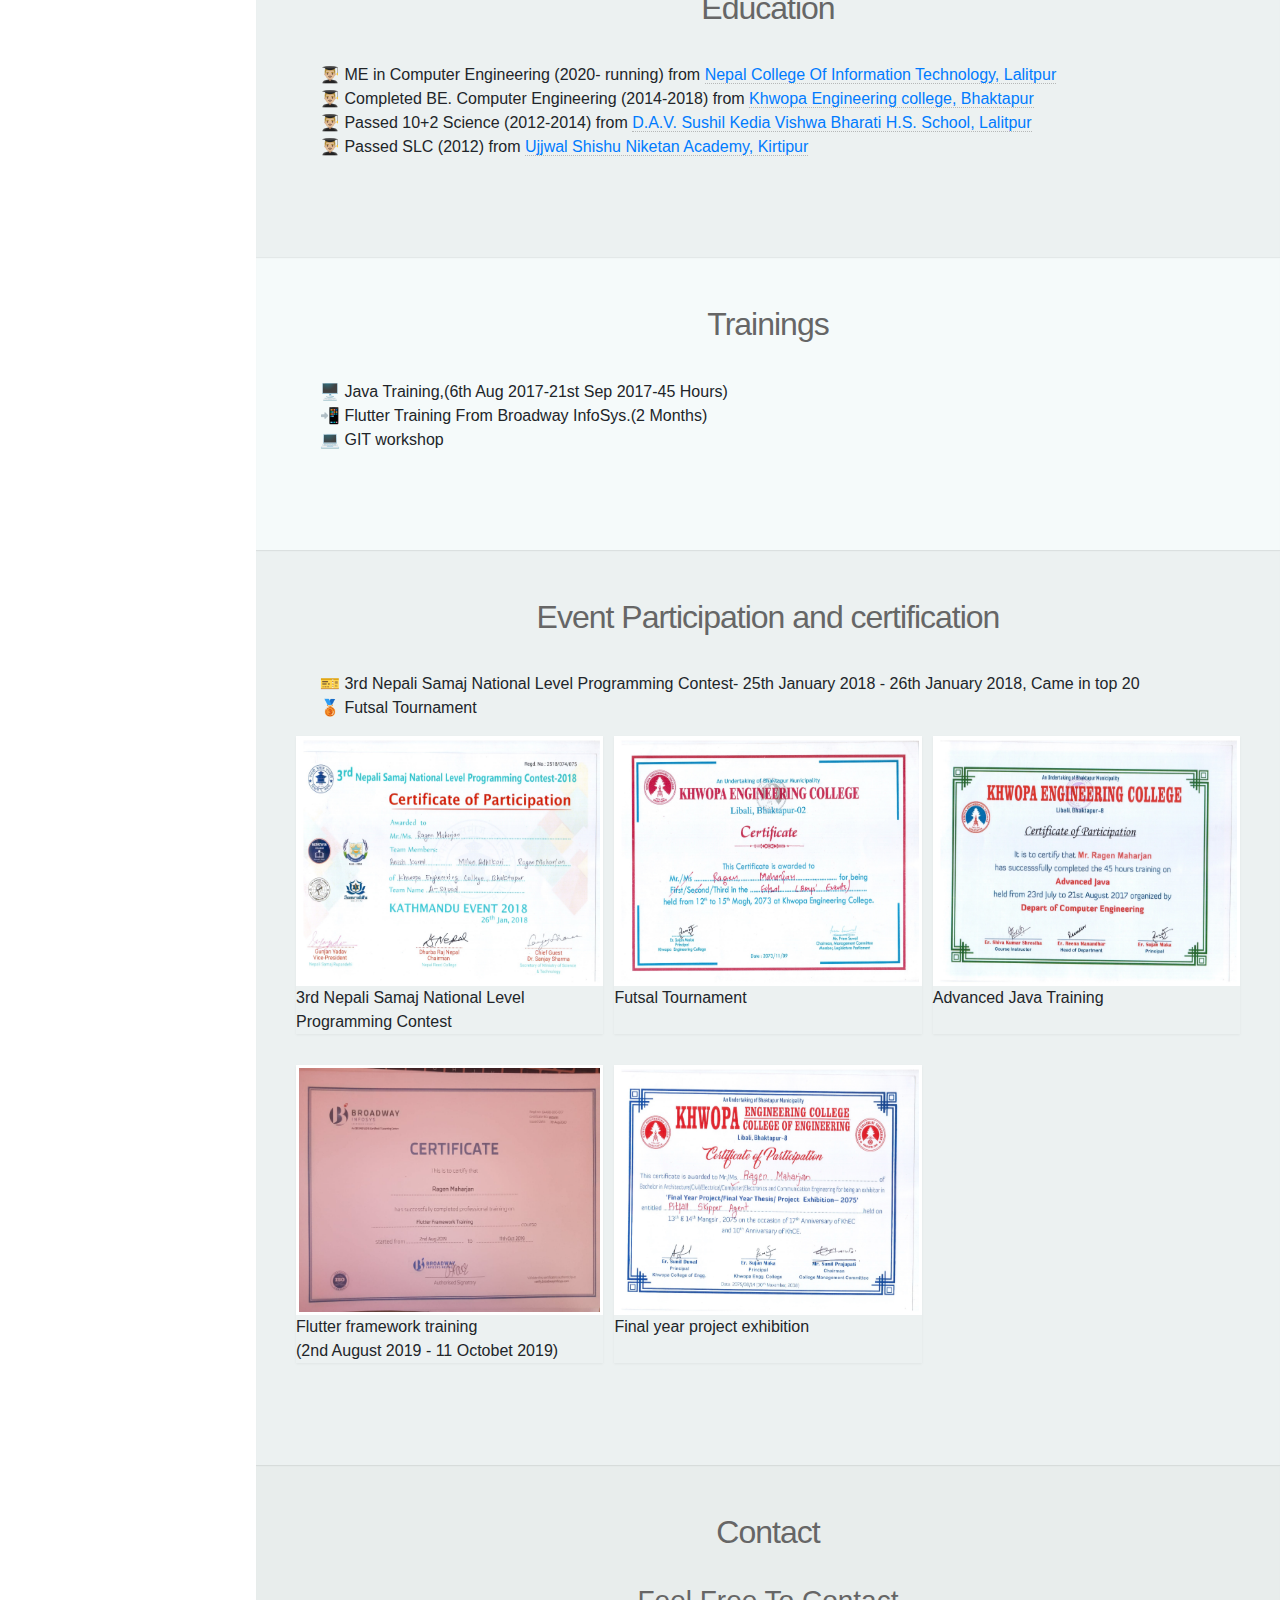
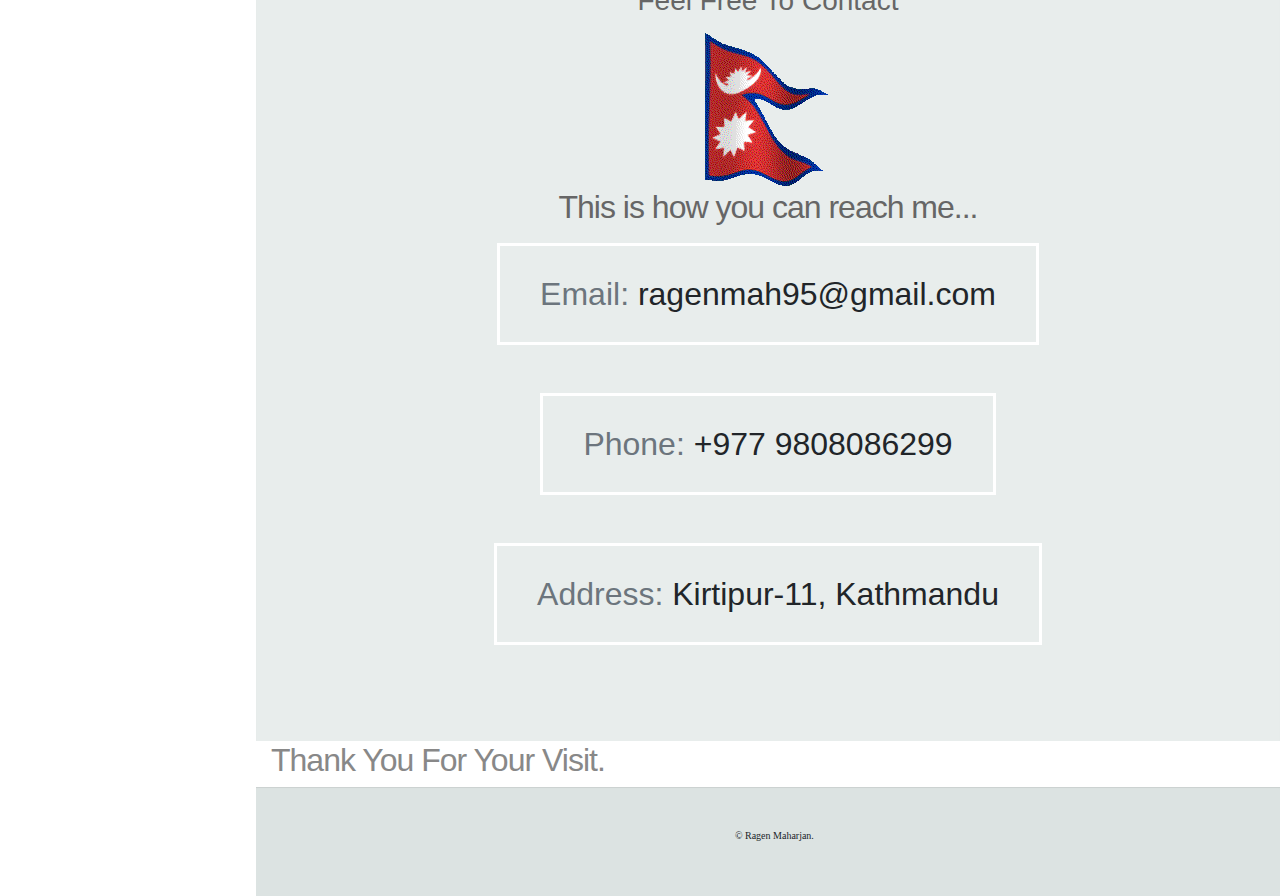
==== commit 22e2cdae: "jojolapa added" ====
--- a/index.html
+++ b/index.html
@@ -436,7 +436,7 @@
           </div>
           <div class="item">
             <a href="#!">
-              <img src="https://www.jojo-lapa.com/outmain/images/hotels/logo.png" height="250" width="300"  alt="Project">
+              <img src="images/projects/laravel.png" height="250" width="300"  alt="Project">
             </a>
               <center>
                 <i class="fas fa-eye"></i> School SMS 
@@ -448,7 +448,7 @@
           </div>
           <div class="item">
             <a href="#!">
-              <img src="images/projects/laravel.png" height="250" width="300"  alt="Project">
+              <img src="https://www.jojo-lapa.com/outmain/images/hotels/logo.png" height="250" width="300"  alt="Project">
             </a>
               <center>
                 <i class="fas fa-eye"></i> JoJoLoPa Restaurant
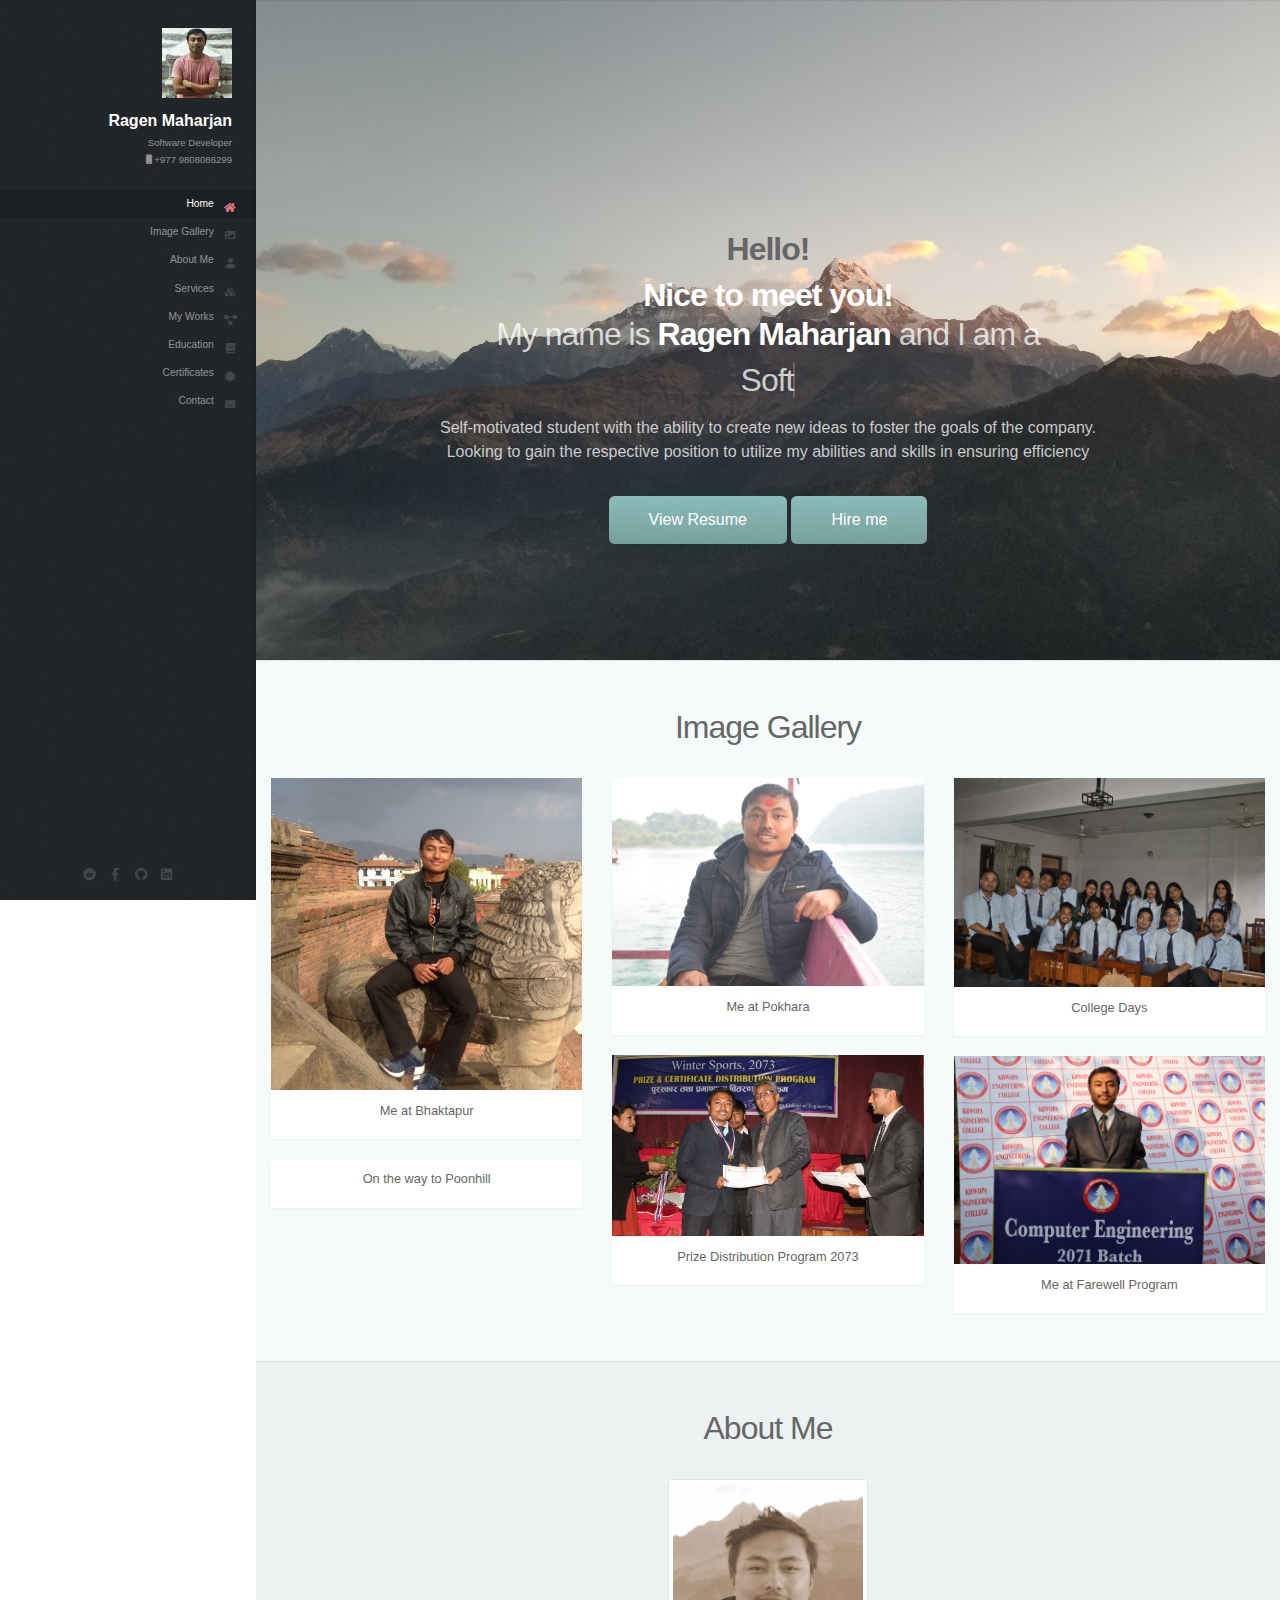
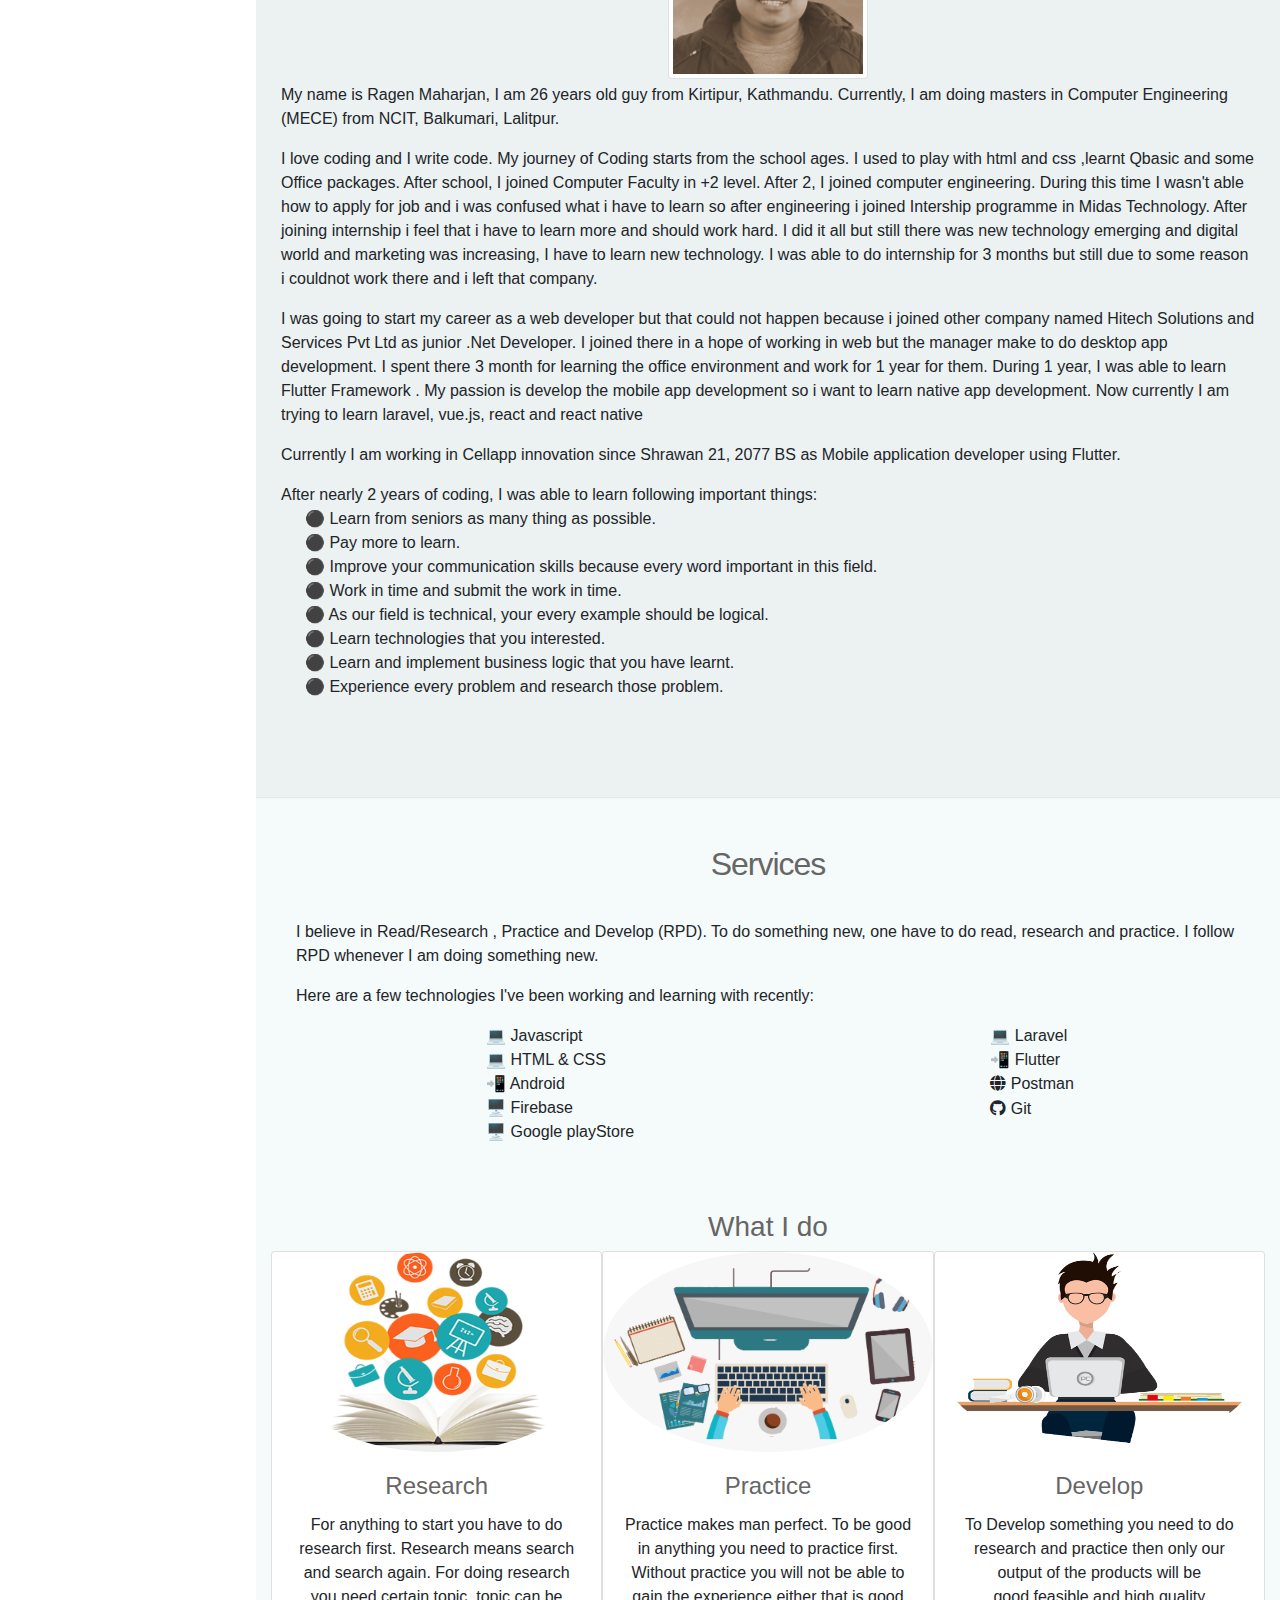
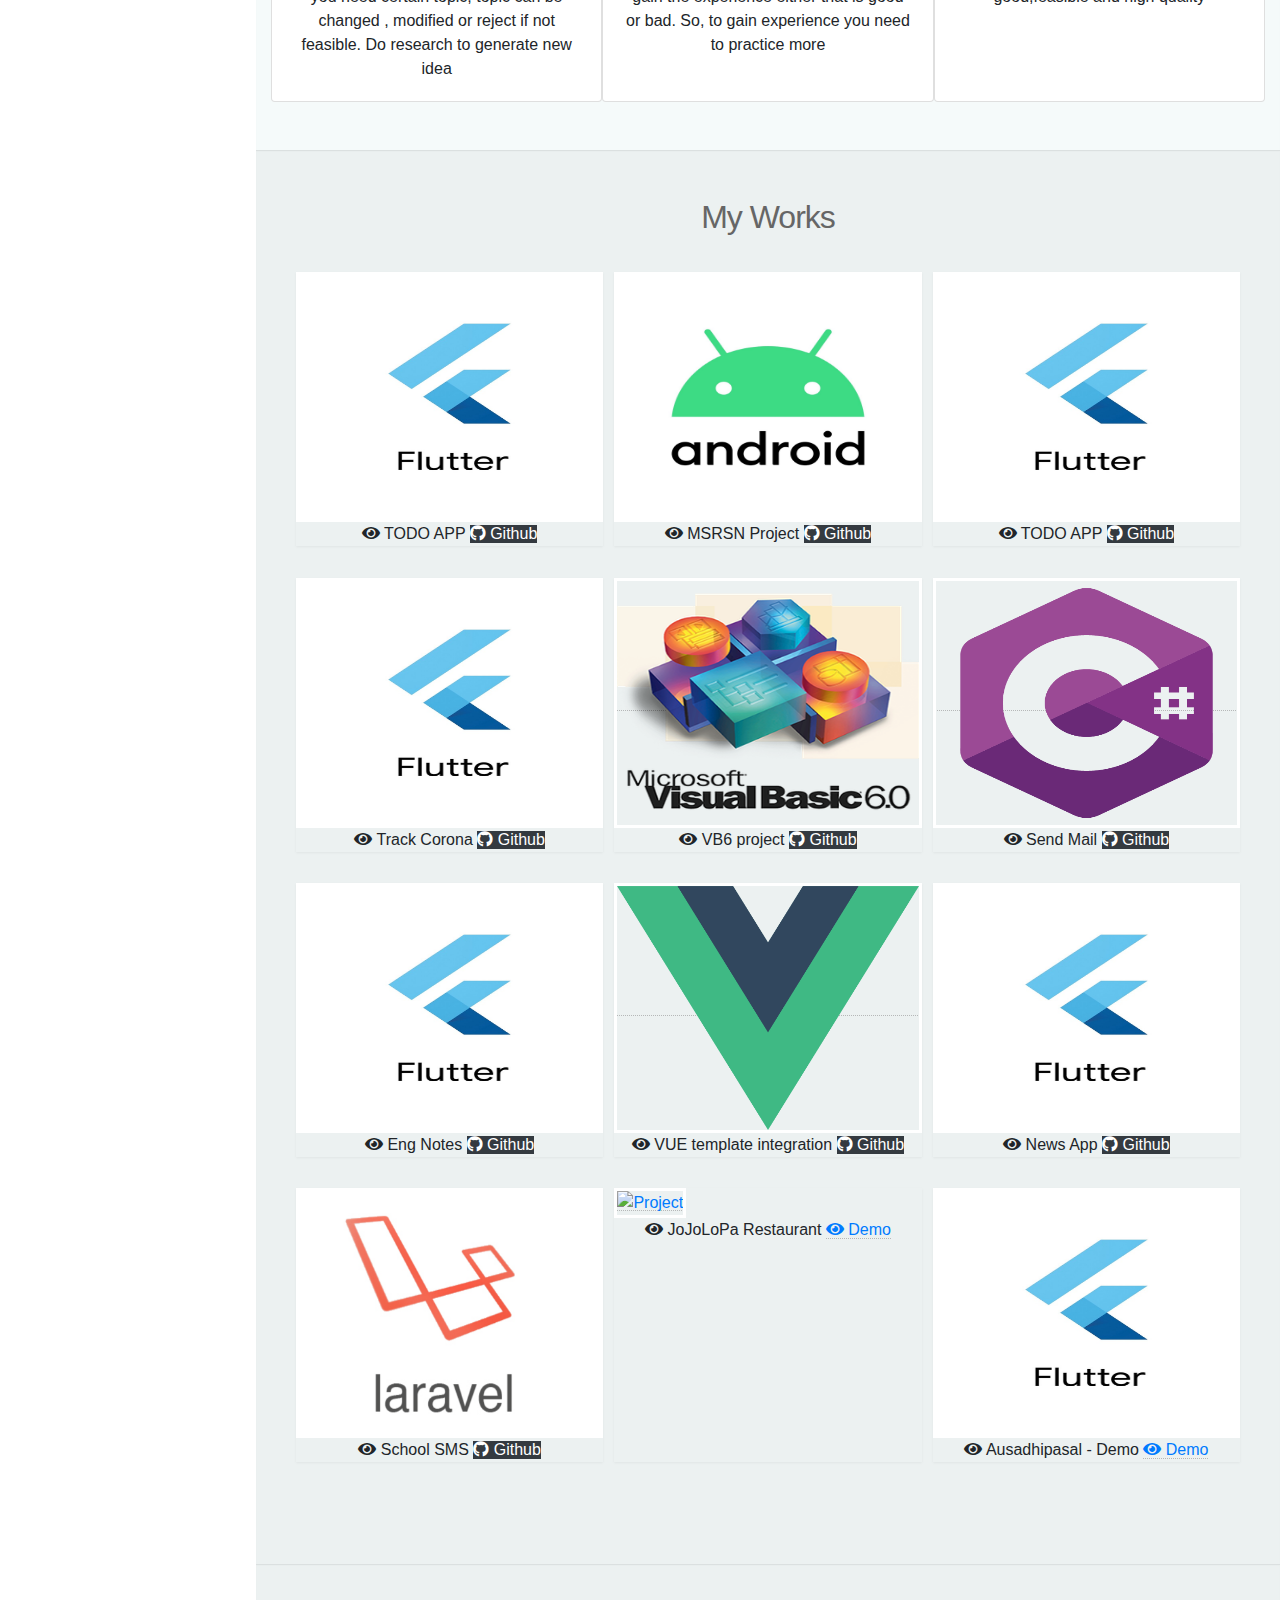
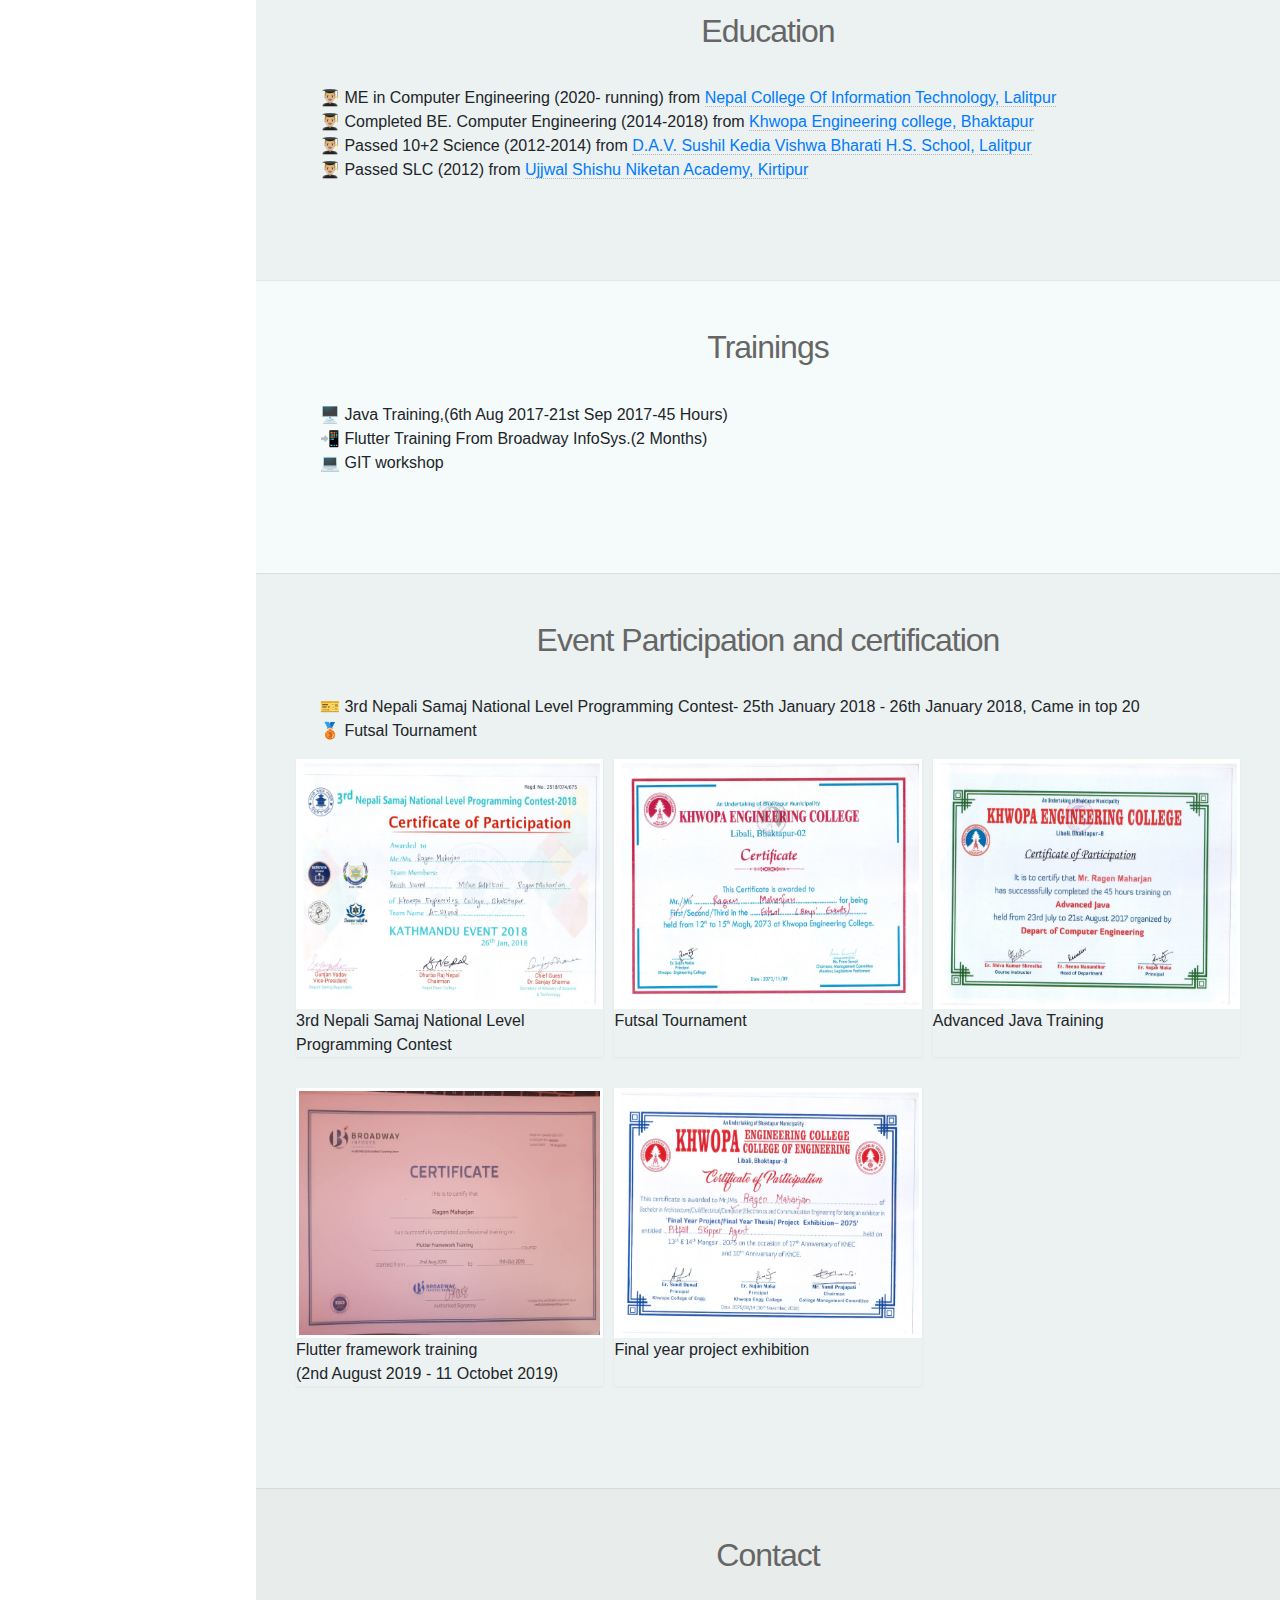
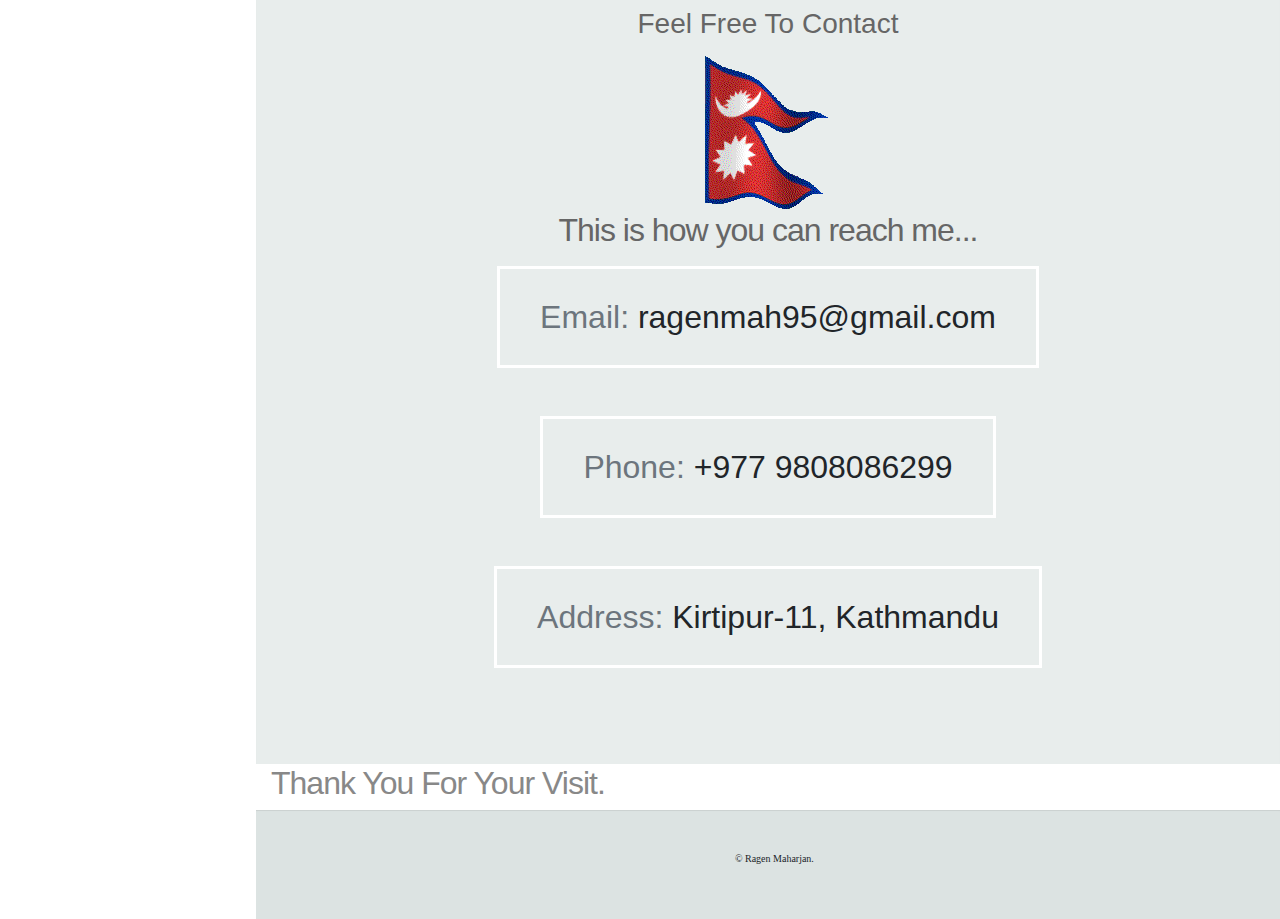
==== commit 924b6108: "new update" ====
--- a/index.html
+++ b/index.html
@@ -257,6 +257,7 @@
                 <!-- <li>💻 React</li>
                 <li>💻 Vue</li> -->
                 <li>🖥 Firebase</li>
+                <li>🖥 Google playStore</li>
               </ul>
               <ul>
                 <!-- <li>💻 Node.js</li> -->
@@ -264,9 +265,7 @@
                 <li>📲 Flutter</li>
                 <!-- <li>📲 React Native</li> -->
                 <li><i class="fab fa fa-globe"></i> Postman</li>
-                <li><i  class="icon brands fa-github"> </i>Git</li>
-                
-
+                <li><i  class="icon brands fa-github"> </i>Git</li>               
               </ul>
             </div>
           </p>
@@ -446,6 +445,7 @@
               </center>
           
           </div>
+         
           <div class="item">
             <a href="#!">
               <img src="https://www.jojo-lapa.com/outmain/images/hotels/logo.png" height="250" width="300"  alt="Project">
@@ -453,6 +453,17 @@
               <center>
                 <i class="fas fa-eye"></i> JoJoLoPa Restaurant
                 <a href="https://www.jojo-lapa.com" class="btn-green">
+                  <i class="fas fa-eye"></i> Demo
+                </a>
+              </center>
+          </div>
+          <div class="item">
+            <a href="#!">
+              <img src="images/projects/flutter.jpg" height="250" width="300"  alt="Project">
+            </a>
+              <center>
+                <i class="fas fa-eye"></i> Ausadhipasal - Demo
+                <a href=" https://play.google.com/store/apps/details?id=co.cellapp.ausadhipasal&hl=en&gl=US" class="btn-green">
                   <i class="fas fa-eye"></i> Demo
                 </a>
               </center>
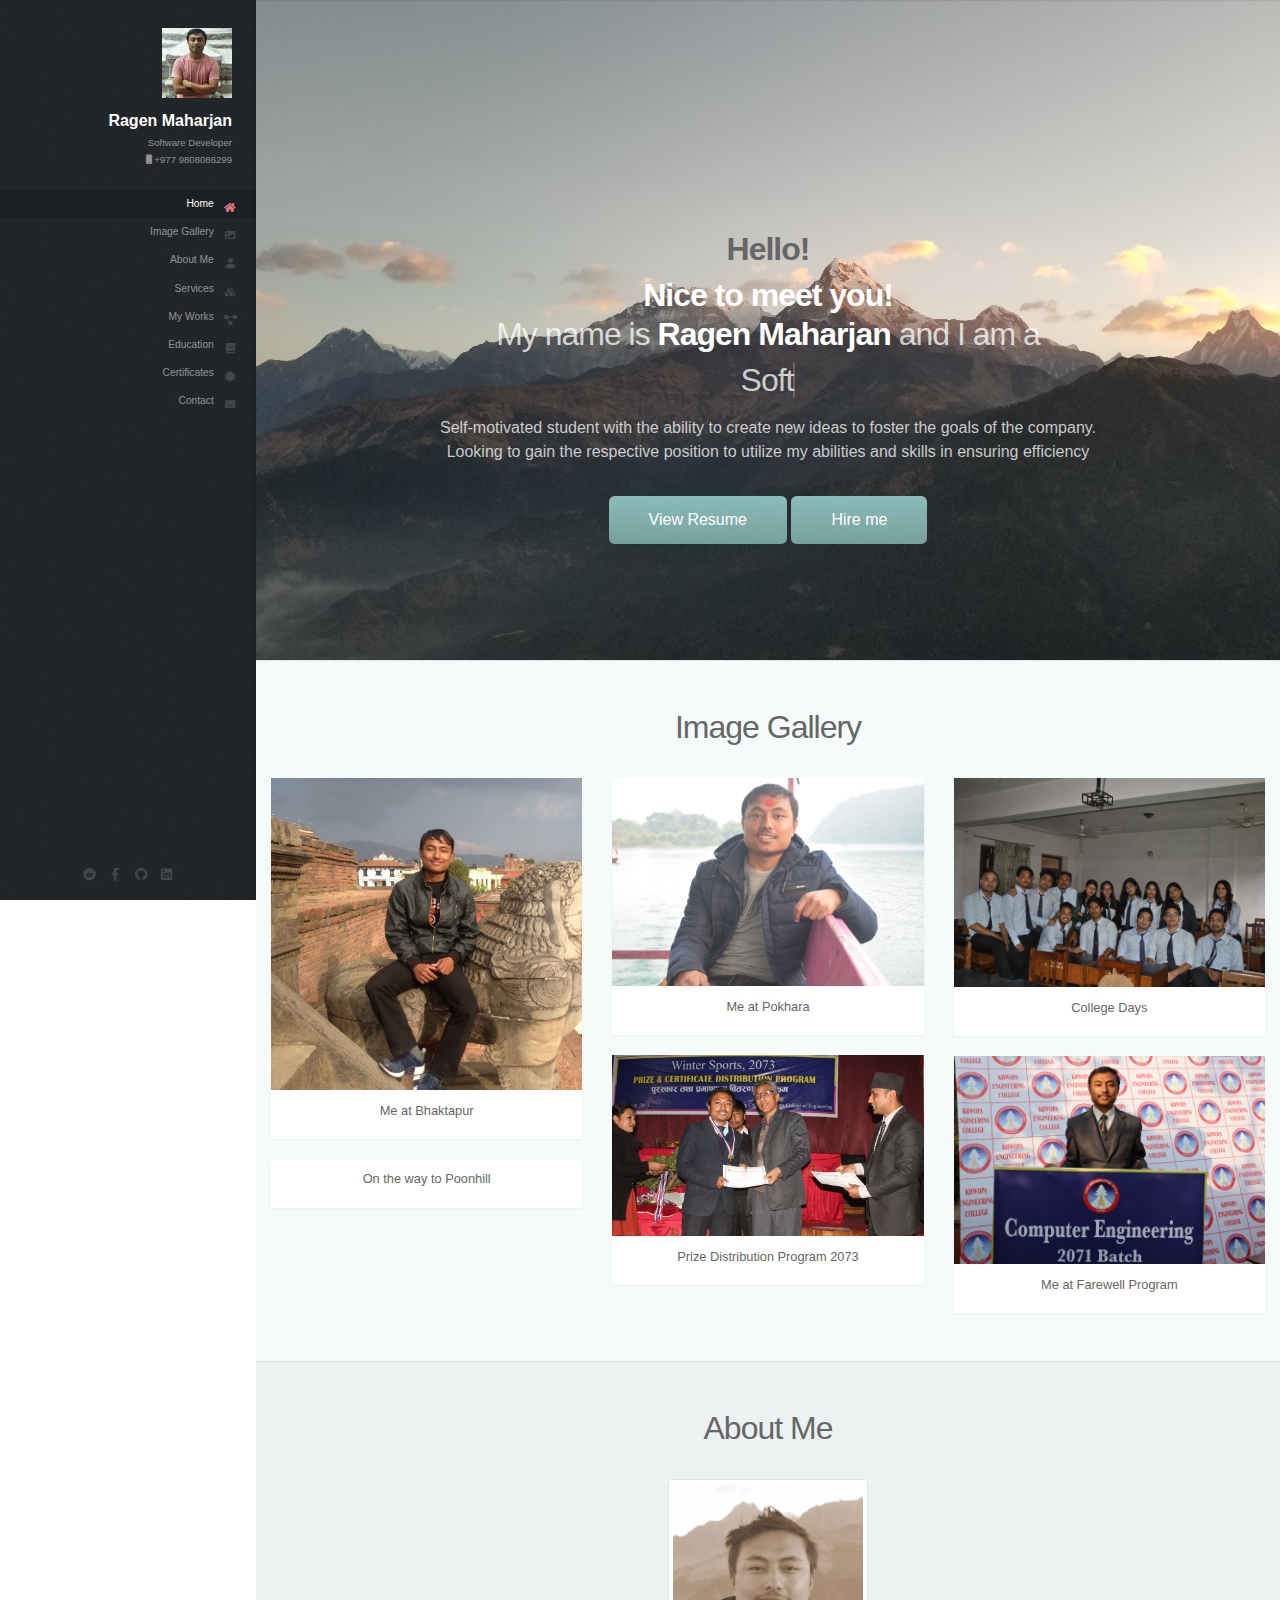
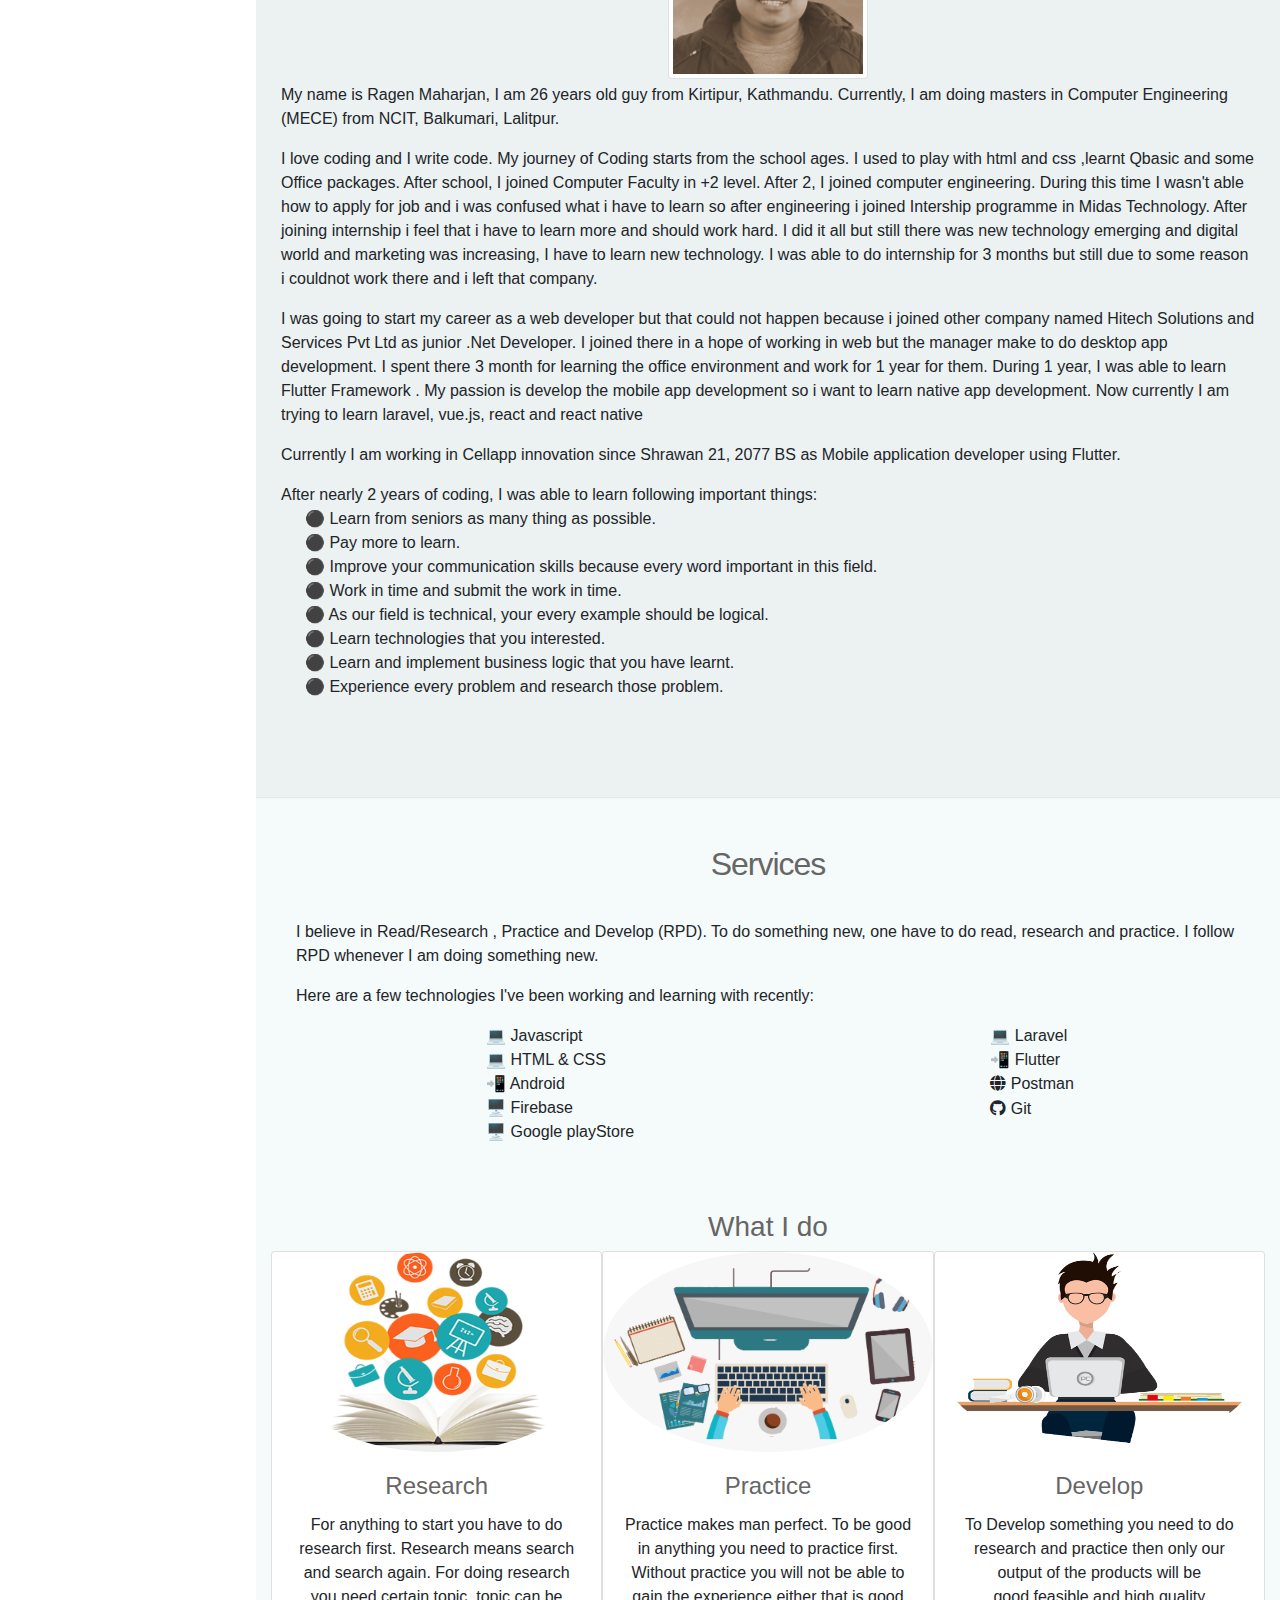
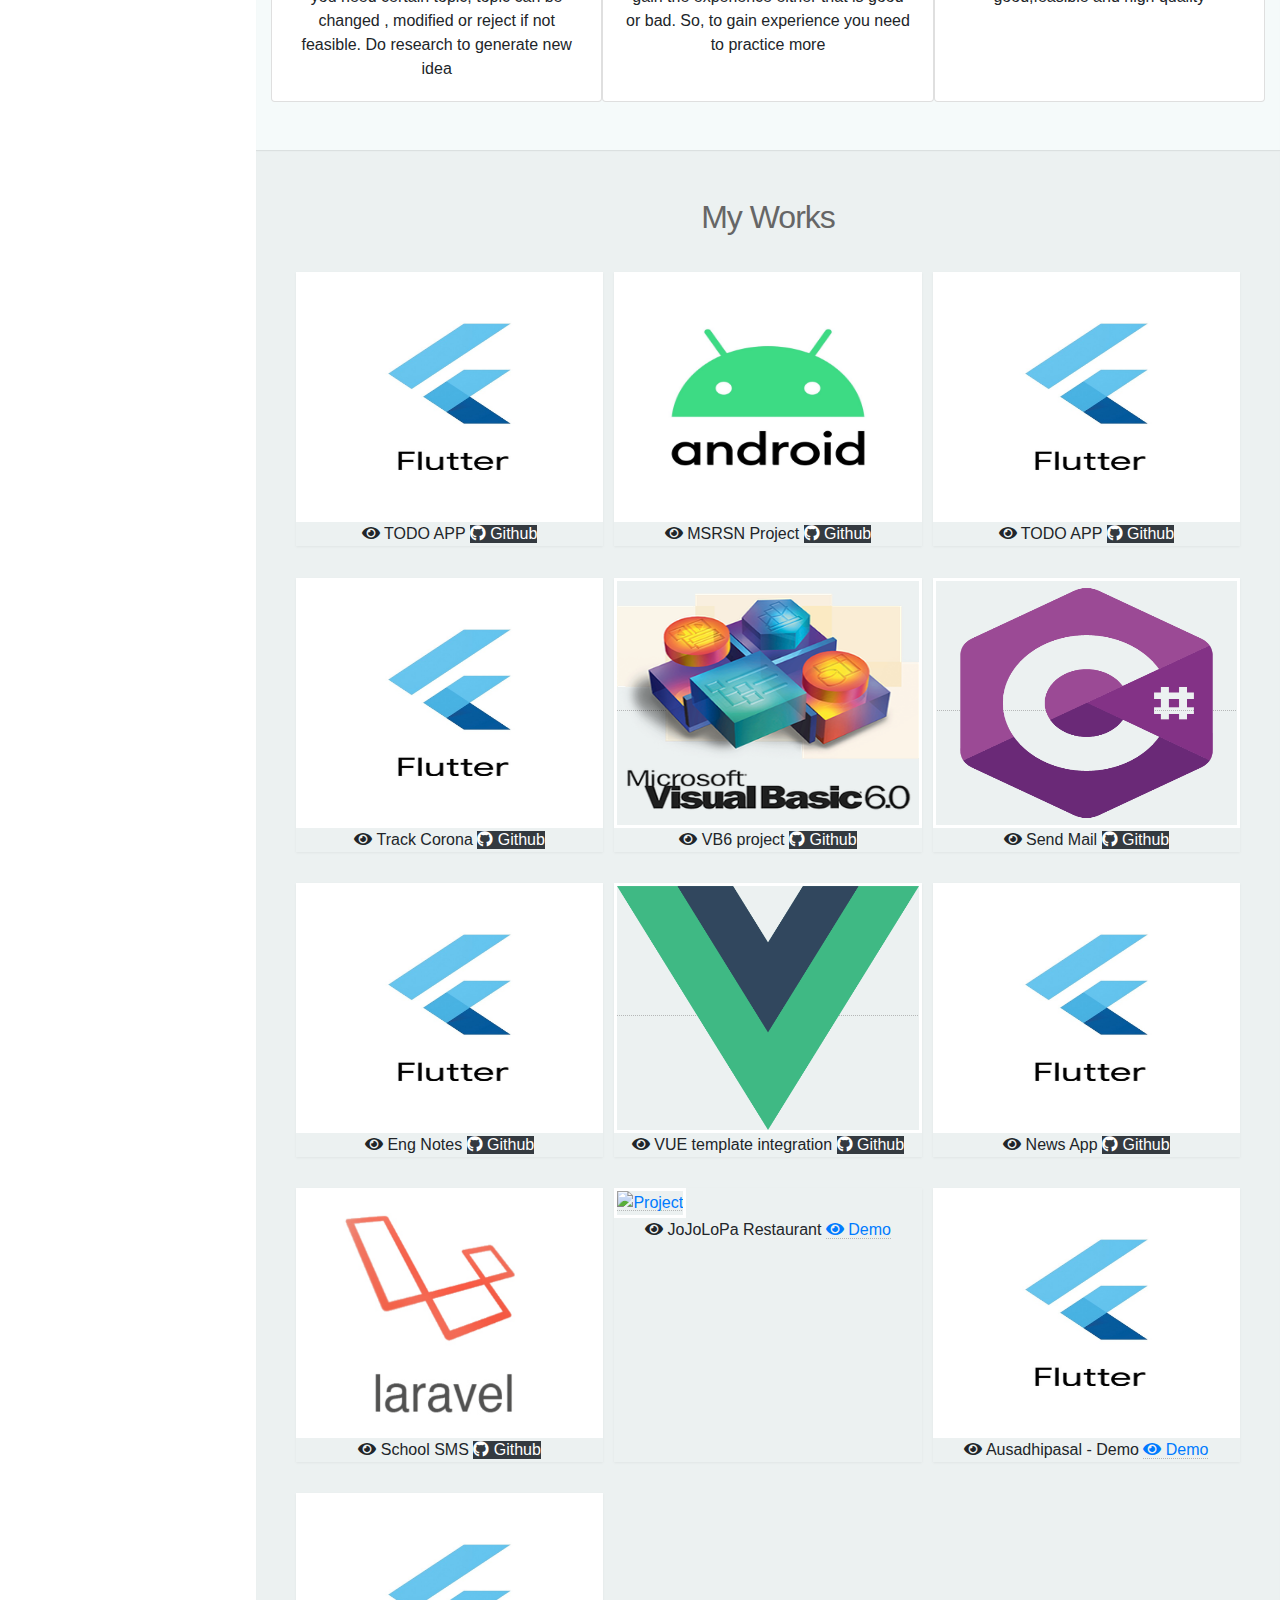
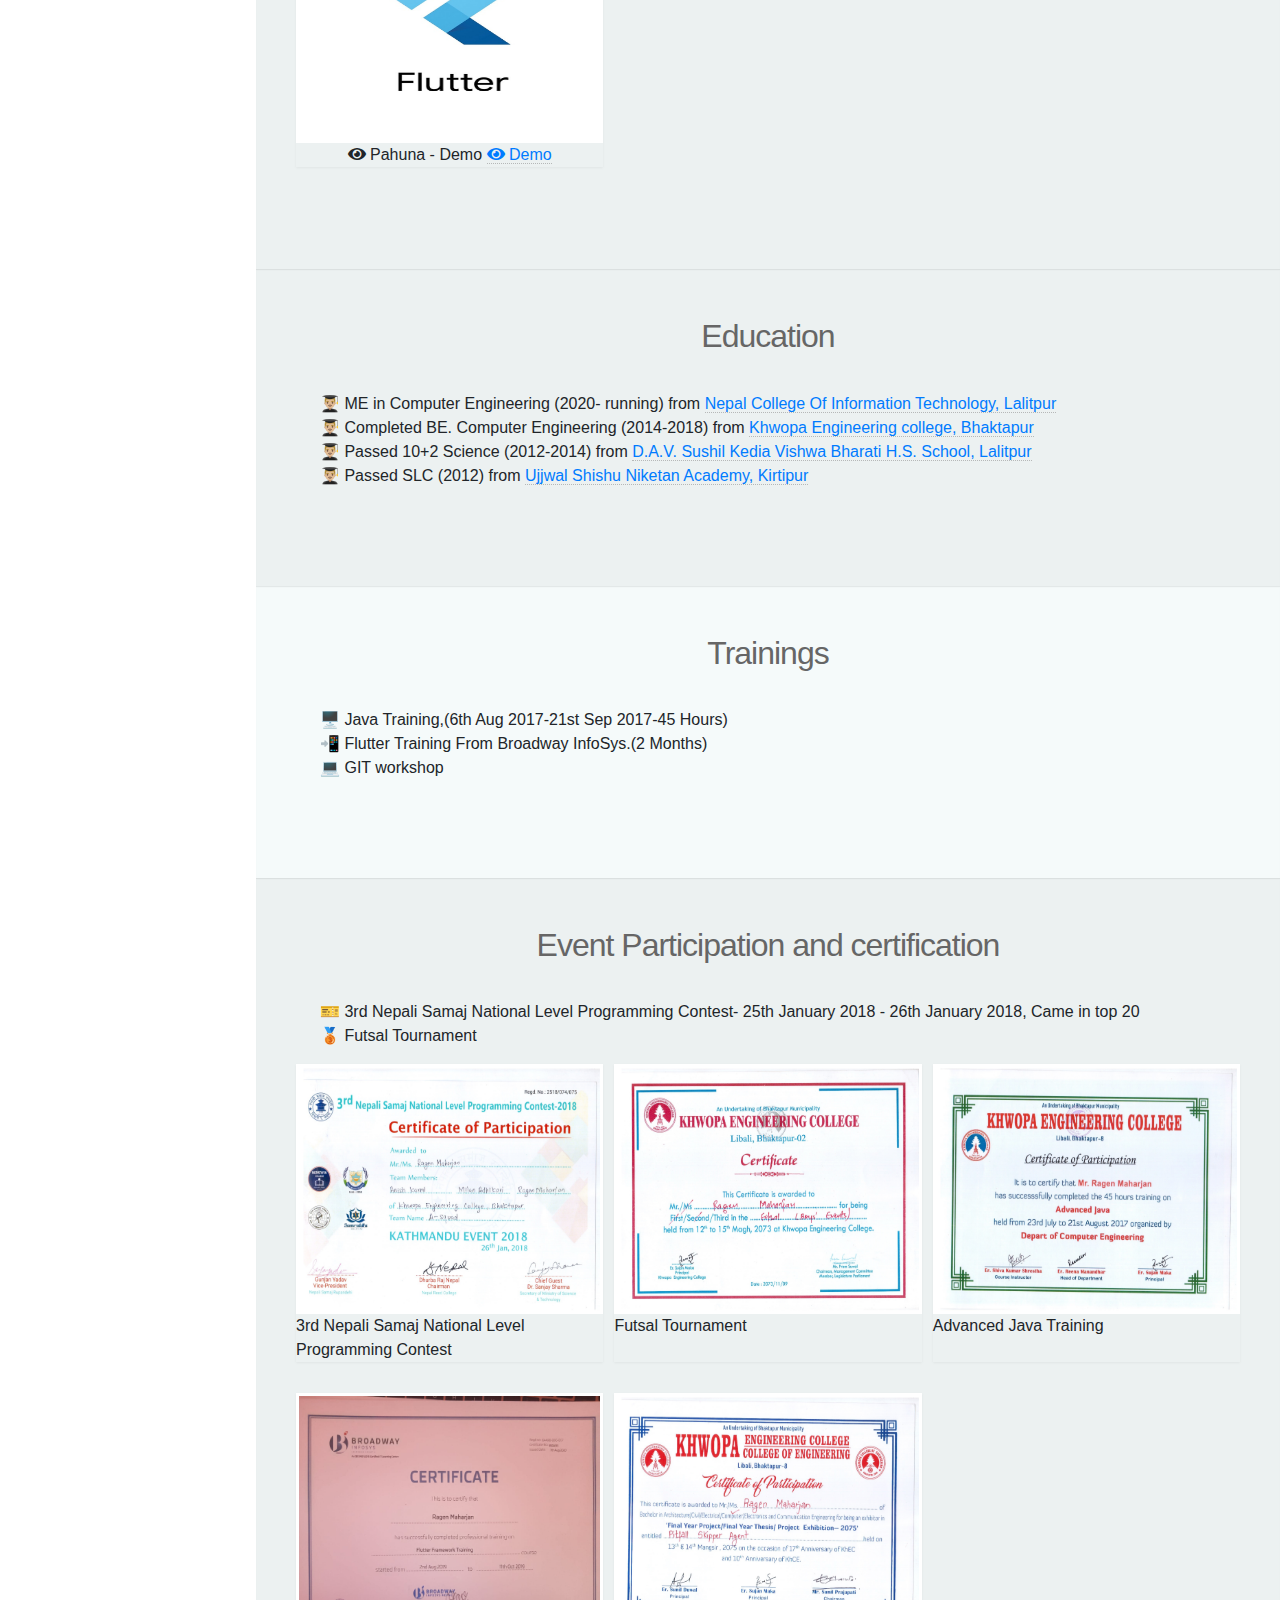
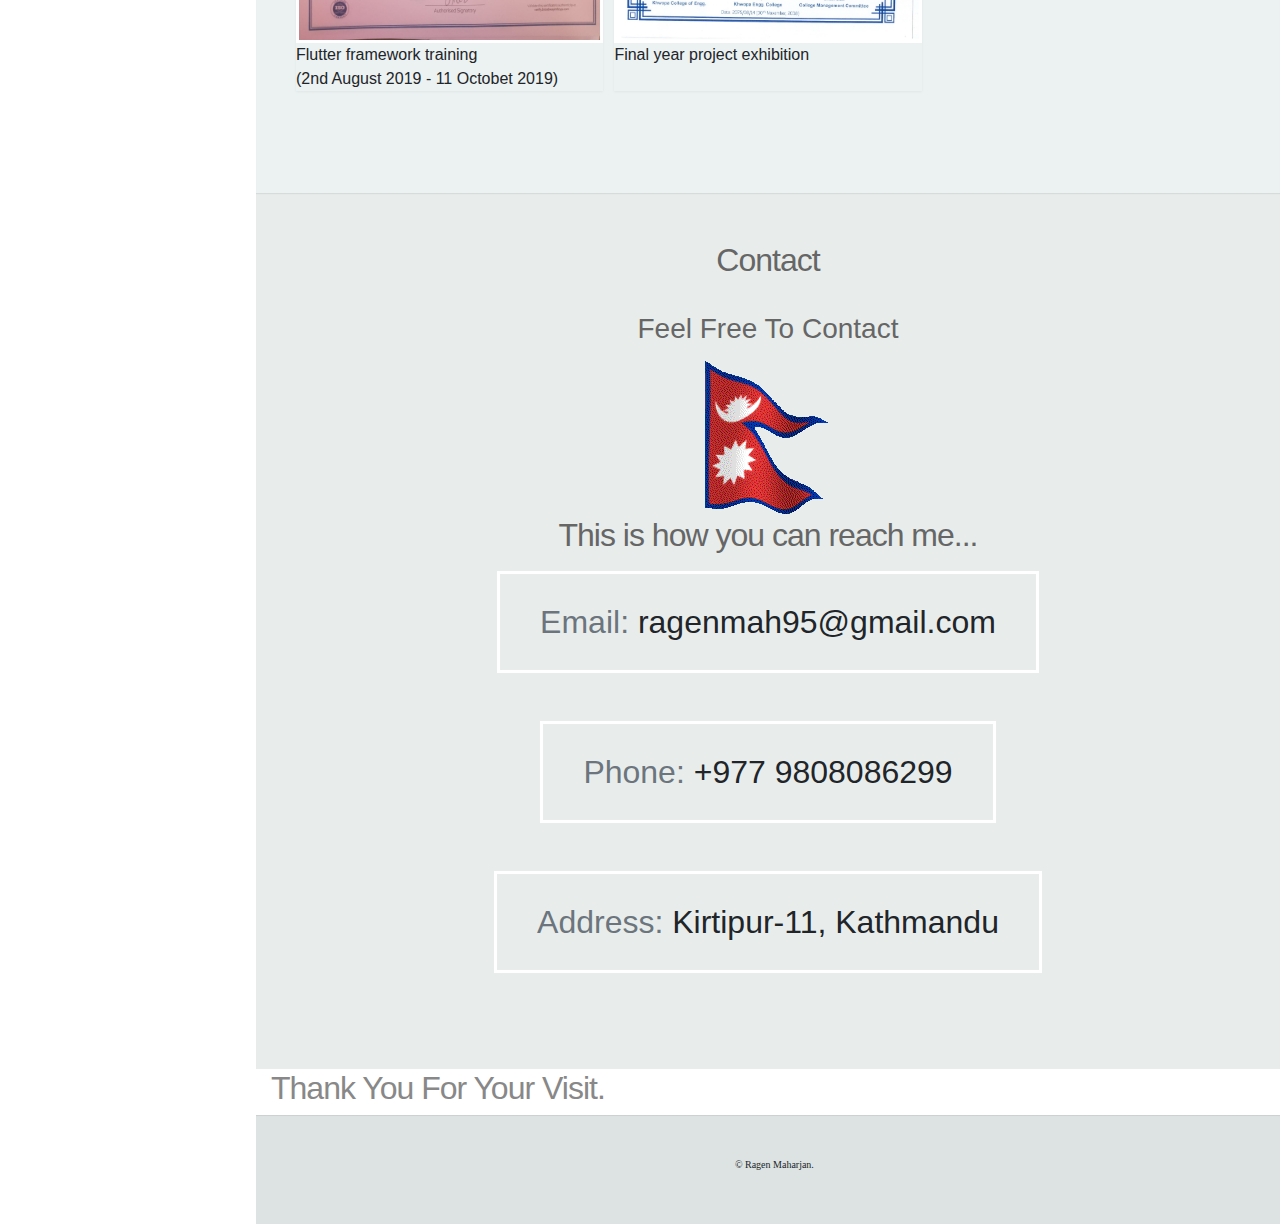
==== commit 8aa9b3eb: "pahuna update" ====
--- a/index.html
+++ b/index.html
@@ -468,6 +468,17 @@
                 </a>
               </center>
           </div>
+          <div class="item">
+            <a href="#!">
+              <img src="images/projects/flutter.jpg" height="250" width="300"  alt="Project">
+            </a>
+              <center>
+                <i class="fas fa-eye"></i> Pahuna - Demo
+                <a href=" https://play.google.com/store/apps/details?id=com.pahuna.www&hl=en&gl=US" class="btn-green">
+                  <i class="fas fa-eye"></i> Demo
+                </a>
+              </center>
+          </div>
         </div>
         
       </div>
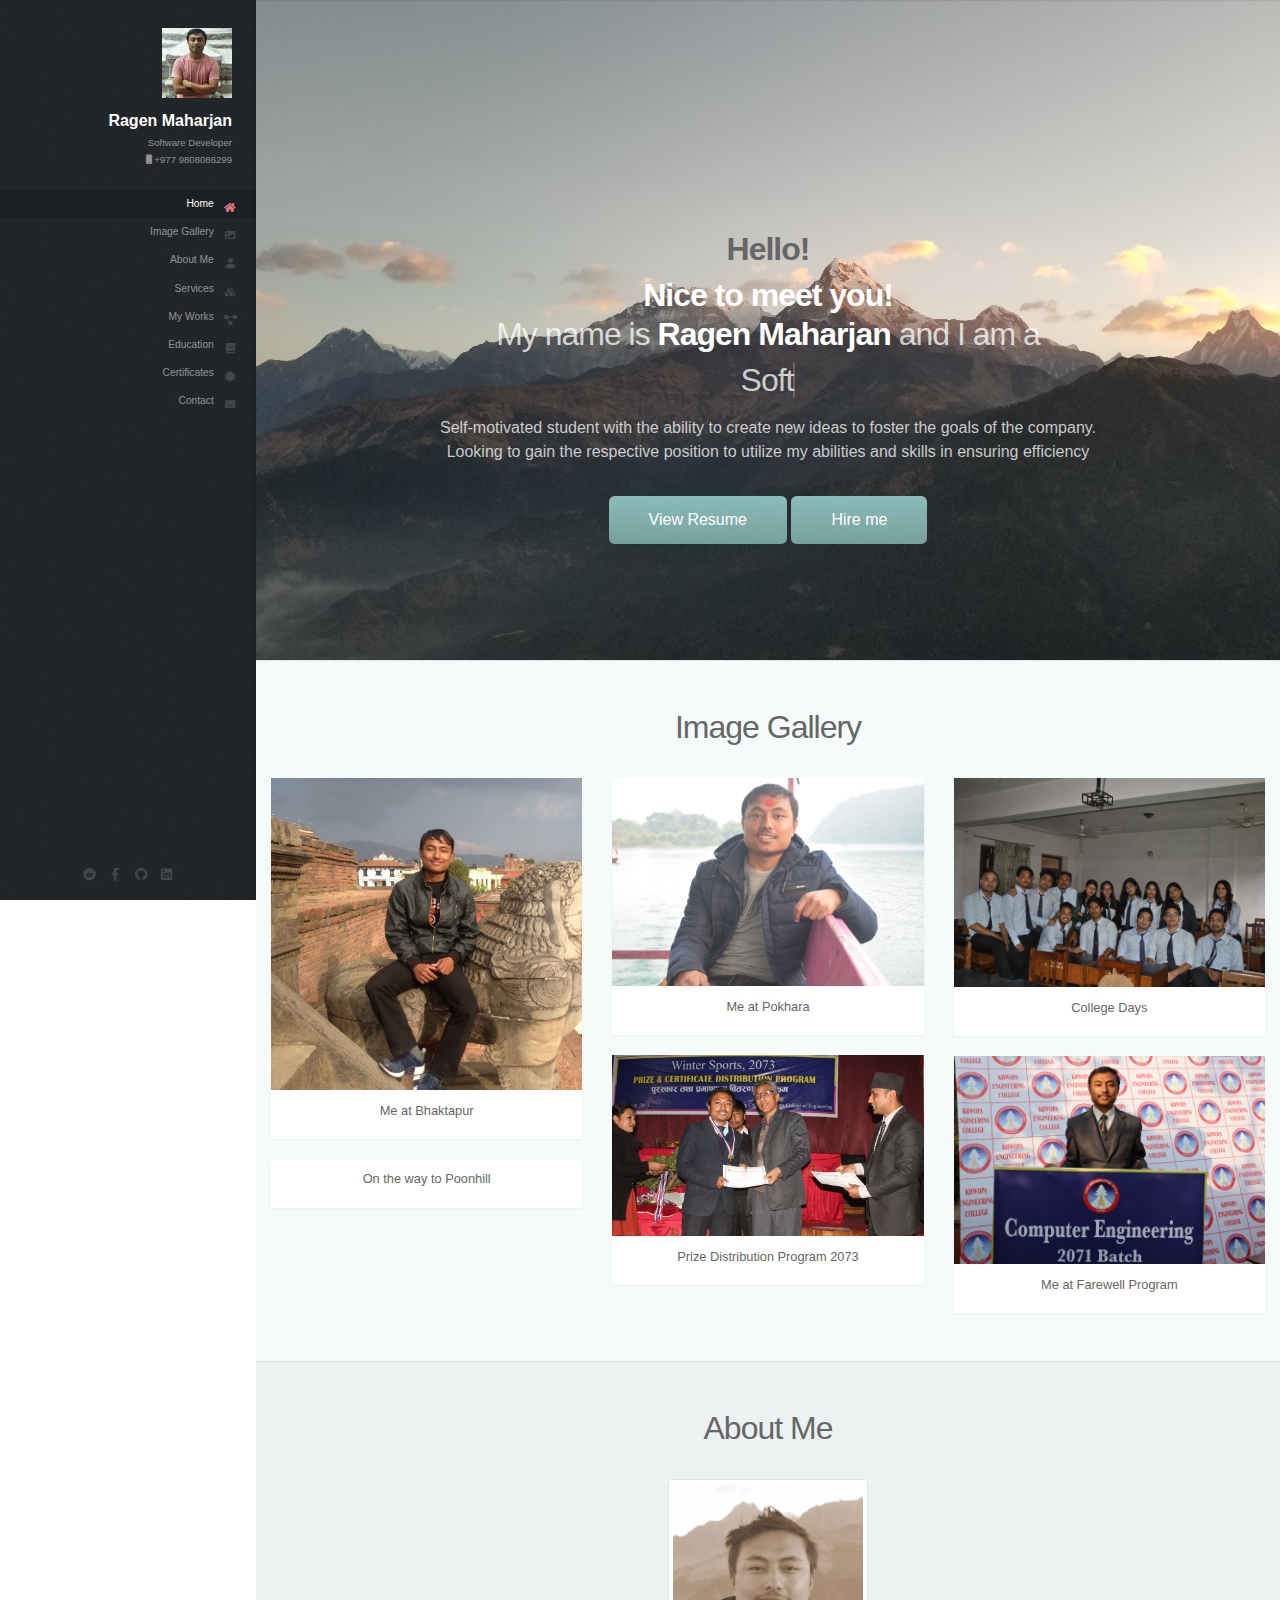
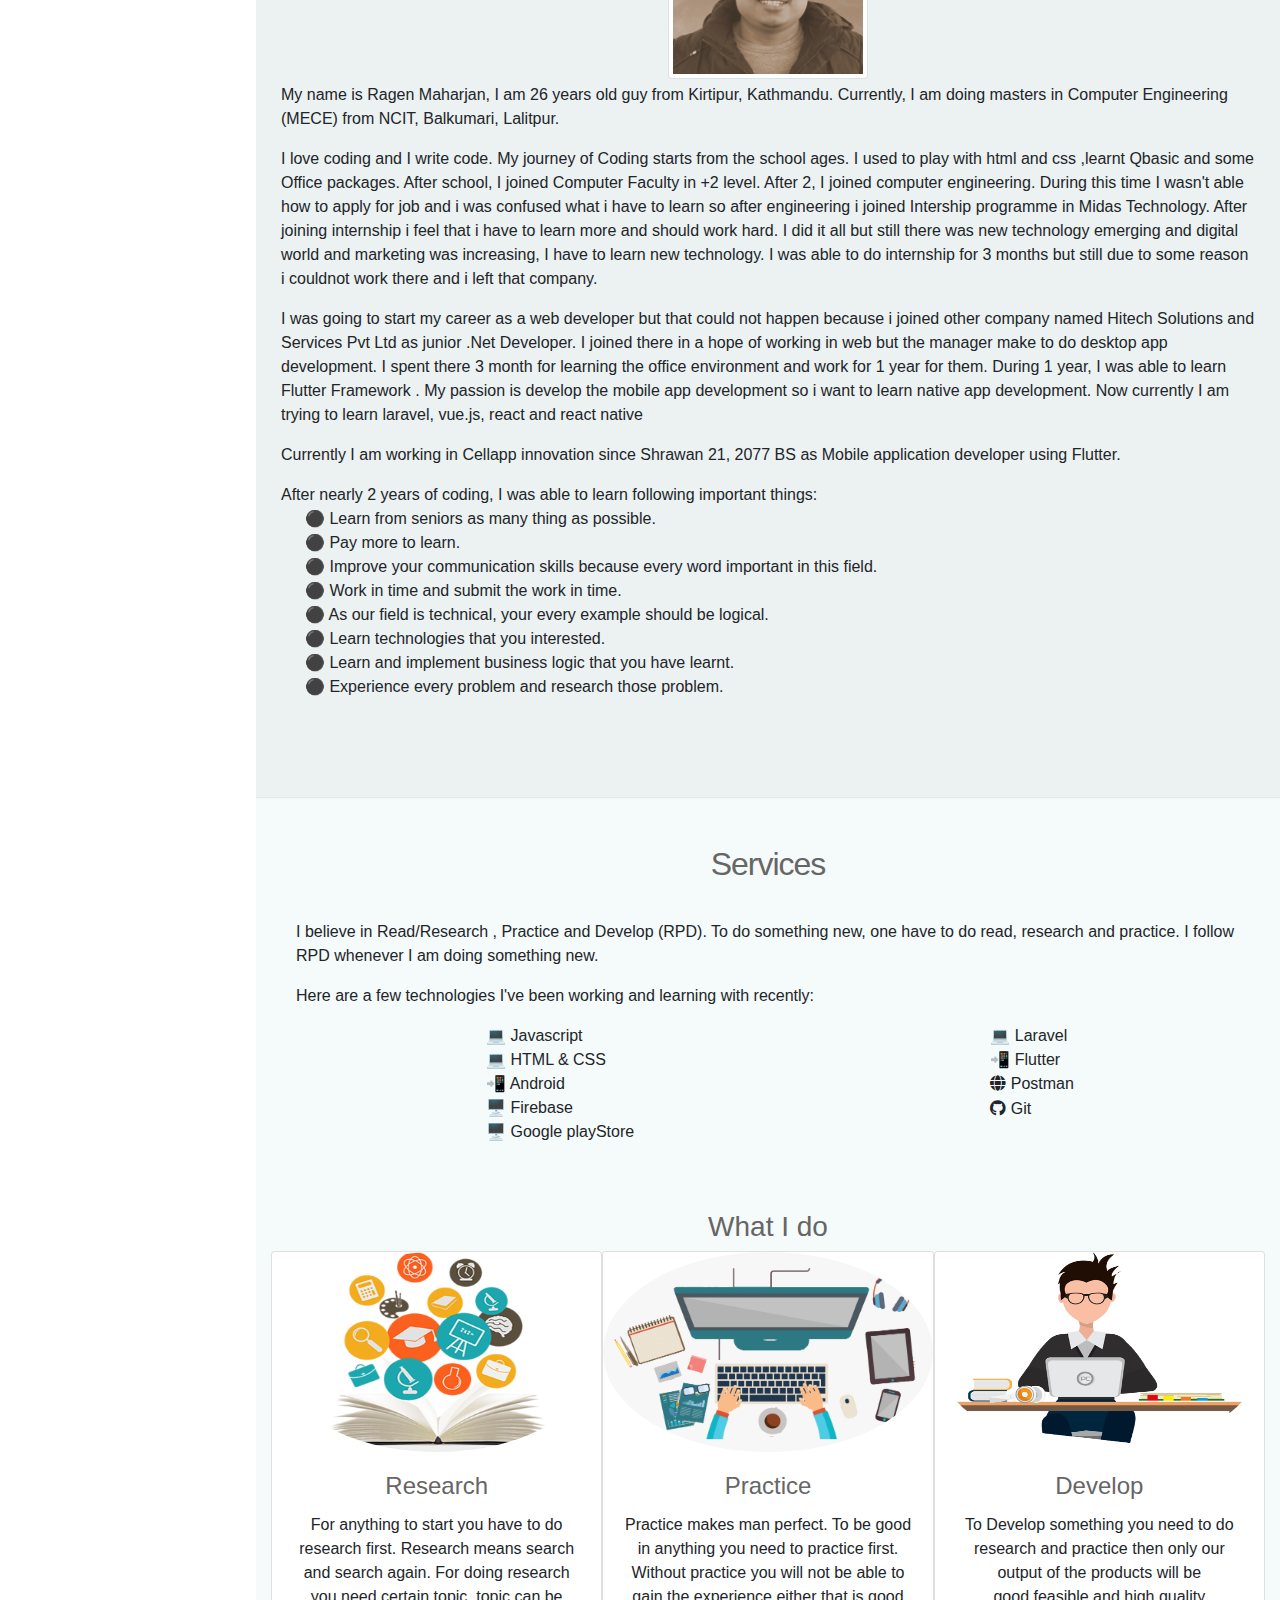
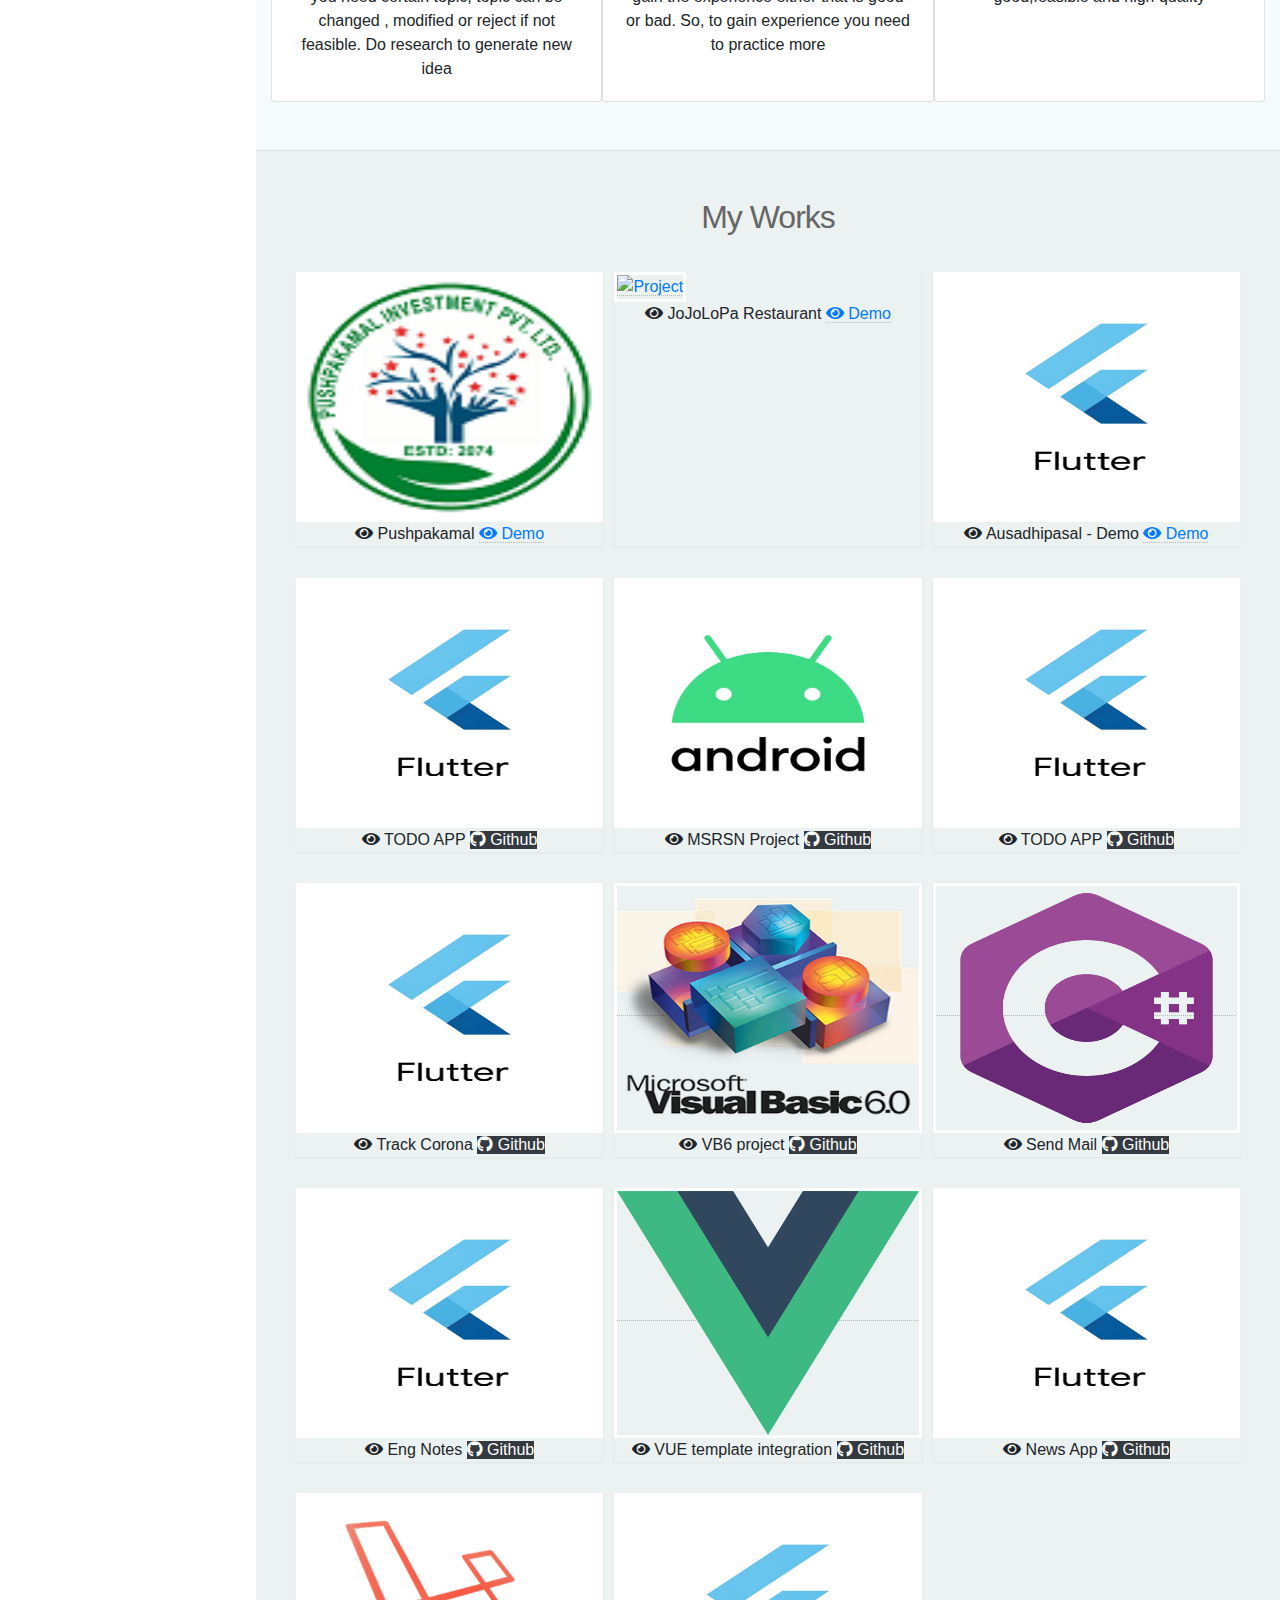
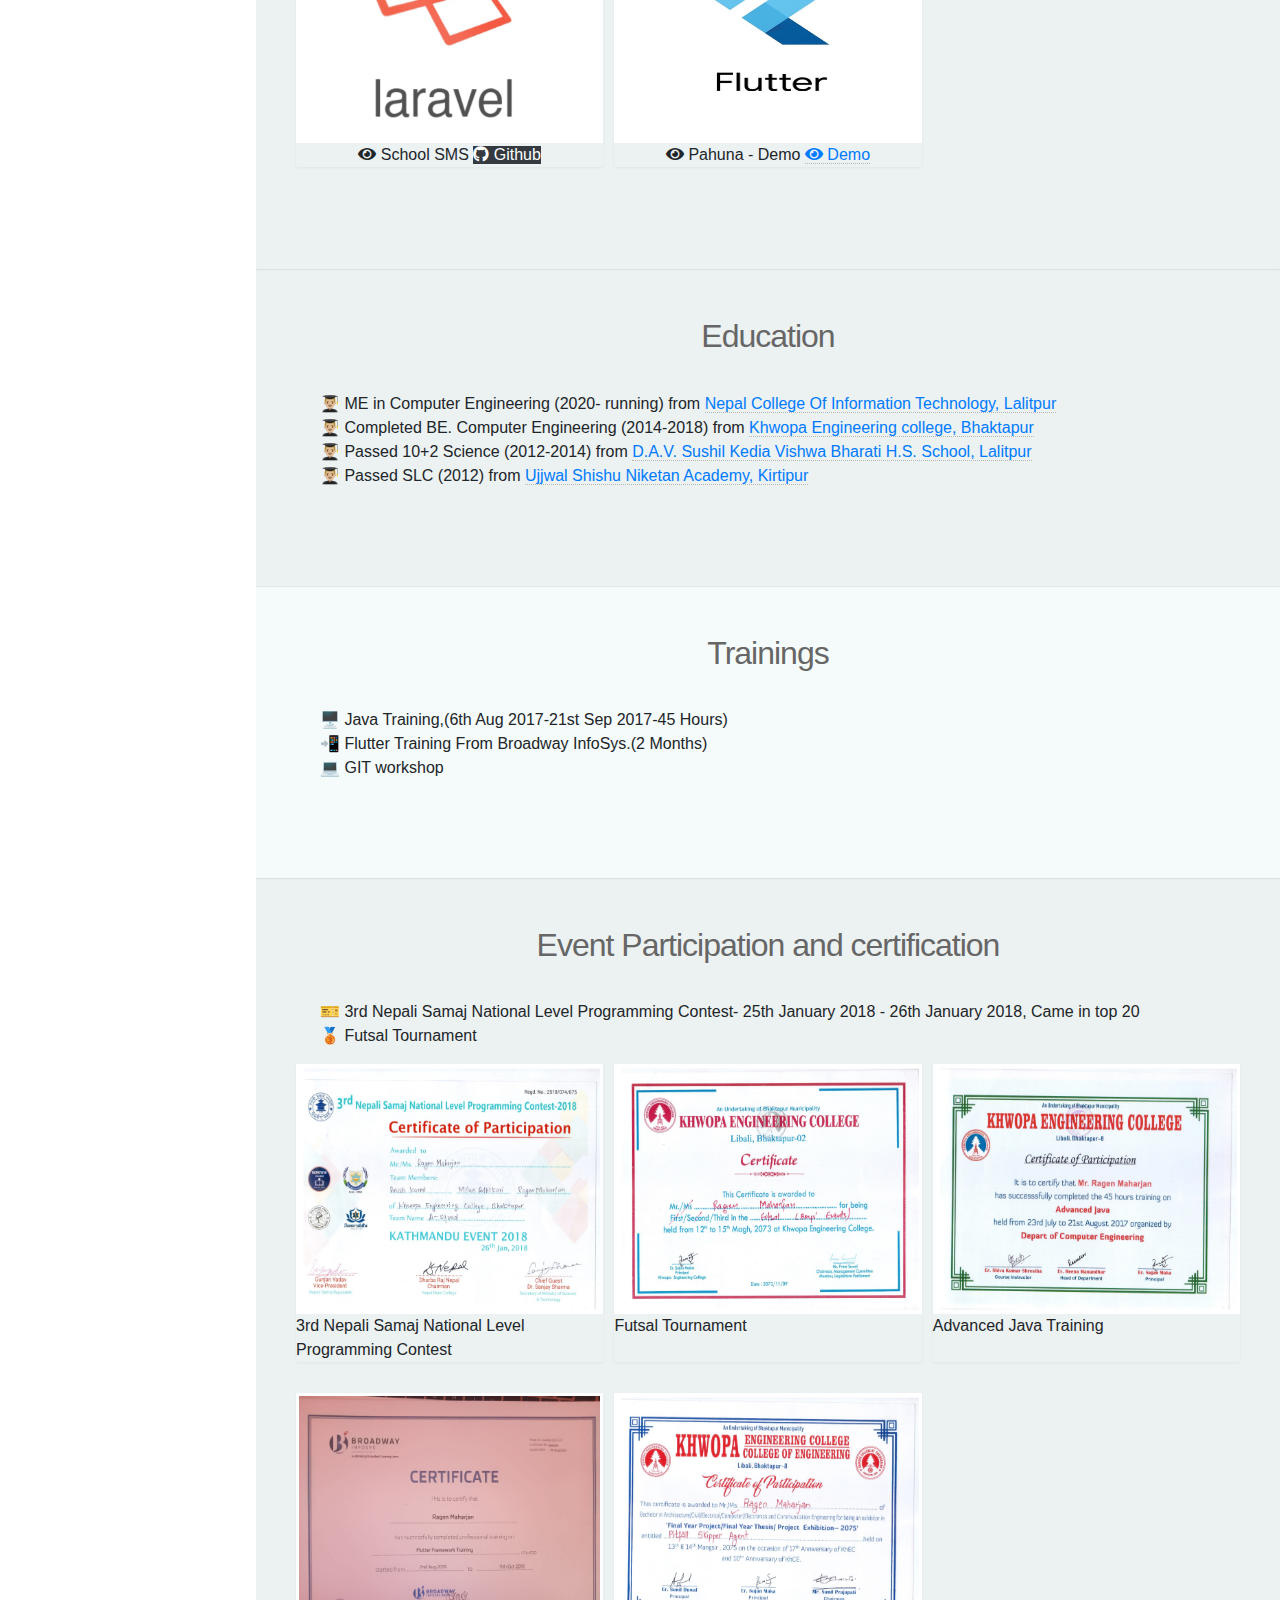
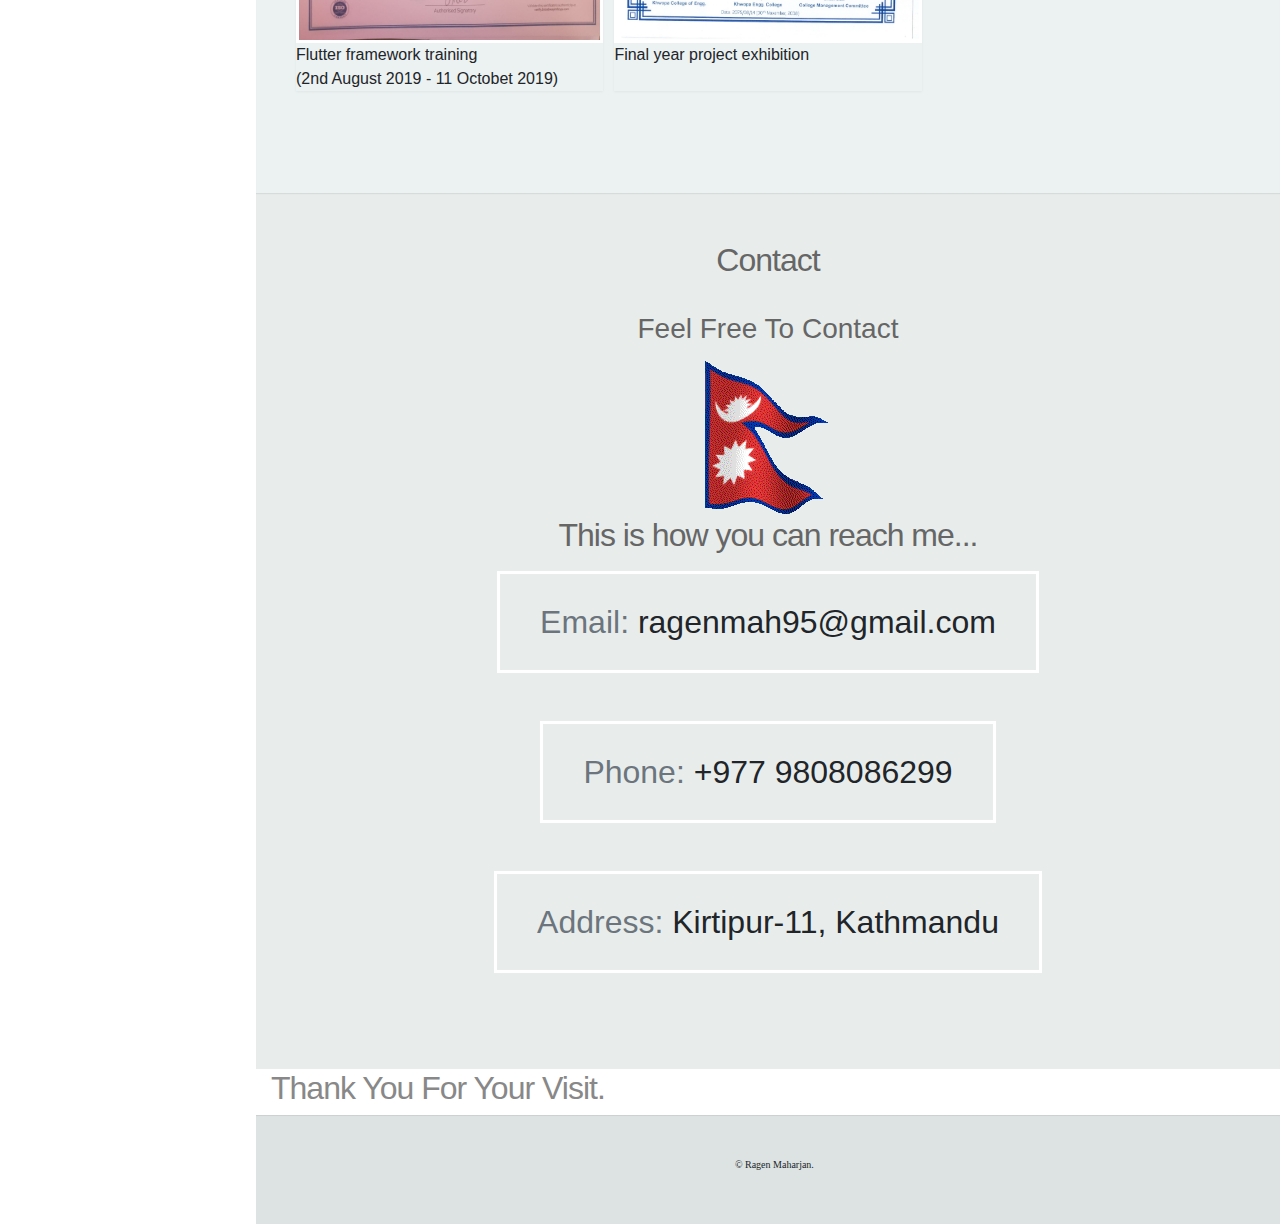
==== commit 1d4dff3f: "new project added" ====
--- a/index.html
+++ b/index.html
@@ -333,6 +333,40 @@
         <div class="projects">
           <div class="item">
             <a href="#!">
+              <img src="images/projects/logonew.png" height="250" width="300"  alt="Project">
+            </a>
+              <center>
+                <i class="fas fa-eye"></i> Pushpakamal 
+                <a href=" http://pushpakamal.neoztech.com" class="btn-green">
+                  <i class="fas fa-eye"></i> Demo
+                </a>
+              </center>
+          </div>
+          <div class="item">
+            <a href="#!">
+              <img src="https://www.jojo-lapa.com/outmain/images/hotels/logo.png" height="250" width="300"  alt="Project">
+            </a>
+              <center>
+                <i class="fas fa-eye"></i> JoJoLoPa Restaurant
+                <a href="https://www.jojo-lapa.com" class="btn-green">
+                  <i class="fas fa-eye"></i> Demo
+                </a>
+              </center>
+          </div>
+          <div class="item">
+            <a href="#!">
+              <img src="images/projects/flutter.jpg" height="250" width="300"  alt="Project">
+            </a>
+              <center>
+                <i class="fas fa-eye"></i> Ausadhipasal - Demo
+                <a href=" https://play.google.com/store/apps/details?id=co.cellapp.ausadhipasal&hl=en&gl=US" class="btn-green">
+                  <i class="fas fa-eye"></i> Demo
+                </a>
+              </center>
+          </div>
+          
+          <div class="item">
+            <a href="#!">
               <img src="images/projects/flutter.jpg"  height="250" width="300" alt="Project">
             </a>
             <center>
@@ -446,28 +480,7 @@
           
           </div>
          
-          <div class="item">
-            <a href="#!">
-              <img src="https://www.jojo-lapa.com/outmain/images/hotels/logo.png" height="250" width="300"  alt="Project">
-            </a>
-              <center>
-                <i class="fas fa-eye"></i> JoJoLoPa Restaurant
-                <a href="https://www.jojo-lapa.com" class="btn-green">
-                  <i class="fas fa-eye"></i> Demo
-                </a>
-              </center>
-          </div>
-          <div class="item">
-            <a href="#!">
-              <img src="images/projects/flutter.jpg" height="250" width="300"  alt="Project">
-            </a>
-              <center>
-                <i class="fas fa-eye"></i> Ausadhipasal - Demo
-                <a href=" https://play.google.com/store/apps/details?id=co.cellapp.ausadhipasal&hl=en&gl=US" class="btn-green">
-                  <i class="fas fa-eye"></i> Demo
-                </a>
-              </center>
-          </div>
+         
           <div class="item">
             <a href="#!">
               <img src="images/projects/flutter.jpg" height="250" width="300"  alt="Project">
